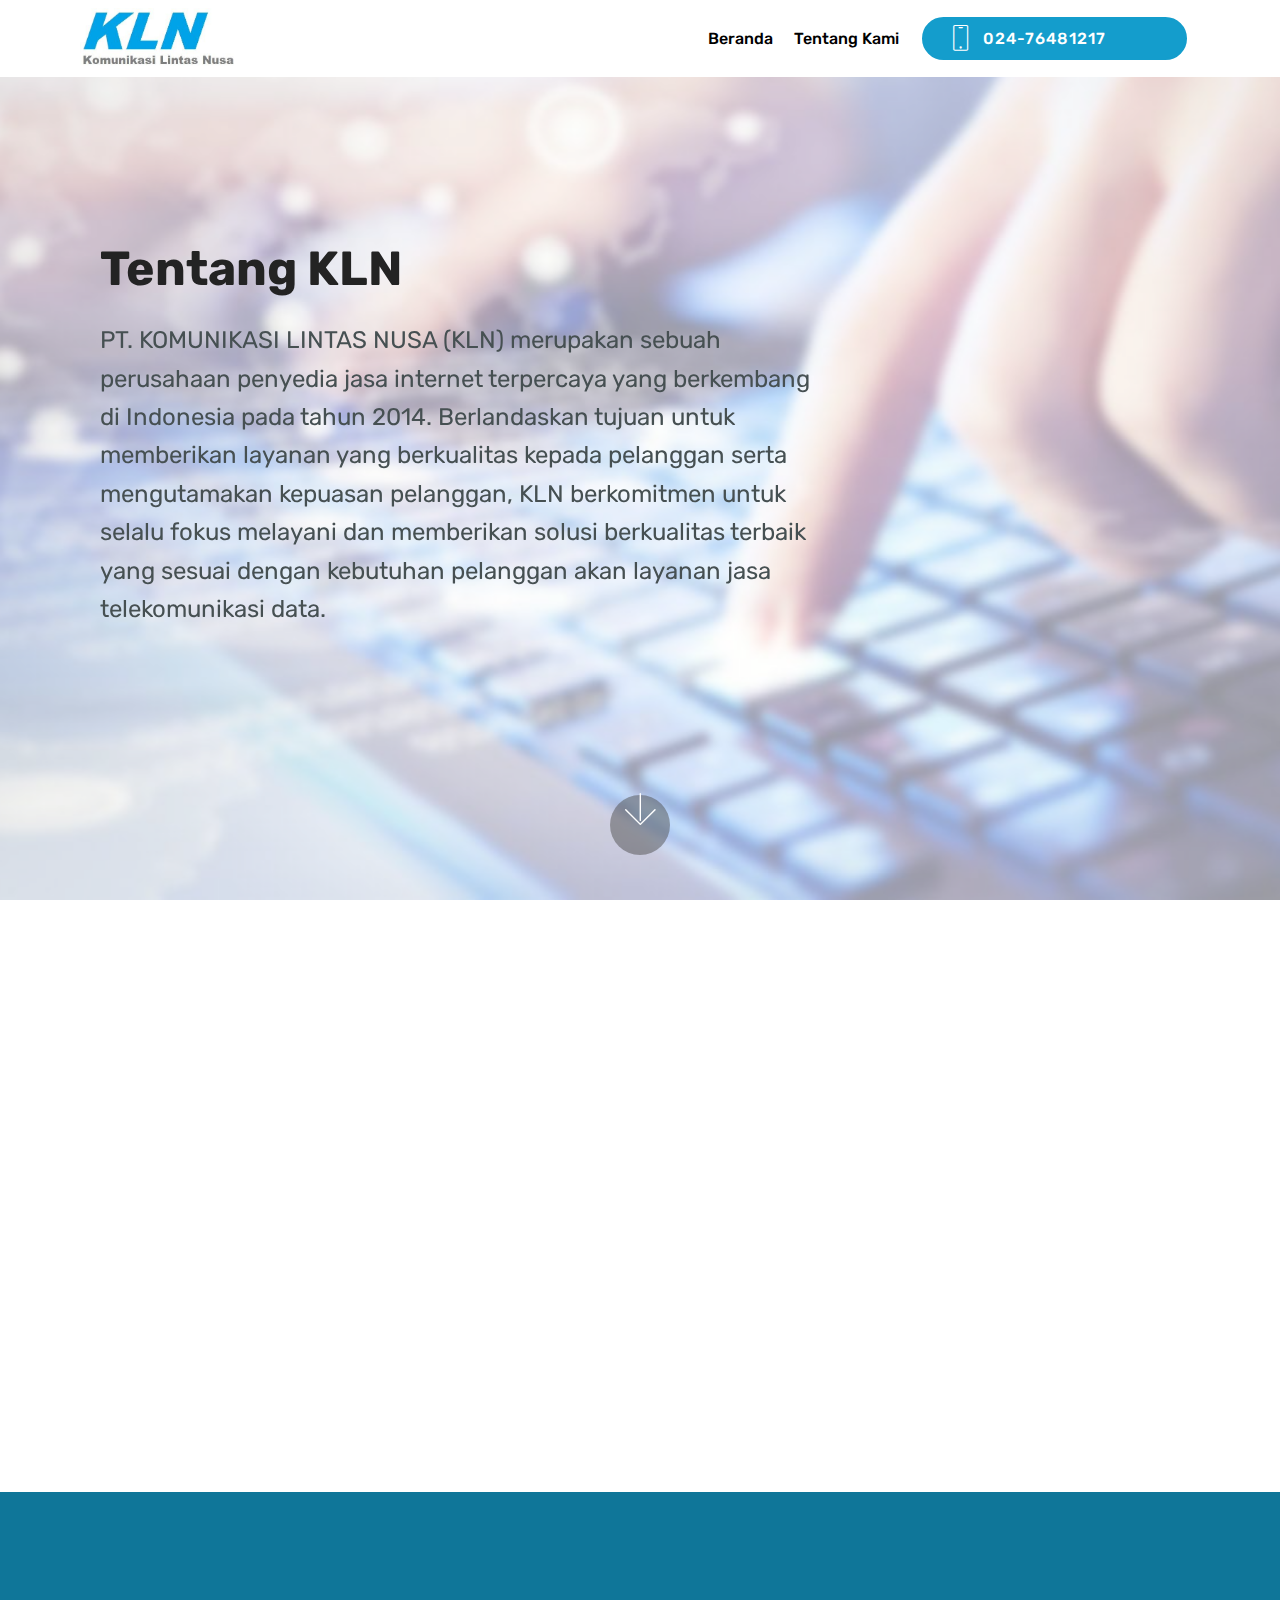
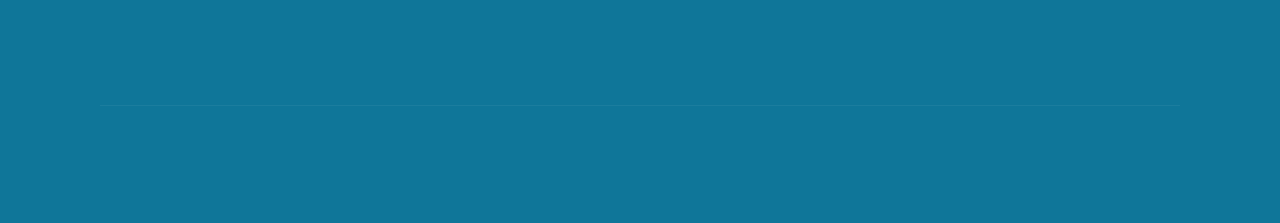
==== about.html @ 7d760fe8 "Signed-off-by: promosirupiah <promosirupiah@gmail.com>" ====
<!DOCTYPE html>
<html>
<head>
  <!-- Site made with Mobirise Website Builder v4.1.4, https://mobirise.com -->
  <meta charset="UTF-8">
  <meta http-equiv="X-UA-Compatible" content="IE=edge">
  <meta name="generator" content="Mobirise v4.1.4, mobirise.com">
  <meta name="viewport" content="width=device-width, initial-scale=1">
  <link rel="shortcut icon" href="assets/images/whatsapp-image-2017-09-11-at-20.19.16-489x171.jpg" type="image/x-icon">
  <meta name="description" content="Tentang P.T. Komunikasi Lintas Nusa">
  <title>Tentang Kami</title>
  <link rel="stylesheet" href="assets/web/assets/mobirise-icons/mobirise-icons.css">
  <link rel="stylesheet" href="https://fonts.googleapis.com/css?family=Rubik:300,300i,400,400i,500,500i,700,700i,900,900i">
  <link rel="stylesheet" href="assets/tether/tether.min.css">
  <link rel="stylesheet" href="assets/bootstrap/css/bootstrap.min.css">
  <link rel="stylesheet" href="assets/socicon/css/styles.css">
  <link rel="stylesheet" href="assets/animate.css/animate.min.css">
  <link rel="stylesheet" href="assets/dropdown/css/style.css">
  <link rel="stylesheet" href="assets/theme/css/style.css">
  <link href="https://fonts.googleapis.com/css?family=Rubik:300,300i,400,400i,500,500i,700,700i,900,900i" rel="stylesheet">
  <link href="assets/fonts/style.css" rel="stylesheet">
  <link href="https://fonts.googleapis.com/css?family=Rubik:300,300i,400,400i,500,500i,700,700i,900,900i" rel="stylesheet">
  <link href="assets/fonts/style.css" rel="stylesheet">
  <link rel="stylesheet" href="assets/mobirise/css/mbr-additional.css" type="text/css">
  
  
  
</head>
<body>
<section class="menu cid-qvcr5yLTSD" once="menu" id="menu2-5" data-rv-view="263">

    

    <nav class="navbar navbar-dropdown align-items-center navbar-fixed-top navbar-toggleable-sm">
        <button class="navbar-toggler navbar-toggler-right" type="button" data-toggle="collapse" data-target="#navbarSupportedContent" aria-controls="navbarSupportedContent" aria-expanded="false" aria-label="Toggle navigation">
            <div class="hamburger">
                <span></span>
                <span></span>
                <span></span>
                <span></span>
            </div>
        </button>
        <div class="menu-logo">
            <div class="navbar-brand">
                <span class="navbar-logo">
                    <a href="http://klnusa.net.id/">
                        <img src="assets/images/whatsapp-image-2017-09-11-at-20.19.16-489x171.jpg" alt="Mobirise" title="" media-simple="true" style="height: 3.8rem;">
                    </a>
                </span>
                
            </div>
        </div>
        <div class="collapse navbar-collapse" id="navbarSupportedContent">
            <ul class="navbar-nav nav-dropdown" data-app-modern-menu="true"><li class="nav-item">
                    <a class="nav-link link text-black display-4" href="index.html">
                        Beranda</a>
                </li><li class="nav-item"><a class="nav-link link text-black display-4" href="about.html">
                        Tentang Kami</a></li></ul>
            <div class="navbar-buttons mbr-section-btn"><a class="btn btn-sm btn-primary display-4" href="tel:+622476481217">
                    <span class="btn-icon mbri-mobile mbr-iconfont mbr-iconfont-btn">
                    </span>024-76481217&nbsp; &nbsp; &nbsp; &nbsp; &nbsp; &nbsp;</a></div>
        </div>
    </nav>
</section>

<section class="header9 cid-qvcQImP0Yd mbr-fullscreen mbr-parallax-background" id="header9-6" data-rv-view="265">

    

    <div class="mbr-overlay" style="opacity: 0.6; background-color: rgb(255, 255, 255);">
    </div>

    <div class="container">
        <div class="media-container-column mbr-white col-md-8">
            <h1 class="mbr-section-title align-left mbr-bold pb-3 mbr-fonts-style display-1">
                Tentang KLN</h1>
            
            <p class="mbr-text align-left pb-3 mbr-fonts-style display-5">
                PT. KOMUNIKASI LINTAS NUSA (KLN) merupakan sebuah perusahaan penyedia jasa internet terpercaya yang berkembang di Indonesia pada tahun 2014. Berlandaskan tujuan untuk memberikan layanan yang berkualitas kepada pelanggan serta mengutamakan kepuasan pelanggan, KLN berkomitmen untuk selalu fokus melayani dan memberikan solusi berkualitas terbaik yang sesuai dengan kebutuhan pelanggan akan layanan jasa telekomunikasi data.
            </p>
            
        </div>
    </div>

    <div class="mbr-arrow hidden-sm-down" aria-hidden="true">
        <a href="#next">
            <i class="mbri-down mbr-iconfont"></i>
        </a>
    </div>
</section>

<section class="mbr-section article content1 cid-qvd1i0zOAw" id="content2-f" data-rv-view="268">

     

    <div class="container">
        <div class="media-container-row">
            <div class="mbr-text col-12 col-md-8 mbr-fonts-style display-7">
                <blockquote><p> <strong>VISI</strong></p><p>Memberikan pelanggan solusi layanan jasa dan produk terbaik dengan mengutamakan kepuasan pelanggan, yang menjadikan KLN sebagai pilihan utama dalam layanan jasa jaringan Internet.</p></blockquote>
            </div>
        </div>
    </div>
</section>

<section class="mbr-section article content1 cid-qvd1uwiDpa" id="content2-g" data-rv-view="269">

     

    <div class="container">
        <div class="media-container-row">
            <div class="mbr-text col-12 col-md-8 mbr-fonts-style display-7">
                <blockquote><p><span style="font-size: 1.09rem;"><strong>MISI</strong></span></p><p><span style="font-style: normal; font-size: 1.09rem;">1. Memberikan kualitaslayanan terbaik yang didukung dengan berbagai solusi dan inovasi jaringan telekomunikasi dalammeningkatkan pelayanan bagi pelanggan.&nbsp;</span><br></p><p><span style="font-style: normal;"><span style="font-size: 1.09rem;">2. Membangun dan mengembangkan infrastrukturjaringan diseluruh kota-kota di Indonesia dengan teknologi terbaru.&nbsp;</span></span></p><p><span style="font-style: normal;"><span style="font-size: 1.09rem;">3. Selalu mengembangkan Sumber Daya Manusia secara konsisten untuk mencapai kesuksesan</span></span><strong>.</strong></p></blockquote>
            </div>
        </div>
    </div>
</section>

<section class="cid-qvcZahVEkO" id="footer1-d" data-rv-view="270">

    

    

    <div class="container">
        <div class="media-container-row content text-white">
            <div class="col-12 col-md-3">
                <div class="media-wrap">
                    <a href="http://klnusa.net.id/">
                        <img src="assets/images/klnlogo-800x697.png" alt="KLN" title="" media-simple="true">
                    </a>
                </div>
            </div>
            <div class="col-12 col-md-3 mbr-fonts-style display-7">
                <h5 class="pb-3">
                    Alamat</h5>
                <p class="mbr-text">
                    Villa Mulawarman no.18<br>Semarang 50266 &nbsp; &nbsp; &nbsp; &nbsp; &nbsp; &nbsp; &nbsp; &nbsp; &nbsp; &nbsp;<br>Jawa Tengah, Indonesia</p>
            </div>
            <div class="col-12 col-md-3 mbr-fonts-style display-7">
                <h5 class="pb-3">
                    Kontak</h5>
                <p class="mbr-text">
                    Email: info [at] klnusa.net.id<br>Marketing : 024 76481217                    <br>Teknisi : 024 7641236 
                </p>
            </div>
            <div class="col-12 col-md-3 mbr-fonts-style display-7">
                <h5 class="pb-3"></h5>
                <p class="mbr-text"></p>
            </div>
        </div>
        <div class="footer-lower">
            <div class="media-container-row">
                <div class="col-sm-12">
                    <hr>
                </div>
            </div>
            <div class="media-container-row mbr-white">
                <div class="col-sm-6 copyright">
                    <p class="mbr-text mbr-fonts-style display-7">
                        © Copyright 2017 P.T. Komunikasi Lintas Nusa - All Rights Reserved
                    </p>
                </div>
                <div class="col-md-6">
                    
                </div>
            </div>
        </div>
    </div>
</section>


  <script src="assets/web/assets/jquery/jquery.min.js"></script>
  <script src="assets/tether/tether.min.js"></script>
  <script src="assets/bootstrap/js/bootstrap.min.js"></script>
  <script src="assets/smooth-scroll/smooth-scroll.js"></script>
  <script src="assets/touch-swipe/jquery.touch-swipe.min.js"></script>
  <script src="assets/viewport-checker/jquery.viewportchecker.js"></script>
  <script src="assets/jarallax/jarallax.min.js"></script>
  <script src="assets/dropdown/js/script.min.js"></script>
  <script src="assets/theme/js/script.js"></script>
  
  
  <input name="animation" type="hidden">
  </body>
</html>
---- assets/web/assets/mobirise-icons/mobirise-icons.css ----
@font-face {
  font-family: 'MobiriseIcons';
  src:  url('mobirise-icons.eot?spat4u');
  src:  url('mobirise-icons.eot?spat4u#iefix') format('embedded-opentype'),
    url('mobirise-icons.ttf?spat4u') format('truetype'),
    url('mobirise-icons.woff?spat4u') format('woff'),
    url('mobirise-icons.svg?spat4u#MobiriseIcons') format('svg');
  font-weight: normal;
  font-style: normal;
}

[class^="mbri-"], [class*=" mbri-"] {
  /* use !important to prevent issues with browser extensions that change fonts */
  font-family: MobiriseIcons !important;
  speak: none;
  font-style: normal;
  font-weight: normal;
  font-variant: normal;
  text-transform: none;
  line-height: 1;

  /* Better Font Rendering =========== */
  -webkit-font-smoothing: antialiased;
  -moz-osx-font-smoothing: grayscale;
}

.mbri-add-submenu:before {
  content: "\e900";
}
.mbri-alert:before {
  content: "\e901";
}
.mbri-align-center:before {
  content: "\e902";
}
.mbri-align-justify:before {
  content: "\e903";
}
.mbri-align-left:before {
  content: "\e904";
}
.mbri-align-right:before {
  content: "\e905";
}
.mbri-android:before {
  content: "\e906";
}
.mbri-apple:before {
  content: "\e907";
}
.mbri-arrow-down:before {
  content: "\e908";
}
.mbri-arrow-next:before {
  content: "\e909";
}
.mbri-arrow-prev:before {
  content: "\e90a";
}
.mbri-arrow-up:before {
  content: "\e90b";
}
.mbri-bold:before {
  content: "\e90c";
}
.mbri-bookmark:before {
  content: "\e90d";
}
.mbri-bootstrap:before {
  content: "\e90e";
}
.mbri-briefcase:before {
  content: "\e90f";
}
.mbri-browse:before {
  content: "\e910";
}
.mbri-bulleted-list:before {
  content: "\e911";
}
.mbri-calendar:before {
  content: "\e912";
}
.mbri-camera:before {
  content: "\e913";
}
.mbri-cart-add:before {
  content: "\e914";
}
.mbri-cart-full:before {
  content: "\e915";
}
.mbri-cash:before {
  content: "\e916";
}
.mbri-change-style:before {
  content: "\e917";
}
.mbri-chat:before {
  content: "\e918";
}
.mbri-clock:before {
  content: "\e919";
}
.mbri-close:before {
  content: "\e91a";
}
.mbri-cloud:before {
  content: "\e91b";
}
.mbri-code:before {
  content: "\e91c";
}
.mbri-contact-form:before {
  content: "\e91d";
}
.mbri-credit-card:before {
  content: "\e91e";
}
.mbri-cursor-click:before {
  content: "\e91f";
}
.mbri-cust-feedback:before {
  content: "\e920";
}
.mbri-database:before {
  content: "\e921";
}
.mbri-delivery:before {
  content: "\e922";
}
.mbri-desktop:before {
  content: "\e923";
}
.mbri-devices:before {
  content: "\e924";
}
.mbri-down:before {
  content: "\e925";
}
.mbri-download:before {
  content: "\e989";
}
.mbri-drag-n-drop:before {
  content: "\e927";
}
.mbri-drag-n-drop2:before {
  content: "\e928";
}
.mbri-edit:before {
  content: "\e929";
}
.mbri-edit2:before {
  content: "\e92a";
}
.mbri-error:before {
  content: "\e92b";
}
.mbri-extension:before {
  content: "\e92c";
}
.mbri-features:before {
  content: "\e92d";
}
.mbri-file:before {
  content: "\e92e";
}
.mbri-flag:before {
  content: "\e92f";
}
.mbri-folder:before {
  content: "\e930";
}
.mbri-gift:before {
  content: "\e931";
}
.mbri-github:before {
  content: "\e932";
}
.mbri-globe:before {
  content: "\e933";
}
.mbri-globe-2:before {
  content: "\e934";
}
.mbri-growing-chart:before {
  content: "\e935";
}
.mbri-hearth:before {
  content: "\e936";
}
.mbri-help:before {
  content: "\e937";
}
.mbri-home:before {
  content: "\e938";
}
.mbri-hot-cup:before {
  content: "\e939";
}
.mbri-idea:before {
  content: "\e93a";
}
.mbri-image-gallery:before {
  content: "\e93b";
}
.mbri-image-slider:before {
  content: "\e93c";
}
.mbri-info:before {
  content: "\e93d";
}
.mbri-italic:before {
  content: "\e93e";
}
.mbri-key:before {
  content: "\e93f";
}
.mbri-laptop:before {
  content: "\e940";
}
.mbri-layers:before {
  content: "\e941";
}
.mbri-left-right:before {
  content: "\e942";
}
.mbri-left:before {
  content: "\e943";
}
.mbri-letter:before {
  content: "\e944";
}
.mbri-like:before {
  content: "\e945";
}
.mbri-link:before {
  content: "\e946";
}
.mbri-lock:before {
  content: "\e947";
}
.mbri-login:before {
  content: "\e948";
}
.mbri-logout:before {
  content: "\e949";
}
.mbri-magic-stick:before {
  content: "\e94a";
}
.mbri-map-pin:before {
  content: "\e94b";
}
.mbri-menu:before {
  content: "\e94c";
}
.mbri-mobile:before {
  content: "\e94d";
}
.mbri-mobile2:before {
  content: "\e94e";
}
.mbri-mobirise:before {
  content: "\e94f";
}
.mbri-more-horizontal:before {
  content: "\e950";
}
.mbri-more-vertical:before {
  content: "\e951";
}
.mbri-music:before {
  content: "\e952";
}
.mbri-new-file:before {
  content: "\e953";
}
.mbri-numbered-list:before {
  content: "\e954";
}
.mbri-opened-folder:before {
  content: "\e955";
}
.mbri-pages:before {
  content: "\e956";
}
.mbri-paper-plane:before {
  content: "\e957";
}
.mbri-paperclip:before {
  content: "\e958";
}
.mbri-photo:before {
  content: "\e959";
}
.mbri-photos:before {
  content: "\e95a";
}
.mbri-pin:before {
  content: "\e95b";
}
.mbri-play:before {
  content: "\e95c";
}
.mbri-plus:before {
  content: "\e95d";
}
.mbri-preview:before {
  content: "\e95e";
}
.mbri-print:before {
  content: "\e95f";
}
.mbri-protect:before {
  content: "\e960";
}
.mbri-question:before {
  content: "\e961";
}
.mbri-quote-left:before {
  content: "\e962";
}
.mbri-quote-right:before {
  content: "\e963";
}
.mbri-refresh:before {
  content: "\e964";
}
.mbri-responsive:before {
  content: "\e965";
}
.mbri-right:before {
  content: "\e966";
}
.mbri-rocket:before {
  content: "\e967";
}
.mbri-sad-face:before {
  content: "\e968";
}
.mbri-sale:before {
  content: "\e969";
}
.mbri-save:before {
  content: "\e96a";
}
.mbri-search:before {
  content: "\e96b";
}
.mbri-setting:before {
  content: "\e96c";
}
.mbri-setting2:before {
  content: "\e96d";
}
.mbri-setting3:before {
  content: "\e96e";
}
.mbri-share:before {
  content: "\e96f";
}
.mbri-shopping-bag:before {
  content: "\e970";
}
.mbri-shopping-basket:before {
  content: "\e971";
}
.mbri-shopping-cart:before {
  content: "\e972";
}
.mbri-sites:before {
  content: "\e973";
}
.mbri-smile-face:before {
  content: "\e974";
}
.mbri-speed:before {
  content: "\e975";
}
.mbri-star:before {
  content: "\e976";
}
.mbri-success:before {
  content: "\e977";
}
.mbri-sun:before {
  content: "\e978";
}
.mbri-sun2:before {
  content: "\e979";
}
.mbri-tablet:before {
  content: "\e97a";
}
.mbri-tablet-vertical:before {
  content: "\e97b";
}
.mbri-target:before {
  content: "\e97c";
}
.mbri-timer:before {
  content: "\e97d";
}
.mbri-to-ftp:before {
  content: "\e97e";
}
.mbri-to-local-drive:before {
  content: "\e97f";
}
.mbri-touch-swipe:before {
  content: "\e980";
}
.mbri-touch:before {
  content: "\e981";
}
.mbri-trash:before {
  content: "\e982";
}
.mbri-underline:before {
  content: "\e983";
}
.mbri-unlink:before {
  content: "\e984";
}
.mbri-unlock:before {
  content: "\e985";
}
.mbri-up-down:before {
  content: "\e986";
}
.mbri-up:before {
  content: "\e987";
}
.mbri-update:before {
  content: "\e988";
}
.mbri-upload:before {
 content: "\e926"; 
}
.mbri-user:before {
  content: "\e98a";
}
.mbri-user2:before {
  content: "\e98b";
}
.mbri-users:before {
  content: "\e98c";
}
.mbri-video:before {
  content: "\e98d";
}
.mbri-video-play:before {
  content: "\e98e";
}
.mbri-watch:before {
  content: "\e98f";
}
.mbri-website-theme:before {
  content: "\e990";
}
.mbri-wifi:before {
  content: "\e991";
}
.mbri-windows:before {
  content: "\e992";
}
.mbri-zoom-out:before {
  content: "\e993";
}
.mbri-redo:before {
  content: "\e994";
}
.mbri-undo:before {
  content: "\e995";
}
---- assets/socicon/css/styles.css ----
@charset "UTF-8";

@font-face {
  font-family: "socicon";
  src:url("../fonts/socicon.eot");
  src:url("../fonts/socicon.eot?#iefix") format("embedded-opentype"),
    url("../fonts/socicon.woff") format("woff"),
    url("../fonts/socicon.ttf") format("truetype"),
    url("../fonts/socicon.svg#socicon") format("svg");
  font-weight: normal;
  font-style: normal;

}

[data-icon]:before {
  font-family: "socicon" !important;
  content: attr(data-icon);
  font-style: normal !important;
  font-weight: normal !important;
  font-variant: normal !important;
  text-transform: none !important;
  speak: none;
  line-height: 1;
  -webkit-font-smoothing: antialiased;
  -moz-osx-font-smoothing: grayscale;
}

[class^="socicon-"]:before,
[class*=" socicon-"]:before {
  font-family: "socicon" !important;
  font-style: normal !important;
  font-weight: normal !important;
  font-variant: normal !important;
  text-transform: none !important;
  speak: none;
  line-height: 1;
  -webkit-font-smoothing: antialiased;
  -moz-osx-font-smoothing: grayscale;
}

.socicon-modelmayhem:before {
  content: "\e000";
}
.socicon-mixcloud:before {
  content: "\e001";
}
.socicon-drupal:before {
  content: "\e002";
}
.socicon-swarm:before {
  content: "\e003";
}
.socicon-istock:before {
  content: "\e004";
}
.socicon-yammer:before {
  content: "\e005";
}
.socicon-ello:before {
  content: "\e006";
}
.socicon-stackoverflow:before {
  content: "\e007";
}
.socicon-persona:before {
  content: "\e008";
}
.socicon-triplej:before {
  content: "\e009";
}
.socicon-houzz:before {
  content: "\e00a";
}
.socicon-rss:before {
  content: "\e00b";
}
.socicon-paypal:before {
  content: "\e00c";
}
.socicon-odnoklassniki:before {
  content: "\e00d";
}
.socicon-airbnb:before {
  content: "\e00e";
}
.socicon-periscope:before {
  content: "\e00f";
}
.socicon-outlook:before {
  content: "\e010";
}
.socicon-coderwall:before {
  content: "\e011";
}
.socicon-tripadvisor:before {
  content: "\e012";
}
.socicon-appnet:before {
  content: "\e013";
}
.socicon-goodreads:before {
  content: "\e014";
}
.socicon-tripit:before {
  content: "\e015";
}
.socicon-lanyrd:before {
  content: "\e016";
}
.socicon-slideshare:before {
  content: "\e017";
}
.socicon-buffer:before {
  content: "\e018";
}
.socicon-disqus:before {
  content: "\e019";
}
.socicon-vkontakte:before {
  content: "\e01a";
}
.socicon-whatsapp:before {
  content: "\e01b";
}
.socicon-patreon:before {
  content: "\e01c";
}
.socicon-storehouse:before {
  content: "\e01d";
}
.socicon-pocket:before {
  content: "\e01e";
}
.socicon-mail:before {
  content: "\e01f";
}
.socicon-blogger:before {
  content: "\e020";
}
.socicon-technorati:before {
  content: "\e021";
}
.socicon-reddit:before {
  content: "\e022";
}
.socicon-dribbble:before {
  content: "\e023";
}
.socicon-stumbleupon:before {
  content: "\e024";
}
.socicon-digg:before {
  content: "\e025";
}
.socicon-envato:before {
  content: "\e026";
}
.socicon-behance:before {
  content: "\e027";
}
.socicon-delicious:before {
  content: "\e028";
}
.socicon-deviantart:before {
  content: "\e029";
}
.socicon-forrst:before {
  content: "\e02a";
}
.socicon-play:before {
  content: "\e02b";
}
.socicon-zerply:before {
  content: "\e02c";
}
.socicon-wikipedia:before {
  content: "\e02d";
}
.socicon-apple:before {
  content: "\e02e";
}
.socicon-flattr:before {
  content: "\e02f";
}
.socicon-github:before {
  content: "\e030";
}
.socicon-renren:before {
  content: "\e031";
}
.socicon-friendfeed:before {
  content: "\e032";
}
.socicon-newsvine:before {
  content: "\e033";
}
.socicon-identica:before {
  content: "\e034";
}
.socicon-bebo:before {
  content: "\e035";
}
.socicon-zynga:before {
  content: "\e036";
}
.socicon-steam:before {
  content: "\e037";
}
.socicon-xbox:before {
  content: "\e038";
}
.socicon-windows:before {
  content: "\e039";
}
.socicon-qq:before {
  content: "\e03a";
}
.socicon-douban:before {
  content: "\e03b";
}
.socicon-meetup:before {
  content: "\e03c";
}
.socicon-playstation:before {
  content: "\e03d";
}
.socicon-android:before {
  content: "\e03e";
}
.socicon-snapchat:before {
  content: "\e03f";
}
.socicon-twitter:before {
  content: "\e040";
}
.socicon-facebook:before {
  content: "\e041";
}
.socicon-googleplus:before {
  content: "\e042";
}
.socicon-pinterest:before {
  content: "\e043";
}
.socicon-foursquare:before {
  content: "\e044";
}
.socicon-yahoo:before {
  content: "\e045";
}
.socicon-skype:before {
  content: "\e046";
}
.socicon-yelp:before {
  content: "\e047";
}
.socicon-feedburner:before {
  content: "\e048";
}
.socicon-linkedin:before {
  content: "\e049";
}
.socicon-viadeo:before {
  content: "\e04a";
}
.socicon-xing:before {
  content: "\e04b";
}
.socicon-myspace:before {
  content: "\e04c";
}
.socicon-soundcloud:before {
  content: "\e04d";
}
.socicon-spotify:before {
  content: "\e04e";
}
.socicon-grooveshark:before {
  content: "\e04f";
}
.socicon-lastfm:before {
  content: "\e050";
}
.socicon-youtube:before {
  content: "\e051";
}
.socicon-vimeo:before {
  content: "\e052";
}
.socicon-dailymotion:before {
  content: "\e053";
}
.socicon-vine:before {
  content: "\e054";
}
.socicon-flickr:before {
  content: "\e055";
}
.socicon-500px:before {
  content: "\e056";
}
.socicon-wordpress:before {
  content: "\e058";
}
.socicon-tumblr:before {
  content: "\e059";
}
.socicon-twitch:before {
  content: "\e05a";
}
.socicon-8tracks:before {
  content: "\e05b";
}
.socicon-amazon:before {
  content: "\e05c";
}
.socicon-icq:before {
  content: "\e05d";
}
.socicon-smugmug:before {
  content: "\e05e";
}
.socicon-ravelry:before {
  content: "\e05f";
}
.socicon-weibo:before {
  content: "\e060";
}
.socicon-baidu:before {
  content: "\e061";
}
.socicon-angellist:before {
  content: "\e062";
}
.socicon-ebay:before {
  content: "\e063";
}
.socicon-imdb:before {
  content: "\e064";
}
.socicon-stayfriends:before {
  content: "\e065";
}
.socicon-residentadvisor:before {
  content: "\e066";
}
.socicon-google:before {
  content: "\e067";
}
.socicon-yandex:before {
  content: "\e068";
}
.socicon-sharethis:before {
  content: "\e069";
}
.socicon-bandcamp:before {
  content: "\e06a";
}
.socicon-itunes:before {
  content: "\e06b";
}
.socicon-deezer:before {
  content: "\e06c";
}
.socicon-telegram:before {
  content: "\e06e";
}
.socicon-openid:before {
  content: "\e06f";
}
.socicon-amplement:before {
  content: "\e070";
}
.socicon-viber:before {
  content: "\e071";
}
.socicon-zomato:before {
  content: "\e072";
}
.socicon-draugiem:before {
  content: "\e074";
}
.socicon-endomodo:before {
  content: "\e075";
}
.socicon-filmweb:before {
  content: "\e076";
}
.socicon-stackexchange:before {
  content: "\e077";
}
.socicon-wykop:before {
  content: "\e078";
}
.socicon-teamspeak:before {
  content: "\e079";
}
.socicon-teamviewer:before {
  content: "\e07a";
}
.socicon-ventrilo:before {
  content: "\e07b";
}
.socicon-younow:before {
  content: "\e07c";
}
.socicon-raidcall:before {
  content: "\e07d";
}
.socicon-mumble:before {
  content: "\e07e";
}
.socicon-medium:before {
  content: "\e06d";
}
.socicon-bebee:before {
  content: "\e07f";
}
.socicon-hitbox:before {
  content: "\e080";
}
.socicon-reverbnation:before {
  content: "\e081";
}
.socicon-formulr:before {
  content: "\e082";
}
.socicon-instagram:before {
  content: "\e057";
}
.socicon-battlenet:before {
  content: "\e083";
}
.socicon-chrome:before {
  content: "\e084";
}
.socicon-discord:before {
  content: "\e086";
}
.socicon-issuu:before {
  content: "\e087";
}
.socicon-macos:before {
  content: "\e088";
}
.socicon-firefox:before {
  content: "\e089";
}
.socicon-opera:before {
  content: "\e08d";
}
.socicon-keybase:before {
  content: "\e090";
}
.socicon-alliance:before {
  content: "\e091";
}
.socicon-livejournal:before {
  content: "\e092";
}
.socicon-googlephotos:before {
  content: "\e093";
}
.socicon-horde:before {
  content: "\e094";
}
.socicon-etsy:before {
  content: "\e095";
}
.socicon-zapier:before {
  content: "\e096";
}
.socicon-google-scholar:before {
  content: "\e097";
}
.socicon-researchgate:before {
  content: "\e098";
}
.socicon-wechat:before {
  content: "\e099";
}
.socicon-strava:before {
  content: "\e09a";
}
.socicon-line:before {
  content: "\e09b";
}
.socicon-lyft:before {
  content: "\e09c";
}
.socicon-uber:before {
  content: "\e09d";
}
.socicon-songkick:before {
  content: "\e09e";
}
.socicon-viewbug:before {
  content: "\e09f";
}
.socicon-googlegroups:before {
  content: "\e0a0";
}
.socicon-quora:before {
  content: "\e073";
}
.socicon-diablo:before {
  content: "\e085";
}
.socicon-blizzard:before {
  content: "\e0a1";
}
.socicon-hearthstone:before {
  content: "\e08b";
}
.socicon-heroes:before {
  content: "\e08a";
}
.socicon-overwatch:before {
  content: "\e08c";
}
.socicon-warcraft:before {
  content: "\e08e";
}
.socicon-starcraft:before {
  content: "\e08f";
}
.socicon-beam:before {
  content: "\e0a2";
}
.socicon-curse:before {
  content: "\e0a3";
}
.socicon-player:before {
  content: "\e0a4";
}
.socicon-streamjar:before {
  content: "\e0a5";
}
.socicon-nintendo:before {
  content: "\e0a6";
}
.socicon-hellocoton:before {
  content: "\e0a7";
}
---- assets/dropdown/css/style.css ----
.navbar-dropdown {
  left: 0;
  padding: 0;
  position: absolute;
  right: 0;
  top: 0;
  transition: all 0.45s ease;
  z-index: 1030;
  background: #282828; }
  .navbar-dropdown .navbar-logo {
    margin-right: 0.8rem;
    transition: margin 0.3s ease-in-out;
    vertical-align: middle; }
    .navbar-dropdown .navbar-logo img {
      height: 3.125rem;
      transition: all 0.3s ease-in-out; }
    .navbar-dropdown .navbar-logo.mbr-iconfont {
      font-size: 3.125rem;
      line-height: 3.125rem; }
  .navbar-dropdown .navbar-caption {
    font-weight: 700;
    white-space: normal;
    vertical-align: -4px;
    line-height: 3.125rem !important; }
    .navbar-dropdown .navbar-caption, .navbar-dropdown .navbar-caption:hover {
      color: inherit;
      text-decoration: none; }
  .navbar-dropdown .mbr-iconfont + .navbar-caption {
    vertical-align: -1px; }
  .navbar-dropdown.navbar-fixed-top {
    position: fixed; }
  .navbar-dropdown .navbar-brand span {
    vertical-align: -4px; }
  .navbar-dropdown.bg-color.transparent {
    background: none; }
  .navbar-dropdown.navbar-short .navbar-brand {
    padding: 0.625rem 0; }
    .navbar-dropdown.navbar-short .navbar-brand span {
      vertical-align: -1px; }
  .navbar-dropdown.navbar-short .navbar-caption {
    line-height: 2.375rem !important;
    vertical-align: -2px; }
  .navbar-dropdown.navbar-short .navbar-logo {
    margin-right: 0.5rem; }
    .navbar-dropdown.navbar-short .navbar-logo img {
      height: 2.375rem; }
    .navbar-dropdown.navbar-short .navbar-logo.mbr-iconfont {
      font-size: 2.375rem;
      line-height: 2.375rem; }
  .navbar-dropdown.navbar-short .mbr-table-cell {
    height: 3.625rem; }
  .navbar-dropdown .navbar-close {
    left: 0.6875rem;
    position: fixed;
    top: 0.75rem;
    z-index: 1000; }
  .navbar-dropdown .hamburger-icon {
    content: "";
    display: inline-block;
    vertical-align: middle;
    width: 16px;
    -webkit-box-shadow: 0 -6px 0 1px #282828,0 0 0 1px #282828,0 6px 0 1px #282828;
    -moz-box-shadow: 0 -6px 0 1px #282828,0 0 0 1px #282828,0 6px 0 1px #282828;
    box-shadow: 0 -6px 0 1px #282828,0 0 0 1px #282828,0 6px 0 1px #282828; }

.dropdown-menu .dropdown-toggle[data-toggle="dropdown-submenu"]::after {
  border-bottom: 0.35em solid transparent;
  border-left: 0.35em solid;
  border-right: 0;
  border-top: 0.35em solid transparent;
  margin-left: 0.3rem; }

.dropdown-menu .dropdown-item:focus {
  outline: 0; }

.nav-dropdown {
  font-size: 0.75rem;
  font-weight: 500;
  height: auto !important; }
  .nav-dropdown .nav-btn {
    padding-left: 1rem; }
  .nav-dropdown .link {
    margin: .667em 1.667em;
    font-weight: 500;
    padding: 0;
    transition: color .2s ease-in-out; }
    .nav-dropdown .link.dropdown-toggle {
      margin-right: 2.583em; }
      .nav-dropdown .link.dropdown-toggle::after {
        margin-left: .25rem;
        border-top: 0.35em solid;
        border-right: 0.35em solid transparent;
        border-left: 0.35em solid transparent;
        border-bottom: 0; }
      .nav-dropdown .link.dropdown-toggle[aria-expanded="true"] {
        margin: 0;
        padding: 0.667em 3.263em  0.667em 1.667em; }
  .nav-dropdown .link::after,
  .nav-dropdown .dropdown-item::after {
    color: inherit; }
  .nav-dropdown .btn {
    font-size: 0.75rem;
    font-weight: 700;
    letter-spacing: 0;
    margin-bottom: 0;
    padding-left: 1.25rem;
    padding-right: 1.25rem; }
  .nav-dropdown .dropdown-menu {
    border-radius: 0;
    border: 0;
    left: 0;
    margin: 0;
    padding-bottom: 1.25rem;
    padding-top: 1.25rem;
    position: relative; }
  .nav-dropdown .dropdown-submenu {
    margin-left: 0.125rem;
    top: 0; }
  .nav-dropdown .dropdown-item {
    font-weight: 500;
    line-height: 2;
    padding: 0.3846em 4.615em 0.3846em 1.5385em;
    position: relative;
    transition: color .2s ease-in-out, background-color .2s ease-in-out; }
    .nav-dropdown .dropdown-item::after {
      margin-top: -0.3077em;
      position: absolute;
      right: 1.1538em;
      top: 50%; }
    .nav-dropdown .dropdown-item:focus, .nav-dropdown .dropdown-item:hover {
      background: none; }

@media (max-width: 767px) {
  .nav-dropdown.navbar-toggleable-sm {
    bottom: 0;
    display: none;
    left: 0;
    overflow-x: hidden;
    position: fixed;
    top: 0;
    transform: translateX(-100%);
    -ms-transform: translateX(-100%);
    -webkit-transform: translateX(-100%);
    width: 18.75rem;
    z-index: 999; } }
.nav-dropdown.navbar-toggleable-xl {
  bottom: 0;
  display: none;
  left: 0;
  overflow-x: hidden;
  position: fixed;
  top: 0;
  transform: translateX(-100%);
  -ms-transform: translateX(-100%);
  -webkit-transform: translateX(-100%);
  width: 18.75rem;
  z-index: 999; }

.nav-dropdown-sm {
  display: block !important;
  overflow-x: hidden;
  overflow: auto;
  padding-top: 3.875rem; }
  .nav-dropdown-sm::after {
    content: "";
    display: block;
    height: 3rem;
    width: 100%; }
  .nav-dropdown-sm.collapse.in ~ .navbar-close {
    display: block !important; }
  .nav-dropdown-sm.collapsing, .nav-dropdown-sm.collapse.in {
    transform: translateX(0);
    -ms-transform: translateX(0);
    -webkit-transform: translateX(0);
    transition: all 0.25s ease-out;
    -webkit-transition: all 0.25s ease-out;
    background: #282828; }
  .nav-dropdown-sm.collapsing[aria-expanded="false"] {
    transform: translateX(-100%);
    -ms-transform: translateX(-100%);
    -webkit-transform: translateX(-100%); }
  .nav-dropdown-sm .nav-item {
    display: block;
    margin-left: 0 !important;
    padding-left: 0; }
  .nav-dropdown-sm .link,
  .nav-dropdown-sm .dropdown-item {
    border-top: 1px dotted rgba(255, 255, 255, 0.1);
    font-size: 0.8125rem;
    line-height: 1.6;
    margin: 0 !important;
    padding: 0.875rem 2.4rem 0.875rem 1.5625rem !important;
    position: relative;
    white-space: normal; }
    .nav-dropdown-sm .link:focus, .nav-dropdown-sm .link:hover,
    .nav-dropdown-sm .dropdown-item:focus,
    .nav-dropdown-sm .dropdown-item:hover {
      background: rgba(0, 0, 0, 0.2) !important;
      color: #c0a375; }
  .nav-dropdown-sm .nav-btn {
    position: relative;
    padding: 1.5625rem 1.5625rem 0 1.5625rem; }
    .nav-dropdown-sm .nav-btn::before {
      border-top: 1px dotted rgba(255, 255, 255, 0.1);
      content: "";
      left: 0;
      position: absolute;
      top: 0;
      width: 100%; }
    .nav-dropdown-sm .nav-btn + .nav-btn {
      padding-top: 0.625rem; }
      .nav-dropdown-sm .nav-btn + .nav-btn::before {
        display: none; }
  .nav-dropdown-sm .btn {
    padding: 0.625rem 0; }
  .nav-dropdown-sm .dropdown-toggle[data-toggle="dropdown-submenu"]::after {
    margin-left: .25rem;
    border-top: 0.35em solid;
    border-right: 0.35em solid transparent;
    border-left: 0.35em solid transparent;
    border-bottom: 0; }
  .nav-dropdown-sm .dropdown-toggle[data-toggle="dropdown-submenu"][aria-expanded="true"]::after {
    border-top: 0;
    border-right: 0.35em solid transparent;
    border-left: 0.35em solid transparent;
    border-bottom: 0.35em solid; }
  .nav-dropdown-sm .dropdown-menu {
    margin: 0;
    padding: 0;
    position: relative;
    top: 0;
    left: 0;
    width: 100%;
    border: 0;
    float: none;
    border-radius: 0;
    background: none; }
  .nav-dropdown-sm .dropdown-submenu {
    left: 100%;
    margin-left: 0.125rem;
    margin-top: -1.25rem;
    top: 0; }

.navbar-toggleable-sm .nav-dropdown .dropdown-menu {
  position: absolute; }

.navbar-toggleable-sm .nav-dropdown .dropdown-submenu {
  left: 100%;
  margin-left: 0.125rem;
  margin-top: -1.25rem;
  top: 0; }

.navbar-toggleable-sm.opened .nav-dropdown .dropdown-menu {
  position: relative; }

.navbar-toggleable-sm.opened .nav-dropdown .dropdown-submenu {
  left: 0;
  margin-left: 00rem;
  margin-top: 0rem;
  top: 0; }

.is-builder .nav-dropdown.collapsing {
  transition: none !important; }

/*# sourceMappingURL=style.css.map */
---- assets/theme/css/style.css ----
/*!
 * Mobirise v4 theme (https://mobirise.com/)
 * Copyright 2017 Mobirise
 */
section {
  background-color: #eeeeee; }

section,
.container,
.container-fluid {
  position: relative;
  word-wrap: break-word; }

a.mbr-iconfont:hover {
  text-decoration: none; }

.article .lead p, .article .lead ul, .article .lead ol, .article .lead pre, .article .lead blockquote {
  margin-bottom: 0; }

a {
  font-style: normal;
  font-weight: 400;
  cursor: pointer; }
  a, a:hover {
    text-decoration: none; }

figure {
  margin-bottom: 0; }

body {
  color: #232323; }

h1, h2, h3, h4, h5, h6,
.h1, .h2, .h3, .h4, .h5, .h6,
.display-1, .display-2, .display-3, .display-4 {
  line-height: 1;
  word-break: break-word;
  word-wrap: break-word; }

b, strong {
  font-weight: bold; }

blockquote {
  padding: 10px 0 10px 20px;
  position: relative;
  border-left: 2px solid;
  border-color: #ff3366; }

input:-webkit-autofill, input:-webkit-autofill:hover, input:-webkit-autofill:focus, input:-webkit-autofill:active {
  transition-delay: 9999s;
  transition-property: background-color, color; }

textarea[type="hidden"] {
  display: none; }

body {
  position: relative; }

section {
  background-position: 50% 50%;
  background-repeat: no-repeat;
  background-size: cover; }
  section .mbr-background-video,
  section .mbr-background-video-preview {
    position: absolute;
    bottom: 0;
    left: 0;
    right: 0;
    top: 0; }

.hidden {
  visibility: hidden; }

.mbr-z-index20 {
  z-index: 20; }

/*! Base colors */
.mbr-white {
  color: #ffffff; }

.mbr-black {
  color: #000000; }

.mbr-bg-white {
  background-color: #ffffff; }

.mbr-bg-black {
  background-color: #000000; }

/*! Text-aligns */
.align-left {
  text-align: left; }

.align-center {
  text-align: center; }

.align-right {
  text-align: right; }

@media (max-width: 767px) {
  .align-left, .align-center, .align-right, .mbr-section-btn, .mbr-section-title {
    text-align: center; } }
/*! Font-weight  */
.mbr-light {
  font-weight: 300; }

.mbr-regular {
  font-weight: 400; }

.mbr-semibold {
  font-weight: 500; }

.mbr-bold {
  font-weight: 700; }

/*! Media  */
.media-size-item {
  -webkit-flex: 1 1 auto;
  -moz-flex: 1 1 auto;
  -ms-flex: 1 1 auto;
  -o-flex: 1 1 auto;
  flex: 1 1 auto; }

.media-content {
  -webkit-flex-basis: 100%;
  flex-basis: 100%; }

.media-container-row {
  display: -ms-flexbox;
  display: -webkit-flex;
  display: flex;
  -webkit-flex-direction: row;
  -ms-flex-direction: row;
  flex-direction: row;
  -webkit-flex-wrap: wrap;
  -ms-flex-wrap: wrap;
  flex-wrap: wrap;
  -webkit-justify-content: center;
  -ms-flex-pack: center;
  justify-content: center;
  -webkit-align-content: center;
  -ms-flex-line-pack: center;
  align-content: center;
  -webkit-align-items: start;
  -ms-flex-align: start;
  align-items: start; }
  .media-container-row .media-size-item {
    width: 400px; }

.media-container-column {
  display: -ms-flexbox;
  display: -webkit-flex;
  display: flex;
  -webkit-flex-direction: column;
  -ms-flex-direction: column;
  flex-direction: column;
  -webkit-flex-wrap: wrap;
  -ms-flex-wrap: wrap;
  flex-wrap: wrap;
  -webkit-justify-content: center;
  -ms-flex-pack: center;
  justify-content: center;
  -webkit-align-content: center;
  -ms-flex-line-pack: center;
  align-content: center;
  -webkit-align-items: stretch;
  -ms-flex-align: stretch;
  align-items: stretch; }
  .media-container-column > * {
    width: 100%; }

@media (min-width: 992px) {
  .media-container-row {
    -webkit-flex-wrap: nowrap;
    -ms-flex-wrap: nowrap;
    flex-wrap: nowrap; } }
figure {
  overflow: hidden; }

figure[mbr-media-size] {
  transition: width 0.1s; }

.mbr-figure img, .mbr-figure iframe {
  display: block;
  width: 100%; }

.card {
  background-color: transparent;
  border: none; }

.card-img {
  text-align: center;
  flex-shrink: 0; }

.media {
  max-width: 100%;
  margin: 0 auto; }

.mbr-figure {
  -ms-flex-item-align: center;
  -ms-grid-row-align: center;
  -webkit-align-self: center;
  align-self: center; }

.media-container > div {
  max-width: 100%; }

.mbr-figure img, .card-img img {
  width: 100%; }

@media (max-width: 991px) {
  .media-size-item {
    width: auto !important; }

  .media {
    width: auto; }

  .mbr-figure {
    width: 100% !important; } }
/*! Buttons */
.mbr-section-btn {
  margin-left: -.25rem;
  margin-right: -.25rem;
  font-size: 0; }

nav .mbr-section-btn {
  margin-left: 0rem;
  margin-right: 0rem; }

/*! Btn icon margin */
.btn .mbr-iconfont, .btn.btn-sm .mbr-iconfont {
  cursor: pointer;
  margin-right: 0.5rem; }

.btn.btn-md .mbr-iconfont, .btn.btn-md .mbr-iconfont {
  margin-right: 0.8rem; }

.mbr-regular {
  font-weight: 400; }

.mbr-semibold {
  font-weight: 500; }

.mbr-bold {
  font-weight: 700; }

[type="submit"] {
  -webkit-appearance: none; }

/*! Full-screen */
.mbr-fullscreen .mbr-overlay {
  min-height: 100vh; }

.mbr-fullscreen {
  display: flex;
  display: -webkit-flex;
  display: -moz-flex;
  display: -ms-flex;
  display: -o-flex;
  align-items: center;
  -webkit-align-items: center;
  min-height: 100vh;
  padding-top: 3rem;
  padding-bottom: 3rem; }

/*! Map */
.map {
  height: 25rem;
  position: relative; }
  .map iframe {
    width: 100%;
    height: 100%; }

/* Form */
.form-asterisk {
  font-family: initial;
  position: absolute;
  top: -2px;
  font-weight: normal; }

/*! Scroll to top arrow */
.mbr-arrow-up {
  bottom: 25px;
  right: 90px;
  position: fixed;
  text-align: right;
  z-index: 5000;
  color: #ffffff;
  font-size: 32px;
  transform: rotate(180deg);
  -webkit-transform: rotate(180deg); }

.mbr-arrow-up a {
  background: rgba(0, 0, 0, 0.2);
  border-radius: 3px;
  color: #fff;
  display: inline-block;
  height: 60px;
  width: 60px;
  outline-style: none !important;
  position: relative;
  text-decoration: none;
  transition: all .3s ease-in-out;
  cursor: pointer;
  text-align: center; }
  .mbr-arrow-up a:hover {
    background-color: rgba(0, 0, 0, 0.4); }
  .mbr-arrow-up a i {
    line-height: 60px; }

.mbr-arrow-up-icon {
  display: block;
  color: #fff; }

.mbr-arrow-up-icon::before {
  content: "\203a";
  display: inline-block;
  font-family: serif;
  font-size: 32px;
  line-height: 1;
  font-style: normal;
  position: relative;
  top: 6px;
  left: -4px;
  -webkit-transform: rotate(-90deg);
  transform: rotate(-90deg); }

/*! Arrow Down */
.mbr-arrow {
  position: absolute;
  bottom: 45px;
  left: 50%;
  width: 60px;
  height: 60px;
  cursor: pointer;
  background-color: rgba(80, 80, 80, 0.5);
  border-radius: 50%;
  -webkit-transform: translateX(-50%);
  transform: translateX(-50%); }
  .mbr-arrow > a {
    display: inline-block;
    text-decoration: none;
    outline-style: none;
    -webkit-animation: arrowdown 1.7s ease-in-out infinite;
    animation: arrowdown 1.7s ease-in-out infinite; }
    .mbr-arrow > a > i {
      position: absolute;
      top: -2px;
      left: 15px;
      font-size: 2rem; }

@keyframes arrowdown {
  0% {
    transform: translateY(0px);
    -webkit-transform: translateY(0px); }
  50% {
    transform: translateY(-5px);
    -webkit-transform: translateY(-5px); }
  100% {
    transform: translateY(0px);
    -webkit-transform: translateY(0px); } }
@-webkit-keyframes arrowdown {
  0% {
    transform: translateY(0px);
    -webkit-transform: translateY(0px); }
  50% {
    transform: translateY(-5px);
    -webkit-transform: translateY(-5px); }
  100% {
    transform: translateY(0px);
    -webkit-transform: translateY(0px); } }
@media (max-width: 500px) {
  .mbr-arrow-up {
    left: 50%;
    right: auto;
    transform: translateX(-50%) rotate(180deg);
    -webkit-transform: translateX(-50%) rotate(180deg); } }
/*Gradients animation*/
@keyframes gradient-animation {
  from {
    background-position: 0% 100%;
    animation-timing-function: ease-in-out; }
  to {
    background-position: 100% 0%;
    animation-timing-function: ease-in-out; } }
@-webkit-keyframes gradient-animation {
  from {
    background-position: 0% 100%;
    animation-timing-function: ease-in-out; }
  to {
    background-position: 100% 0%;
    animation-timing-function: ease-in-out; } }
.bg-gradient {
  background-size: 200% 200%;
  animation: gradient-animation 5s infinite alternate;
  -webkit-animation: gradient-animation 5s infinite alternate; }

.menu .navbar-brand {
  display: -webkit-flex; }
  .menu .navbar-brand span {
    display: flex;
    display: -webkit-flex; }
  .menu .navbar-brand .navbar-caption-wrap {
    display: -webkit-flex; }
  .menu .navbar-brand .navbar-logo img {
    display: -webkit-flex; }
@media (min-width: 768px) and (max-width: 991px) {
  .menu .navbar-toggleable-sm .navbar-nav {
    display: -webkit-box;
    display: -webkit-flex;
    display: -ms-flexbox; } }
@media (min-width: 992px) {
  .menu .navbar-nav.nav-dropdown {
    display: -webkit-flex; }
  .menu .navbar-toggleable-sm .navbar-collapse {
    display: -webkit-flex !important; } }

/*# sourceMappingURL=style.css.map */
.engine {
	position: absolute;
	text-indent: -2400px;
	text-align: center;
	padding: 0;
	top: 0;
	left: -2400px;
}
---- assets/mobirise/css/mbr-additional.css ----
@import url(../../../https://fonts.googleapis.com/css?family=Rubik:300,300i,400,400i,500,500i,700,700i,900,900i);





body {
  font-family: Rubik;
  font-style: normal;
  line-height: 1.5;
}
.mbr-section-title {
  font-style: normal;
  line-height: 1.2;
}
.mbr-section-subtitle {
  line-height: 1.3;
}
.mbr-text {
  font-style: normal;
  line-height: 1.6;
}
.display-1 {
  font-family: 'Rubik', sans-serif;
  font-size: 3rem;
}
.display-1 > .mbr-iconfont {
  font-size: 4.8rem;
}
.display-2 {
  font-family: 'Rubik', sans-serif;
  font-size: 2rem;
}
.display-2 > .mbr-iconfont {
  font-size: 3.2rem;
}
.display-4 {
  font-family: 'Rubik', sans-serif;
  font-size: 1rem;
}
.display-4 > .mbr-iconfont {
  font-size: 1.6rem;
}
.display-5 {
  font-family: 'Rubik', sans-serif;
  font-size: 1.5rem;
}
.display-5 > .mbr-iconfont {
  font-size: 2.4rem;
}
.display-7 {
  font-family: 'Rubik', sans-serif;
  font-size: 1rem;
}
.display-7 > .mbr-iconfont {
  font-size: 1.6rem;
}
/* ---- Fluid typography for mobile devices ---- */
/* 1.4 - font scale ratio ( bootstrap == 1.42857 ) */
/* 100vw - current viewport width */
/* (48 - 20)  48 == 48rem == 768px, 20 == 20rem == 320px(minimal supported viewport) */
/* 0.65 - min scale variable, may vary */
@media (max-width: 768px) {
  .display-1 {
    font-size: 2.4rem;
    font-size: calc( 1.7rem + (3 - 1.7) * ((100vw - 20rem) / (48 - 20)));
    line-height: calc( 1.4 * (1.7rem + (3 - 1.7) * ((100vw - 20rem) / (48 - 20))));
  }
  .display-2 {
    font-size: 1.6rem;
    font-size: calc( 1.35rem + (2 - 1.35) * ((100vw - 20rem) / (48 - 20)));
    line-height: calc( 1.4 * (1.35rem + (2 - 1.35) * ((100vw - 20rem) / (48 - 20))));
  }
  .display-4 {
    font-size: 0.8rem;
    font-size: calc( 1rem + (1 - 1) * ((100vw - 20rem) / (48 - 20)));
    line-height: calc( 1.4 * (1rem + (1 - 1) * ((100vw - 20rem) / (48 - 20))));
  }
  .display-5 {
    font-size: 1.2rem;
    font-size: calc( 1.175rem + (1.5 - 1.175) * ((100vw - 20rem) / (48 - 20)));
    line-height: calc( 1.4 * (1.175rem + (1.5 - 1.175) * ((100vw - 20rem) / (48 - 20))));
  }
}
/* Buttons */
.btn {
  font-weight: 500;
  border-width: 2px;
  font-style: normal;
  letter-spacing: 1px;
  margin: .4rem .8rem;
  white-space: normal;
  -webkit-transition: all 0.3s ease-in-out;
  -moz-transition: all 0.3s ease-in-out;
  transition: all 0.3s ease-in-out;
  padding: 1rem 3rem;
  border-radius: 3px;
  display: inline-flex;
  align-items: center;
  justify-content: center;
  word-break: break-word;
}
.navbar .btn {
  font-family: 'Rubik', sans-serif;
  font-size: 1rem;
}
.navbar .btn > .mbr-iconfont {
  font-size: 1.6rem;
}
.btn-sm {
  font-weight: 500;
  letter-spacing: 1px;
  -webkit-transition: all 0.3s ease-in-out;
  -moz-transition: all 0.3s ease-in-out;
  transition: all 0.3s ease-in-out;
  padding: 0.6rem 1.5rem;
  border-radius: 3px;
}
.btn-md {
  font-weight: 500;
  letter-spacing: 1px;
  margin: .4rem .8rem !important;
  -webkit-transition: all 0.3s ease-in-out;
  -moz-transition: all 0.3s ease-in-out;
  transition: all 0.3s ease-in-out;
  padding: 1rem 3rem;
  border-radius: 3px;
}
.btn-lg {
  font-weight: 500;
  letter-spacing: 1px;
  margin: .4rem .8rem !important;
  -webkit-transition: all 0.3s ease-in-out;
  -moz-transition: all 0.3s ease-in-out;
  transition: all 0.3s ease-in-out;
  padding: 1.2rem 3.2rem;
  border-radius: 3px;
}
.bg-primary {
  background-color: #149dcc !important;
}
.bg-success {
  background-color: #f7ed4a !important;
}
.bg-info {
  background-color: #82786e !important;
}
.bg-warning {
  background-color: #879a9f !important;
}
.bg-danger {
  background-color: #b1a374 !important;
}
.btn-primary,
.btn-primary:active,
.btn-primary.active {
  background-color: #149dcc;
  border-color: #149dcc;
  color: #ffffff;
}
.btn-primary:hover,
.btn-primary:focus,
.btn-primary.focus {
  color: #ffffff;
  background-color: #0d6786;
  border-color: #0d6786;
}
.btn-primary.disabled,
.btn-primary:disabled {
  color: #ffffff !important;
  background-color: #0d6786 !important;
  border-color: #0d6786 !important;
}
.btn-secondary,
.btn-secondary:active,
.btn-secondary.active {
  background-color: #ff3366;
  border-color: #ff3366;
  color: #ffffff;
}
.btn-secondary:hover,
.btn-secondary:focus,
.btn-secondary.focus {
  color: #ffffff;
  background-color: #e50039;
  border-color: #e50039;
}
.btn-secondary.disabled,
.btn-secondary:disabled {
  color: #ffffff !important;
  background-color: #e50039 !important;
  border-color: #e50039 !important;
}
.btn-info,
.btn-info:active,
.btn-info.active {
  background-color: #82786e;
  border-color: #82786e;
  color: #ffffff;
}
.btn-info:hover,
.btn-info:focus,
.btn-info.focus {
  color: #ffffff;
  background-color: #59524b;
  border-color: #59524b;
}
.btn-info.disabled,
.btn-info:disabled {
  color: #ffffff !important;
  background-color: #59524b !important;
  border-color: #59524b !important;
}
.btn-success,
.btn-success:active,
.btn-success.active {
  background-color: #f7ed4a;
  border-color: #f7ed4a;
  color: #ffffff;
}
.btn-success:hover,
.btn-success:focus,
.btn-success.focus {
  color: #ffffff;
  background-color: #eadd0a;
  border-color: #eadd0a;
}
.btn-success.disabled,
.btn-success:disabled {
  color: #ffffff !important;
  background-color: #eadd0a !important;
  border-color: #eadd0a !important;
}
.btn-warning,
.btn-warning:active,
.btn-warning.active {
  background-color: #879a9f;
  border-color: #879a9f;
  color: #ffffff;
}
.btn-warning:hover,
.btn-warning:focus,
.btn-warning.focus {
  color: #ffffff;
  background-color: #617479;
  border-color: #617479;
}
.btn-warning.disabled,
.btn-warning:disabled {
  color: #ffffff !important;
  background-color: #617479 !important;
  border-color: #617479 !important;
}
.btn-danger,
.btn-danger:active,
.btn-danger.active {
  background-color: #b1a374;
  border-color: #b1a374;
  color: #ffffff;
}
.btn-danger:hover,
.btn-danger:focus,
.btn-danger.focus {
  color: #ffffff;
  background-color: #8b7d4e;
  border-color: #8b7d4e;
}
.btn-danger.disabled,
.btn-danger:disabled {
  color: #ffffff !important;
  background-color: #8b7d4e !important;
  border-color: #8b7d4e !important;
}
.btn-white {
  color: #333333 !important;
}
.btn-white,
.btn-white:active,
.btn-white.active {
  background-color: #ffffff;
  border-color: #ffffff;
  color: #ffffff;
}
.btn-white:hover,
.btn-white:focus,
.btn-white.focus {
  color: #ffffff;
  background-color: #d4d4d4;
  border-color: #d4d4d4;
}
.btn-white.disabled,
.btn-white:disabled {
  color: #ffffff !important;
  background-color: #d4d4d4 !important;
  border-color: #d4d4d4 !important;
}
.btn-black,
.btn-black:active,
.btn-black.active {
  background-color: #333333;
  border-color: #333333;
  color: #ffffff;
}
.btn-black:hover,
.btn-black:focus,
.btn-black.focus {
  color: #ffffff;
  background-color: #0d0d0d;
  border-color: #0d0d0d;
}
.btn-black.disabled,
.btn-black:disabled {
  color: #ffffff !important;
  background-color: #0d0d0d !important;
  border-color: #0d0d0d !important;
}
.btn-primary-outline,
.btn-primary-outline:active,
.btn-primary-outline.active {
  background: none;
  border-color: #0b566f;
  color: #0b566f;
}
.btn-primary-outline:hover,
.btn-primary-outline:focus,
.btn-primary-outline.focus {
  color: #ffffff;
  background-color: #149dcc;
  border-color: #149dcc;
}
.btn-primary-outline.disabled,
.btn-primary-outline:disabled {
  color: #ffffff !important;
  background-color: #149dcc !important;
  border-color: #149dcc !important;
}
.btn-secondary-outline,
.btn-secondary-outline:active,
.btn-secondary-outline.active {
  background: none;
  border-color: #cc0033;
  color: #cc0033;
}
.btn-secondary-outline:hover,
.btn-secondary-outline:focus,
.btn-secondary-outline.focus {
  color: #ffffff;
  background-color: #ff3366;
  border-color: #ff3366;
}
.btn-secondary-outline.disabled,
.btn-secondary-outline:disabled {
  color: #ffffff !important;
  background-color: #ff3366 !important;
  border-color: #ff3366 !important;
}
.btn-info-outline,
.btn-info-outline:active,
.btn-info-outline.active {
  background: none;
  border-color: #4b453f;
  color: #4b453f;
}
.btn-info-outline:hover,
.btn-info-outline:focus,
.btn-info-outline.focus {
  color: #ffffff;
  background-color: #82786e;
  border-color: #82786e;
}
.btn-info-outline.disabled,
.btn-info-outline:disabled {
  color: #ffffff !important;
  background-color: #82786e !important;
  border-color: #82786e !important;
}
.btn-success-outline,
.btn-success-outline:active,
.btn-success-outline.active {
  background: none;
  border-color: #d2c609;
  color: #d2c609;
}
.btn-success-outline:hover,
.btn-success-outline:focus,
.btn-success-outline.focus {
  color: #ffffff;
  background-color: #f7ed4a;
  border-color: #f7ed4a;
}
.btn-success-outline.disabled,
.btn-success-outline:disabled {
  color: #ffffff !important;
  background-color: #f7ed4a !important;
  border-color: #f7ed4a !important;
}
.btn-warning-outline,
.btn-warning-outline:active,
.btn-warning-outline.active {
  background: none;
  border-color: #55666b;
  color: #55666b;
}
.btn-warning-outline:hover,
.btn-warning-outline:focus,
.btn-warning-outline.focus {
  color: #ffffff;
  background-color: #879a9f;
  border-color: #879a9f;
}
.btn-warning-outline.disabled,
.btn-warning-outline:disabled {
  color: #ffffff !important;
  background-color: #879a9f !important;
  border-color: #879a9f !important;
}
.btn-danger-outline,
.btn-danger-outline:active,
.btn-danger-outline.active {
  background: none;
  border-color: #7a6e45;
  color: #7a6e45;
}
.btn-danger-outline:hover,
.btn-danger-outline:focus,
.btn-danger-outline.focus {
  color: #ffffff;
  background-color: #b1a374;
  border-color: #b1a374;
}
.btn-danger-outline.disabled,
.btn-danger-outline:disabled {
  color: #ffffff !important;
  background-color: #b1a374 !important;
  border-color: #b1a374 !important;
}
.btn-black-outline,
.btn-black-outline:active,
.btn-black-outline.active {
  background: none;
  border-color: #000000;
  color: #000000;
}
.btn-black-outline:hover,
.btn-black-outline:focus,
.btn-black-outline.focus {
  color: #ffffff;
  background-color: #333333;
  border-color: #333333;
}
.btn-black-outline.disabled,
.btn-black-outline:disabled {
  color: #ffffff !important;
  background-color: #333333 !important;
  border-color: #333333 !important;
}
.btn-white-outline,
.btn-white-outline:active,
.btn-white-outline.active {
  background: none;
  border-color: #ffffff;
  color: #ffffff;
}
.btn-white-outline:hover,
.btn-white-outline:focus,
.btn-white-outline.focus {
  color: #333333;
  background-color: #ffffff;
  border-color: #ffffff;
}
.text-primary {
  color: #149dcc !important;
}
.text-secondary {
  color: #ff3366 !important;
}
.text-success {
  color: #f7ed4a !important;
}
.text-info {
  color: #82786e !important;
}
.text-warning {
  color: #879a9f !important;
}
.text-danger {
  color: #b1a374 !important;
}
.text-white {
  color: #ffffff !important;
}
.text-black {
  color: #000000 !important;
}
a.text-primary:hover,
a.text-primary:focus {
  color: #0b566f !important;
}
a.text-secondary:hover,
a.text-secondary:focus {
  color: #cc0033 !important;
}
a.text-success:hover,
a.text-success:focus {
  color: #d2c609 !important;
}
a.text-info:hover,
a.text-info:focus {
  color: #4b453f !important;
}
a.text-warning:hover,
a.text-warning:focus {
  color: #55666b !important;
}
a.text-danger:hover,
a.text-danger:focus {
  color: #7a6e45 !important;
}
a.text-white:hover,
a.text-white:focus {
  color: #b3b3b3 !important;
}
a.text-black:hover,
a.text-black:focus {
  color: #4d4d4d !important;
}
.alert-success {
  background-color: #70c770;
}
.alert-info {
  background-color: #82786e;
}
.alert-warning {
  background-color: #879a9f;
}
.alert-danger {
  background-color: #b1a374;
}
.mbr-section-btn a.btn:not(.btn-form) {
  border-radius: 100px;
}
.mbr-section-btn a.btn:not(.btn-form):hover {
  box-shadow: 0 10px 40px 0 rgba(0, 0, 0, 0.2);
}
.mbr-gallery-filter li a {
  border-radius: 100px !important;
}
.mbr-gallery-filter li.active .btn {
  background-color: #149dcc;
  border-color: #149dcc;
  color: #ffffff;
}
.mbr-gallery-filter li.active .btn:focus {
  box-shadow: none;
}
.nav-tabs .nav-link {
  border-radius: 100px !important;
}
.btn-form {
  border-radius: 0;
}
.btn-form:hover {
  cursor: pointer;
}
a,
a:hover {
  color: #149dcc;
}
.mbr-plan-header.bg-primary .mbr-plan-subtitle,
.mbr-plan-header.bg-primary .mbr-plan-price-desc {
  color: #b4e6f8;
}
.mbr-plan-header.bg-success .mbr-plan-subtitle,
.mbr-plan-header.bg-success .mbr-plan-price-desc {
  color: #ffffff;
}
.mbr-plan-header.bg-info .mbr-plan-subtitle,
.mbr-plan-header.bg-info .mbr-plan-price-desc {
  color: #beb8b2;
}
.mbr-plan-header.bg-warning .mbr-plan-subtitle,
.mbr-plan-header.bg-warning .mbr-plan-price-desc {
  color: #ced6d8;
}
.mbr-plan-header.bg-danger .mbr-plan-subtitle,
.mbr-plan-header.bg-danger .mbr-plan-price-desc {
  color: #dfd9c6;
}
/* Scroll to top button*/
.scrollToTop_wraper {
  opacity: 0 !important;
}
/* Others*/
.note-check a[data-value=Rubik] {
  font-style: normal;
}
.mbr-arrow a {
  color: #ffffff;
}
.form-control-label {
  position: relative;
  cursor: pointer;
  margin-bottom: .357em;
  padding: 0;
}
.alert {
  color: #ffffff;
  border-radius: 0;
  border: 0;
  font-size: .875rem;
  line-height: 1.5;
  margin-bottom: 1.875rem;
  padding: 1.25rem;
  position: relative;
}
.alert.alert-form::after {
  background-color: inherit;
  bottom: -7px;
  content: "";
  display: block;
  height: 14px;
  left: 50%;
  margin-left: -7px;
  position: absolute;
  transform: rotate(45deg);
  width: 14px;
}
.form-control {
  background-color: #f5f5f5;
  box-shadow: none;
  color: #565656;
  font-family: 'Rubik', sans-serif;
  font-size: 1rem;
  line-height: 1.43;
  min-height: 3.5em;
  padding: 1.07em .5em;
}
.form-control > .mbr-iconfont {
  font-size: 1.6rem;
}
.form-control,
.form-control:focus {
  border: 1px solid #e8e8e8;
}
.form-active .form-control:invalid {
  border-color: red;
}
.mbr-overlay {
  background-color: #000;
  bottom: 0;
  left: 0;
  opacity: .5;
  position: absolute;
  right: 0;
  top: 0;
  z-index: 0;
}
blockquote {
  font-style: italic;
  padding: 10px 0 10px 20px;
  font-size: 1.09rem;
  position: relative;
  border-color: #149dcc;
  border-width: 3px;
}
ul,
ol,
pre,
blockquote {
  margin-bottom: 2.3125rem;
}
pre {
  background: #f4f4f4;
  padding: 10px 24px;
  white-space: pre-wrap;
}
.inactive {
  -webkit-user-select: none;
  -moz-user-select: none;
  -ms-user-select: none;
  user-select: none;
  pointer-events: none;
  -webkit-user-drag: none;
  user-drag: none;
}
.mbr-section__comments .row {
  justify-content: center;
}
/* Forms */
.mbr-form .btn {
  margin: .4rem 0;
}
.mbr-form .input-group-btn a.btn {
  border-radius: 100px !important;
}
.mbr-form .input-group-btn a.btn:hover {
  box-shadow: 0 10px 40px 0 rgba(0, 0, 0, 0.2);
}
.mbr-form .input-group-btn button[type="submit"] {
  border-radius: 100px !important;
  padding: 1rem 3rem;
}
.mbr-form .input-group-btn button[type="submit"]:hover {
  box-shadow: 0 10px 40px 0 rgba(0, 0, 0, 0.2);
}
.form2 .form-control {
  border-top-left-radius: 100px;
  border-bottom-left-radius: 100px;
}
.form2 .input-group-btn a.btn {
  border-top-left-radius: 0 !important;
  border-bottom-left-radius: 0 !important;
}
.form2 .input-group-btn button[type="submit"] {
  border-top-left-radius: 0 !important;
  border-bottom-left-radius: 0 !important;
}
.form3 input[type="email"] {
  border-radius: 100px !important;
}
@media (max-width: 349px) {
  .form2 input[type="email"] {
    border-radius: 100px !important;
  }
  .form2 .input-group-btn a.btn {
    border-radius: 100px !important;
  }
  .form2 .input-group-btn button[type="submit"] {
    border-radius: 100px !important;
  }
}
@media (max-width: 767px) {
  .btn {
    font-size: .75rem !important;
  }
  .btn .mbr-iconfont {
    font-size: 1rem !important;
  }
}
/* Social block */
.btn-social {
  font-size: 20px;
  border-radius: 50%;
  padding: 0;
  width: 44px;
  height: 44px;
  line-height: 44px;
  text-align: center;
  position: relative;
  border: 2px solid #c0a375;
  border-color: #149dcc;
  color: #232323;
  cursor: pointer;
}
.btn-social i {
  top: 0;
  line-height: 44px;
  width: 44px;
}
.btn-social:hover {
  color: #fff;
  background: #149dcc;
}
.btn-social + .btn {
  margin-left: .1rem;
}
/* Footer */
.mbr-footer-content li::before,
.mbr-footer .mbr-contacts li::before {
  background: #149dcc;
}
.mbr-footer-content li a:hover,
.mbr-footer .mbr-contacts li a:hover {
  color: #149dcc;
}
.footer3 input[type="email"],
.footer4 input[type="email"] {
  border-radius: 100px !important;
}
.footer3 .input-group-btn a.btn,
.footer4 .input-group-btn a.btn {
  border-radius: 100px !important;
}
.footer3 .input-group-btn button[type="submit"],
.footer4 .input-group-btn button[type="submit"] {
  border-radius: 100px !important;
}
/* Headers*/
.header13 .form-inline input[type="email"],
.header14 .form-inline input[type="email"] {
  border-radius: 100px;
}
.header13 .form-inline input[type="text"],
.header14 .form-inline input[type="text"] {
  border-radius: 100px;
}
.header13 .form-inline input[type="tel"],
.header14 .form-inline input[type="tel"] {
  border-radius: 100px;
}
.header13 .form-inline a.btn,
.header14 .form-inline a.btn {
  border-radius: 100px;
}
.header13 .form-inline button,
.header14 .form-inline button {
  border-radius: 100px !important;
}
.cid-qvcr5yLTSD .navbar {
  background: #ffffff;
  transition: none;
  min-height: 77px;
  padding: .5rem 0;
}
.cid-qvcr5yLTSD .navbar-dropdown.bg-color.transparent.opened {
  background: #ffffff;
}
.cid-qvcr5yLTSD a {
  font-style: normal;
}
.cid-qvcr5yLTSD .nav-item span {
  padding-right: 0.4em;
  line-height: 0.5em;
  vertical-align: text-bottom;
  position: relative;
  top: -0.2em;
  text-decoration: none;
}
.cid-qvcr5yLTSD .nav-item a {
  padding: 0.7rem 0 !important;
  margin: 0rem .65rem !important;
}
.cid-qvcr5yLTSD .btn {
  padding: 0.4rem 1.5rem;
  display: inline-flex;
  align-items: center;
}
.cid-qvcr5yLTSD .btn .mbr-iconfont {
  font-size: 1.6rem;
}
.cid-qvcr5yLTSD .menu-logo {
  margin-right: auto;
}
.cid-qvcr5yLTSD .menu-logo .navbar-brand {
  display: flex;
  margin-left: 5rem;
  padding: 0;
  transition: padding .2s;
  min-height: 3.8rem;
  align-items: center;
}
.cid-qvcr5yLTSD .menu-logo .navbar-brand .navbar-caption-wrap {
  display: flex;
  -webkit-align-items: center;
  align-items: center;
  word-break: break-word;
  min-width: 7rem;
  margin: .3rem 0;
}
.cid-qvcr5yLTSD .menu-logo .navbar-brand .navbar-caption-wrap .navbar-caption {
  line-height: 1.2rem !important;
  padding-right: 2rem;
}
.cid-qvcr5yLTSD .menu-logo .navbar-brand .navbar-logo {
  font-size: 4rem;
  transition: font-size 0.25s;
}
.cid-qvcr5yLTSD .menu-logo .navbar-brand .navbar-logo img {
  display: flex;
}
.cid-qvcr5yLTSD .menu-logo .navbar-brand .navbar-logo .mbr-iconfont {
  transition: font-size 0.25s;
}
.cid-qvcr5yLTSD .navbar-toggleable-sm .navbar-collapse {
  justify-content: flex-end;
  -webkit-justify-content: flex-end;
  padding-right: 5rem;
  width: auto;
}
.cid-qvcr5yLTSD .navbar-toggleable-sm .navbar-collapse .navbar-nav {
  flex-wrap: wrap;
  -webkit-flex-wrap: wrap;
  padding-left: 0;
}
.cid-qvcr5yLTSD .navbar-toggleable-sm .navbar-collapse .navbar-nav .nav-item {
  -webkit-align-self: center;
  align-self: center;
}
.cid-qvcr5yLTSD .navbar-toggleable-sm .navbar-collapse .navbar-buttons {
  padding-left: 0;
  padding-bottom: 0;
}
.cid-qvcr5yLTSD .dropdown .dropdown-menu {
  background: #ffffff;
  display: none;
  position: absolute;
  min-width: 5rem;
  padding-top: 1.4rem;
  padding-bottom: 1.4rem;
  text-align: left;
}
.cid-qvcr5yLTSD .dropdown .dropdown-menu .dropdown-item {
  width: auto;
  padding: 0.235em 1.5385em 0.235em 1.5385em !important;
}
.cid-qvcr5yLTSD .dropdown .dropdown-menu .dropdown-item::after {
  right: 0.5rem;
}
.cid-qvcr5yLTSD .dropdown .dropdown-menu .dropdown-submenu {
  margin: 0;
}
.cid-qvcr5yLTSD .dropdown.open > .dropdown-menu {
  display: block;
}
.cid-qvcr5yLTSD .navbar-toggleable-sm.opened:after {
  position: absolute;
  width: 100vw;
  height: 100vh;
  content: '';
  background-color: rgba(0, 0, 0, 0.1);
  left: 0;
  bottom: 0;
  transform: translateY(100%);
  -webkit-transform: translateY(100%);
  z-index: 1000;
}
.cid-qvcr5yLTSD .navbar.navbar-short {
  min-height: 60px;
  transition: all .2s;
}
.cid-qvcr5yLTSD .navbar.navbar-short .navbar-toggler-right {
  top: 20px;
}
.cid-qvcr5yLTSD .navbar.navbar-short .navbar-logo a {
  font-size: 2.5rem !important;
  line-height: 2.5rem;
  transition: font-size 0.25s;
}
.cid-qvcr5yLTSD .navbar.navbar-short .navbar-logo a .mbr-iconfont {
  font-size: 2.5rem !important;
}
.cid-qvcr5yLTSD .navbar.navbar-short .navbar-logo a img {
  height: 3rem !important;
}
.cid-qvcr5yLTSD .navbar.navbar-short .navbar-brand {
  min-height: 3rem;
}
.cid-qvcr5yLTSD button.navbar-toggler {
  width: 31px;
  height: 18px;
  cursor: pointer;
  transition: all .2s;
  top: 1.5rem;
  right: 1rem;
}
.cid-qvcr5yLTSD button.navbar-toggler:focus {
  outline: none;
}
.cid-qvcr5yLTSD button.navbar-toggler .hamburger span {
  position: absolute;
  right: 0;
  width: 30px;
  height: 2px;
  border-right: 5px;
  background-color: #333333;
}
.cid-qvcr5yLTSD button.navbar-toggler .hamburger span:nth-child(1) {
  top: 0;
  transition: all .2s;
}
.cid-qvcr5yLTSD button.navbar-toggler .hamburger span:nth-child(2) {
  top: 8px;
  transition: all .15s;
}
.cid-qvcr5yLTSD button.navbar-toggler .hamburger span:nth-child(3) {
  top: 8px;
  transition: all .15s;
}
.cid-qvcr5yLTSD button.navbar-toggler .hamburger span:nth-child(4) {
  top: 16px;
  transition: all .2s;
}
.cid-qvcr5yLTSD nav.opened .hamburger span:nth-child(1) {
  top: 8px;
  width: 0;
  opacity: 0;
  right: 50%;
  transition: all .2s;
}
.cid-qvcr5yLTSD nav.opened .hamburger span:nth-child(2) {
  -webkit-transform: rotate(45deg);
  transform: rotate(45deg);
  transition: all .25s;
}
.cid-qvcr5yLTSD nav.opened .hamburger span:nth-child(3) {
  -webkit-transform: rotate(-45deg);
  transform: rotate(-45deg);
  transition: all .25s;
}
.cid-qvcr5yLTSD nav.opened .hamburger span:nth-child(4) {
  top: 8px;
  width: 0;
  opacity: 0;
  right: 50%;
  transition: all .2s;
}
.cid-qvcr5yLTSD .collapsed .btn {
  display: flex;
}
.cid-qvcr5yLTSD .collapsed .navbar-collapse {
  display: none !important;
  padding-right: 0 !important;
}
.cid-qvcr5yLTSD .collapsed .navbar-collapse.collapsing,
.cid-qvcr5yLTSD .collapsed .navbar-collapse.show {
  display: block !important;
}
.cid-qvcr5yLTSD .collapsed .navbar-collapse.collapsing .navbar-nav,
.cid-qvcr5yLTSD .collapsed .navbar-collapse.show .navbar-nav {
  display: block;
  text-align: center;
}
.cid-qvcr5yLTSD .collapsed .navbar-collapse.collapsing .navbar-nav .nav-item,
.cid-qvcr5yLTSD .collapsed .navbar-collapse.show .navbar-nav .nav-item {
  clear: both;
}
.cid-qvcr5yLTSD .collapsed .navbar-collapse.collapsing .navbar-buttons,
.cid-qvcr5yLTSD .collapsed .navbar-collapse.show .navbar-buttons {
  text-align: center;
}
.cid-qvcr5yLTSD .collapsed .navbar-collapse.collapsing .navbar-buttons:last-child,
.cid-qvcr5yLTSD .collapsed .navbar-collapse.show .navbar-buttons:last-child {
  margin-bottom: 1rem;
}
.cid-qvcr5yLTSD .collapsed button.navbar-toggler {
  display: block;
}
.cid-qvcr5yLTSD .collapsed .navbar-brand {
  margin-left: 1rem !important;
  margin-top: .5rem;
}
.cid-qvcr5yLTSD .collapsed .navbar-toggleable-sm {
  flex-direction: column;
  -webkit-flex-direction: column;
}
.cid-qvcr5yLTSD .collapsed .dropdown .dropdown-menu {
  width: 100%;
  text-align: center;
  position: relative;
  opacity: 0;
  display: block;
  height: 0;
  visibility: hidden;
  padding: 0;
  transition-duration: .5s;
  transition-property: opacity,padding,height;
}
.cid-qvcr5yLTSD .collapsed .dropdown.open > .dropdown-menu {
  position: relative;
  opacity: 1;
  height: auto;
  padding: 1.4rem 0;
  visibility: visible;
}
.cid-qvcr5yLTSD .collapsed .dropdown .dropdown-submenu {
  left: 0;
  text-align: center;
  width: 100%;
}
.cid-qvcr5yLTSD .collapsed .dropdown .dropdown-toggle[data-toggle="dropdown-submenu"]::after {
  margin-top: 0;
  position: inherit;
  right: 0;
  top: 50%;
  display: inline-block;
  width: 0;
  height: 0;
  margin-left: .3em;
  vertical-align: middle;
  content: "";
  border-top: .30em solid;
  border-right: .30em solid transparent;
  border-left: .30em solid transparent;
}
@media (max-width: 991px) {
  .cid-qvcr5yLTSD img {
    height: 3.8rem !important;
  }
  .cid-qvcr5yLTSD .btn {
    display: flex;
  }
  .cid-qvcr5yLTSD button.navbar-toggler {
    display: block;
  }
  .cid-qvcr5yLTSD .navbar-brand {
    margin-left: 1rem !important;
    margin-top: .5rem;
  }
  .cid-qvcr5yLTSD .navbar-toggleable-sm {
    flex-direction: column;
    -webkit-flex-direction: column;
  }
  .cid-qvcr5yLTSD .navbar-collapse {
    display: none !important;
    padding-right: 0 !important;
  }
  .cid-qvcr5yLTSD .navbar-collapse.collapsing,
  .cid-qvcr5yLTSD .navbar-collapse.show {
    display: block !important;
  }
  .cid-qvcr5yLTSD .navbar-collapse.collapsing .navbar-nav,
  .cid-qvcr5yLTSD .navbar-collapse.show .navbar-nav {
    display: block;
    text-align: center;
  }
  .cid-qvcr5yLTSD .navbar-collapse.collapsing .navbar-nav .nav-item,
  .cid-qvcr5yLTSD .navbar-collapse.show .navbar-nav .nav-item {
    clear: both;
  }
  .cid-qvcr5yLTSD .navbar-collapse.collapsing .navbar-buttons,
  .cid-qvcr5yLTSD .navbar-collapse.show .navbar-buttons {
    text-align: center;
  }
  .cid-qvcr5yLTSD .navbar-collapse.collapsing .navbar-buttons:last-child,
  .cid-qvcr5yLTSD .navbar-collapse.show .navbar-buttons:last-child {
    margin-bottom: 1rem;
  }
  .cid-qvcr5yLTSD .dropdown .dropdown-menu {
    width: 100%;
    text-align: center;
    position: relative;
    opacity: 0;
    display: block;
    height: 0;
    visibility: hidden;
    padding: 0;
    transition-duration: .5s;
    transition-property: opacity,padding,height;
  }
  .cid-qvcr5yLTSD .dropdown.open > .dropdown-menu {
    position: relative;
    opacity: 1;
    height: auto;
    padding: 1.4rem 0;
    visibility: visible;
  }
  .cid-qvcr5yLTSD .dropdown .dropdown-submenu {
    left: 0;
    text-align: center;
    width: 100%;
  }
  .cid-qvcr5yLTSD .dropdown .dropdown-toggle[data-toggle="dropdown-submenu"]::after {
    margin-top: 0;
    position: inherit;
    right: 0;
    top: 50%;
    display: inline-block;
    width: 0;
    height: 0;
    margin-left: .3em;
    vertical-align: middle;
    content: "";
    border-top: .30em solid;
    border-right: .30em solid transparent;
    border-left: .30em solid transparent;
  }
}
.cid-qvcr6eSDMa {
  background-image: url("../../../assets/images/294523-network2-2000x1097.jpg");
}
.cid-qvcr6eSDMa H1 {
  color: #232323;
}
.cid-qvcr6eSDMa .mbr-text,
.cid-qvcr6eSDMa .mbr-section-btn {
  color: #232323;
  text-align: center;
}
.cid-qvcr6eSDMa H3 {
  color: #5b686b;
}
.cid-qvcs4ciH9T {
  padding-top: 90px;
  padding-bottom: 90px;
  background-image: url("../../../assets/images/jamblur-1181x886.jpg");
}
.cid-qvcs4ciH9T H1 {
  color: #ffffff;
}
.cid-qvcs4ciH9T .mbr-text,
.cid-qvcs4ciH9T .mbr-section-btn {
  color: #ffffff;
}
.cid-qvcISMU6D3 {
  padding-top: 0px;
  padding-bottom: 0px;
  background-color: #ffffff;
}
.cid-qvcISMU6D3 .card-img {
  background-color: #fff;
}
.cid-qvcISMU6D3 .card-img a {
  display: block;
  padding-top: 2rem;
}
.cid-qvcISMU6D3 .card-box {
  background-color: #ffffff;
  padding: 2rem;
}
.cid-qvcISMU6D3 h4 {
  font-weight: 500;
  margin-bottom: 0;
  text-align: left;
}
.cid-qvcISMU6D3 p {
  text-align: left;
}
.cid-qvcISMU6D3 .mbr-text {
  color: #767676;
}
.cid-qvcISMU6D3 .card-wrapper {
  box-shadow: 0px 0px 0px 0px rgba(0, 0, 0, 0);
  transition: box-shadow 0.3s;
}
.cid-qvcISMU6D3 .card-wrapper:hover {
  box-shadow: 0px 0px 30px 0px rgba(0, 0, 0, 0.05);
  transition: box-shadow 0.3s;
}
@media (min-width: 992px) {
  .cid-qvcISMU6D3 .my-col {
    flex: 0 0 20%;
    max-width: 20%;
    padding: 15px;
  }
}
.cid-qvcI8aMbSa {
  padding-top: 60px;
  padding-bottom: 60px;
  background-color: #0f7699;
}
.cid-qvcI8aMbSa .mbr-section-subtitle {
  color: #ffffff;
}
.cid-qvcI8aMbSa H2 {
  color: #ffffff;
}
.cid-qvcI8aMbSa .mbr-section-subtitle DIV {
  color: #ffffff;
}
.cid-qvcSkXcxFp {
  padding-top: 15px;
  padding-bottom: 45px;
  background-color: #ffffff;
}
.cid-qvcSkXcxFp .carousel-control {
  background: #000;
}
.cid-qvcSkXcxFp .mbr-section-subtitle {
  color: #767676;
}
.cid-qvcSkXcxFp .carousel-item {
  -webkit-justify-content: center;
  justify-content: center;
}
.cid-qvcSkXcxFp .carousel-item .media-container-row {
  -webkit-flex-grow: 1;
  flex-grow: 1;
}
.cid-qvcSkXcxFp .carousel-item .wrap-img {
  text-align: center;
}
.cid-qvcSkXcxFp .carousel-item .wrap-img img {
  max-height: 150px;
  width: auto;
  max-width: 100%;
}
.cid-qvcSkXcxFp .carousel-controls {
  display: flex;
  -webkit-justify-content: center;
  justify-content: center;
}
.cid-qvcSkXcxFp .carousel-controls .carousel-control {
  background: #000;
  border-radius: 50%;
  position: static;
  width: 40px;
  height: 40px;
  margin-top: 2rem;
  border-width: 1px;
}
.cid-qvcSkXcxFp .carousel-controls .carousel-control.carousel-control-prev {
  left: auto;
  margin-right: 20px;
  margin-left: 0;
}
.cid-qvcSkXcxFp .carousel-controls .carousel-control.carousel-control-next {
  right: auto;
  margin-right: 0;
}
.cid-qvcSkXcxFp .carousel-controls .carousel-control .mbr-iconfont {
  font-size: 1rem;
}
.cid-qvcSkXcxFp .cloneditem-1,
.cid-qvcSkXcxFp .cloneditem-2,
.cid-qvcSkXcxFp .cloneditem-3,
.cid-qvcSkXcxFp .cloneditem-4,
.cid-qvcSkXcxFp .cloneditem-5 {
  display: none;
}
.cid-qvcSkXcxFp .col-lg-15 {
  -webkit-box-flex: 0;
  -ms-flex: 0 0 100%;
  -webkit-flex: 0 0 100%;
  flex: 0 0 100%;
  max-width: 100%;
  position: relative;
  min-height: 1px;
  padding-right: 10px;
  padding-left: 10px;
  width: 100%;
}
@media (min-width: 992px) {
  .cid-qvcSkXcxFp .col-lg-15 {
    -ms-flex: 0 0 20%;
    -webkit-flex: 0 0 20%;
    flex: 0 0 20%;
    max-width: 20%;
    width: 20%;
  }
  .cid-qvcSkXcxFp .carousel-inner.slides2 > .carousel-item.active.carousel-item-right,
  .cid-qvcSkXcxFp .carousel-inner.slides2 > .carousel-item.carousel-item-next {
    left: 0;
    -webkit-transform: translate3d(50%, 0, 0);
    transform: translate3d(50%, 0, 0);
  }
  .cid-qvcSkXcxFp .carousel-inner.slides2 > .carousel-item.active.carousel-item-left,
  .cid-qvcSkXcxFp .carousel-inner.slides2 > .carousel-item.carousel-item-prev {
    left: 0;
    -webkit-transform: translate3d(-50%, 0, 0);
    transform: translate3d(-50%, 0, 0);
  }
  .cid-qvcSkXcxFp .carousel-inner.slides2 > .carousel-item.carousel-item-left,
  .cid-qvcSkXcxFp .carousel-inner.slides2 > .carousel-item.carousel-item-prev.carousel-item-right,
  .cid-qvcSkXcxFp .carousel-inner.slides2 > .carousel-item.active {
    left: 0;
    -webkit-transform: translate3d(0, 0, 0);
    transform: translate3d(0, 0, 0);
  }
  .cid-qvcSkXcxFp .carousel-inner.slides2 .cloneditem-1,
  .cid-qvcSkXcxFp .carousel-inner.slides2 .cloneditem-2,
  .cid-qvcSkXcxFp .carousel-inner.slides2 .cloneditem-3 {
    display: block;
  }
  .cid-qvcSkXcxFp .carousel-inner.slides3 > .carousel-item.active.carousel-item-right,
  .cid-qvcSkXcxFp .carousel-inner.slides3 > .carousel-item.carousel-item-next {
    left: 0;
    -webkit-transform: translate3d(33.333333%, 0, 0);
    transform: translate3d(33.333333%, 0, 0);
  }
  .cid-qvcSkXcxFp .carousel-inner.slides3 > .carousel-item.active.carousel-item-left,
  .cid-qvcSkXcxFp .carousel-inner.slides3 > .carousel-item.carousel-item-prev {
    left: 0;
    -webkit-transform: translate3d(-33.333333%, 0, 0);
    transform: translate3d(-33.333333%, 0, 0);
  }
  .cid-qvcSkXcxFp .carousel-inner.slides3 > .carousel-item.carousel-item-left,
  .cid-qvcSkXcxFp .carousel-inner.slides3 > .carousel-item.carousel-item-prev.carousel-item-right,
  .cid-qvcSkXcxFp .carousel-inner.slides3 > .carousel-item.active {
    left: 0;
    -webkit-transform: translate3d(0, 0, 0);
    transform: translate3d(0, 0, 0);
  }
  .cid-qvcSkXcxFp .carousel-inner.slides3 .cloneditem-1,
  .cid-qvcSkXcxFp .carousel-inner.slides3 .cloneditem-2,
  .cid-qvcSkXcxFp .carousel-inner.slides3 .cloneditem-3 {
    display: block;
  }
  .cid-qvcSkXcxFp .carousel-inner.slides4 > .carousel-item.active.carousel-item-right,
  .cid-qvcSkXcxFp .carousel-inner.slides4 > .carousel-item.carousel-item-next {
    left: 0;
    -webkit-transform: translate3d(25%, 0, 0);
    transform: translate3d(25%, 0, 0);
  }
  .cid-qvcSkXcxFp .carousel-inner.slides4 > .carousel-item.active.carousel-item-left,
  .cid-qvcSkXcxFp .carousel-inner.slides4 > .carousel-item.carousel-item-prev {
    left: 0;
    -webkit-transform: translate3d(-25%, 0, 0);
    transform: translate3d(-25%, 0, 0);
  }
  .cid-qvcSkXcxFp .carousel-inner.slides4 > .carousel-item.carousel-item-left,
  .cid-qvcSkXcxFp .carousel-inner.slides4 > .carousel-item.carousel-item-prev.carousel-item-right,
  .cid-qvcSkXcxFp .carousel-inner.slides4 > .carousel-item.active {
    left: 0;
    -webkit-transform: translate3d(0, 0, 0);
    transform: translate3d(0, 0, 0);
  }
  .cid-qvcSkXcxFp .carousel-inner.slides4 .cloneditem-1,
  .cid-qvcSkXcxFp .carousel-inner.slides4 .cloneditem-2,
  .cid-qvcSkXcxFp .carousel-inner.slides4 .cloneditem-3 {
    display: block;
  }
  .cid-qvcSkXcxFp .carousel-inner.slides5 > .carousel-item.active.carousel-item-right,
  .cid-qvcSkXcxFp .carousel-inner.slides5 > .carousel-item.carousel-item-next {
    left: 0;
    -webkit-transform: translate3d(20%, 0, 0);
    transform: translate3d(20%, 0, 0);
  }
  .cid-qvcSkXcxFp .carousel-inner.slides5 > .carousel-item.active.carousel-item-left,
  .cid-qvcSkXcxFp .carousel-inner.slides5 > .carousel-item.carousel-item-prev {
    left: 0;
    -webkit-transform: translate3d(-20%, 0, 0);
    transform: translate3d(-20%, 0, 0);
  }
  .cid-qvcSkXcxFp .carousel-inner.slides5 > .carousel-item.carousel-item-left,
  .cid-qvcSkXcxFp .carousel-inner.slides5 > .carousel-item.carousel-item-prev.carousel-item-right,
  .cid-qvcSkXcxFp .carousel-inner.slides5 > .carousel-item.active {
    left: 0;
    -webkit-transform: translate3d(0, 0, 0);
    transform: translate3d(0, 0, 0);
  }
  .cid-qvcSkXcxFp .carousel-inner.slides5 .cloneditem-1,
  .cid-qvcSkXcxFp .carousel-inner.slides5 .cloneditem-2,
  .cid-qvcSkXcxFp .carousel-inner.slides5 .cloneditem-3,
  .cid-qvcSkXcxFp .carousel-inner.slides5 .cloneditem-4 {
    display: block;
  }
  .cid-qvcSkXcxFp .carousel-inner.slides6 > .carousel-item.active.carousel-item-right,
  .cid-qvcSkXcxFp .carousel-inner.slides6 > .carousel-item.carousel-item-next {
    left: 0;
    -webkit-transform: translate3d(16.666667%, 0, 0);
    transform: translate3d(16.666667%, 0, 0);
  }
  .cid-qvcSkXcxFp .carousel-inner.slides6 > .carousel-item.active.carousel-item-left,
  .cid-qvcSkXcxFp .carousel-inner.slides6 > .carousel-item.carousel-item-prev {
    left: 0;
    -webkit-transform: translate3d(-16.666667%, 0, 0);
    transform: translate3d(-16.666667%, 0, 0);
  }
  .cid-qvcSkXcxFp .carousel-inner.slides6 > .carousel-item.carousel-item-left,
  .cid-qvcSkXcxFp .carousel-inner.slides6 > .carousel-item.carousel-item-prev.carousel-item-right,
  .cid-qvcSkXcxFp .carousel-inner.slides6 > .carousel-item.active {
    left: 0;
    -webkit-transform: translate3d(0, 0, 0);
    transform: translate3d(0, 0, 0);
  }
  .cid-qvcSkXcxFp .carousel-inner.slides6 .cloneditem-1,
  .cid-qvcSkXcxFp .carousel-inner.slides6 .cloneditem-2,
  .cid-qvcSkXcxFp .carousel-inner.slides6 .cloneditem-3,
  .cid-qvcSkXcxFp .carousel-inner.slides6 .cloneditem-4,
  .cid-qvcSkXcxFp .carousel-inner.slides6 .cloneditem-5 {
    display: block;
  }
}
.cid-qvcVbngSpN {
  padding-top: 60px;
  padding-bottom: 60px;
  background-color: #0f7699;
}
@media (max-width: 767px) {
  .cid-qvcVbngSpN .content {
    text-align: center;
  }
  .cid-qvcVbngSpN .content > div:not(:last-child) {
    margin-bottom: 2rem;
  }
}
@media (max-width: 767px) {
  .cid-qvcVbngSpN .media-wrap {
    margin-bottom: 1rem;
  }
}
.cid-qvcVbngSpN .media-wrap .mbr-iconfont-logo {
  font-size: 7.5rem;
  color: #f36;
}
.cid-qvcVbngSpN .media-wrap img {
  height: 6rem;
}
@media (max-width: 767px) {
  .cid-qvcVbngSpN .footer-lower .copyright {
    margin-bottom: 1rem;
    text-align: center;
  }
}
.cid-qvcVbngSpN .footer-lower hr {
  margin: 1rem 0;
  border-color: #fff;
  opacity: .05;
}
.cid-qvcVbngSpN .footer-lower .social-list {
  padding-left: 0;
  margin-bottom: 0;
  list-style: none;
  display: flex;
  flex-wrap: wrap;
  justify-content: flex-end;
  -webkit-justify-content: flex-end;
}
.cid-qvcVbngSpN .footer-lower .social-list .mbr-iconfont-social {
  font-size: 1.3rem;
  color: #fff;
}
.cid-qvcVbngSpN .footer-lower .social-list .soc-item {
  margin: 0 .5rem;
}
.cid-qvcVbngSpN .footer-lower .social-list a {
  margin: 0;
  opacity: .5;
  -webkit-transition: .2s linear;
  transition: .2s linear;
}
.cid-qvcVbngSpN .footer-lower .social-list a:hover {
  opacity: 1;
}
@media (max-width: 767px) {
  .cid-qvcVbngSpN .footer-lower .social-list {
    justify-content: center;
    -webkit-justify-content: center;
  }
}
.cid-qvcVbngSpN H5 {
  text-align: left;
}
.cid-qvcVbngSpN P {
  text-align: left;
}
.cid-qvcr5yLTSD .navbar {
  background: #ffffff;
  transition: none;
  min-height: 77px;
  padding: .5rem 0;
}
.cid-qvcr5yLTSD .navbar-dropdown.bg-color.transparent.opened {
  background: #ffffff;
}
.cid-qvcr5yLTSD a {
  font-style: normal;
}
.cid-qvcr5yLTSD .nav-item span {
  padding-right: 0.4em;
  line-height: 0.5em;
  vertical-align: text-bottom;
  position: relative;
  top: -0.2em;
  text-decoration: none;
}
.cid-qvcr5yLTSD .nav-item a {
  padding: 0.7rem 0 !important;
  margin: 0rem .65rem !important;
}
.cid-qvcr5yLTSD .btn {
  padding: 0.4rem 1.5rem;
  display: inline-flex;
  align-items: center;
}
.cid-qvcr5yLTSD .btn .mbr-iconfont {
  font-size: 1.6rem;
}
.cid-qvcr5yLTSD .menu-logo {
  margin-right: auto;
}
.cid-qvcr5yLTSD .menu-logo .navbar-brand {
  display: flex;
  margin-left: 5rem;
  padding: 0;
  transition: padding .2s;
  min-height: 3.8rem;
  align-items: center;
}
.cid-qvcr5yLTSD .menu-logo .navbar-brand .navbar-caption-wrap {
  display: flex;
  -webkit-align-items: center;
  align-items: center;
  word-break: break-word;
  min-width: 7rem;
  margin: .3rem 0;
}
.cid-qvcr5yLTSD .menu-logo .navbar-brand .navbar-caption-wrap .navbar-caption {
  line-height: 1.2rem !important;
  padding-right: 2rem;
}
.cid-qvcr5yLTSD .menu-logo .navbar-brand .navbar-logo {
  font-size: 4rem;
  transition: font-size 0.25s;
}
.cid-qvcr5yLTSD .menu-logo .navbar-brand .navbar-logo img {
  display: flex;
}
.cid-qvcr5yLTSD .menu-logo .navbar-brand .navbar-logo .mbr-iconfont {
  transition: font-size 0.25s;
}
.cid-qvcr5yLTSD .navbar-toggleable-sm .navbar-collapse {
  justify-content: flex-end;
  -webkit-justify-content: flex-end;
  padding-right: 5rem;
  width: auto;
}
.cid-qvcr5yLTSD .navbar-toggleable-sm .navbar-collapse .navbar-nav {
  flex-wrap: wrap;
  -webkit-flex-wrap: wrap;
  padding-left: 0;
}
.cid-qvcr5yLTSD .navbar-toggleable-sm .navbar-collapse .navbar-nav .nav-item {
  -webkit-align-self: center;
  align-self: center;
}
.cid-qvcr5yLTSD .navbar-toggleable-sm .navbar-collapse .navbar-buttons {
  padding-left: 0;
  padding-bottom: 0;
}
.cid-qvcr5yLTSD .dropdown .dropdown-menu {
  background: #ffffff;
  display: none;
  position: absolute;
  min-width: 5rem;
  padding-top: 1.4rem;
  padding-bottom: 1.4rem;
  text-align: left;
}
.cid-qvcr5yLTSD .dropdown .dropdown-menu .dropdown-item {
  width: auto;
  padding: 0.235em 1.5385em 0.235em 1.5385em !important;
}
.cid-qvcr5yLTSD .dropdown .dropdown-menu .dropdown-item::after {
  right: 0.5rem;
}
.cid-qvcr5yLTSD .dropdown .dropdown-menu .dropdown-submenu {
  margin: 0;
}
.cid-qvcr5yLTSD .dropdown.open > .dropdown-menu {
  display: block;
}
.cid-qvcr5yLTSD .navbar-toggleable-sm.opened:after {
  position: absolute;
  width: 100vw;
  height: 100vh;
  content: '';
  background-color: rgba(0, 0, 0, 0.1);
  left: 0;
  bottom: 0;
  transform: translateY(100%);
  -webkit-transform: translateY(100%);
  z-index: 1000;
}
.cid-qvcr5yLTSD .navbar.navbar-short {
  min-height: 60px;
  transition: all .2s;
}
.cid-qvcr5yLTSD .navbar.navbar-short .navbar-toggler-right {
  top: 20px;
}
.cid-qvcr5yLTSD .navbar.navbar-short .navbar-logo a {
  font-size: 2.5rem !important;
  line-height: 2.5rem;
  transition: font-size 0.25s;
}
.cid-qvcr5yLTSD .navbar.navbar-short .navbar-logo a .mbr-iconfont {
  font-size: 2.5rem !important;
}
.cid-qvcr5yLTSD .navbar.navbar-short .navbar-logo a img {
  height: 3rem !important;
}
.cid-qvcr5yLTSD .navbar.navbar-short .navbar-brand {
  min-height: 3rem;
}
.cid-qvcr5yLTSD button.navbar-toggler {
  width: 31px;
  height: 18px;
  cursor: pointer;
  transition: all .2s;
  top: 1.5rem;
  right: 1rem;
}
.cid-qvcr5yLTSD button.navbar-toggler:focus {
  outline: none;
}
.cid-qvcr5yLTSD button.navbar-toggler .hamburger span {
  position: absolute;
  right: 0;
  width: 30px;
  height: 2px;
  border-right: 5px;
  background-color: #333333;
}
.cid-qvcr5yLTSD button.navbar-toggler .hamburger span:nth-child(1) {
  top: 0;
  transition: all .2s;
}
.cid-qvcr5yLTSD button.navbar-toggler .hamburger span:nth-child(2) {
  top: 8px;
  transition: all .15s;
}
.cid-qvcr5yLTSD button.navbar-toggler .hamburger span:nth-child(3) {
  top: 8px;
  transition: all .15s;
}
.cid-qvcr5yLTSD button.navbar-toggler .hamburger span:nth-child(4) {
  top: 16px;
  transition: all .2s;
}
.cid-qvcr5yLTSD nav.opened .hamburger span:nth-child(1) {
  top: 8px;
  width: 0;
  opacity: 0;
  right: 50%;
  transition: all .2s;
}
.cid-qvcr5yLTSD nav.opened .hamburger span:nth-child(2) {
  -webkit-transform: rotate(45deg);
  transform: rotate(45deg);
  transition: all .25s;
}
.cid-qvcr5yLTSD nav.opened .hamburger span:nth-child(3) {
  -webkit-transform: rotate(-45deg);
  transform: rotate(-45deg);
  transition: all .25s;
}
.cid-qvcr5yLTSD nav.opened .hamburger span:nth-child(4) {
  top: 8px;
  width: 0;
  opacity: 0;
  right: 50%;
  transition: all .2s;
}
.cid-qvcr5yLTSD .collapsed .btn {
  display: flex;
}
.cid-qvcr5yLTSD .collapsed .navbar-collapse {
  display: none !important;
  padding-right: 0 !important;
}
.cid-qvcr5yLTSD .collapsed .navbar-collapse.collapsing,
.cid-qvcr5yLTSD .collapsed .navbar-collapse.show {
  display: block !important;
}
.cid-qvcr5yLTSD .collapsed .navbar-collapse.collapsing .navbar-nav,
.cid-qvcr5yLTSD .collapsed .navbar-collapse.show .navbar-nav {
  display: block;
  text-align: center;
}
.cid-qvcr5yLTSD .collapsed .navbar-collapse.collapsing .navbar-nav .nav-item,
.cid-qvcr5yLTSD .collapsed .navbar-collapse.show .navbar-nav .nav-item {
  clear: both;
}
.cid-qvcr5yLTSD .collapsed .navbar-collapse.collapsing .navbar-buttons,
.cid-qvcr5yLTSD .collapsed .navbar-collapse.show .navbar-buttons {
  text-align: center;
}
.cid-qvcr5yLTSD .collapsed .navbar-collapse.collapsing .navbar-buttons:last-child,
.cid-qvcr5yLTSD .collapsed .navbar-collapse.show .navbar-buttons:last-child {
  margin-bottom: 1rem;
}
.cid-qvcr5yLTSD .collapsed button.navbar-toggler {
  display: block;
}
.cid-qvcr5yLTSD .collapsed .navbar-brand {
  margin-left: 1rem !important;
  margin-top: .5rem;
}
.cid-qvcr5yLTSD .collapsed .navbar-toggleable-sm {
  flex-direction: column;
  -webkit-flex-direction: column;
}
.cid-qvcr5yLTSD .collapsed .dropdown .dropdown-menu {
  width: 100%;
  text-align: center;
  position: relative;
  opacity: 0;
  display: block;
  height: 0;
  visibility: hidden;
  padding: 0;
  transition-duration: .5s;
  transition-property: opacity,padding,height;
}
.cid-qvcr5yLTSD .collapsed .dropdown.open > .dropdown-menu {
  position: relative;
  opacity: 1;
  height: auto;
  padding: 1.4rem 0;
  visibility: visible;
}
.cid-qvcr5yLTSD .collapsed .dropdown .dropdown-submenu {
  left: 0;
  text-align: center;
  width: 100%;
}
.cid-qvcr5yLTSD .collapsed .dropdown .dropdown-toggle[data-toggle="dropdown-submenu"]::after {
  margin-top: 0;
  position: inherit;
  right: 0;
  top: 50%;
  display: inline-block;
  width: 0;
  height: 0;
  margin-left: .3em;
  vertical-align: middle;
  content: "";
  border-top: .30em solid;
  border-right: .30em solid transparent;
  border-left: .30em solid transparent;
}
@media (max-width: 991px) {
  .cid-qvcr5yLTSD img {
    height: 3.8rem !important;
  }
  .cid-qvcr5yLTSD .btn {
    display: flex;
  }
  .cid-qvcr5yLTSD button.navbar-toggler {
    display: block;
  }
  .cid-qvcr5yLTSD .navbar-brand {
    margin-left: 1rem !important;
    margin-top: .5rem;
  }
  .cid-qvcr5yLTSD .navbar-toggleable-sm {
    flex-direction: column;
    -webkit-flex-direction: column;
  }
  .cid-qvcr5yLTSD .navbar-collapse {
    display: none !important;
    padding-right: 0 !important;
  }
  .cid-qvcr5yLTSD .navbar-collapse.collapsing,
  .cid-qvcr5yLTSD .navbar-collapse.show {
    display: block !important;
  }
  .cid-qvcr5yLTSD .navbar-collapse.collapsing .navbar-nav,
  .cid-qvcr5yLTSD .navbar-collapse.show .navbar-nav {
    display: block;
    text-align: center;
  }
  .cid-qvcr5yLTSD .navbar-collapse.collapsing .navbar-nav .nav-item,
  .cid-qvcr5yLTSD .navbar-collapse.show .navbar-nav .nav-item {
    clear: both;
  }
  .cid-qvcr5yLTSD .navbar-collapse.collapsing .navbar-buttons,
  .cid-qvcr5yLTSD .navbar-collapse.show .navbar-buttons {
    text-align: center;
  }
  .cid-qvcr5yLTSD .navbar-collapse.collapsing .navbar-buttons:last-child,
  .cid-qvcr5yLTSD .navbar-collapse.show .navbar-buttons:last-child {
    margin-bottom: 1rem;
  }
  .cid-qvcr5yLTSD .dropdown .dropdown-menu {
    width: 100%;
    text-align: center;
    position: relative;
    opacity: 0;
    display: block;
    height: 0;
    visibility: hidden;
    padding: 0;
    transition-duration: .5s;
    transition-property: opacity,padding,height;
  }
  .cid-qvcr5yLTSD .dropdown.open > .dropdown-menu {
    position: relative;
    opacity: 1;
    height: auto;
    padding: 1.4rem 0;
    visibility: visible;
  }
  .cid-qvcr5yLTSD .dropdown .dropdown-submenu {
    left: 0;
    text-align: center;
    width: 100%;
  }
  .cid-qvcr5yLTSD .dropdown .dropdown-toggle[data-toggle="dropdown-submenu"]::after {
    margin-top: 0;
    position: inherit;
    right: 0;
    top: 50%;
    display: inline-block;
    width: 0;
    height: 0;
    margin-left: .3em;
    vertical-align: middle;
    content: "";
    border-top: .30em solid;
    border-right: .30em solid transparent;
    border-left: .30em solid transparent;
  }
}
.cid-qvcQImP0Yd {
  background-image: url("../../../assets/images/resinternet-1600x787.jpg");
}
.cid-qvcQImP0Yd h1 {
  color: #616161;
}
.cid-qvcQImP0Yd h2,
.cid-qvcQImP0Yd h3,
.cid-qvcQImP0Yd p {
  color: #767676;
}
.cid-qvcQImP0Yd .mbr-section-subtitle {
  font-style: italic;
}
.cid-qvcQImP0Yd H1 {
  color: #232323;
  text-align: left;
}
.cid-qvcQImP0Yd H3 {
  color: #232323;
}
.cid-qvcQImP0Yd P {
  color: #465052;
  text-align: left;
}
.cid-qvd1i0zOAw {
  padding-top: 15px;
  padding-bottom: 0px;
  background-color: #ffffff;
}
.cid-qvd1i0zOAw .mbr-text,
.cid-qvd1i0zOAw blockquote {
  color: #767676;
}
.cid-qvd1uwiDpa {
  padding-top: 0px;
  padding-bottom: 60px;
  background-color: #ffffff;
}
.cid-qvd1uwiDpa .mbr-text,
.cid-qvd1uwiDpa blockquote {
  color: #767676;
}
.cid-qvcZahVEkO {
  padding-top: 60px;
  padding-bottom: 60px;
  background-color: #0f7699;
}
@media (max-width: 767px) {
  .cid-qvcZahVEkO .content {
    text-align: center;
  }
  .cid-qvcZahVEkO .content > div:not(:last-child) {
    margin-bottom: 2rem;
  }
}
@media (max-width: 767px) {
  .cid-qvcZahVEkO .media-wrap {
    margin-bottom: 1rem;
  }
}
.cid-qvcZahVEkO .media-wrap .mbr-iconfont-logo {
  font-size: 7.5rem;
  color: #f36;
}
.cid-qvcZahVEkO .media-wrap img {
  height: 6rem;
}
@media (max-width: 767px) {
  .cid-qvcZahVEkO .footer-lower .copyright {
    margin-bottom: 1rem;
    text-align: center;
  }
}
.cid-qvcZahVEkO .footer-lower hr {
  margin: 1rem 0;
  border-color: #fff;
  opacity: .05;
}
.cid-qvcZahVEkO .footer-lower .social-list {
  padding-left: 0;
  margin-bottom: 0;
  list-style: none;
  display: flex;
  flex-wrap: wrap;
  justify-content: flex-end;
  -webkit-justify-content: flex-end;
}
.cid-qvcZahVEkO .footer-lower .social-list .mbr-iconfont-social {
  font-size: 1.3rem;
  color: #fff;
}
.cid-qvcZahVEkO .footer-lower .social-list .soc-item {
  margin: 0 .5rem;
}
.cid-qvcZahVEkO .footer-lower .social-list a {
  margin: 0;
  opacity: .5;
  -webkit-transition: .2s linear;
  transition: .2s linear;
}
.cid-qvcZahVEkO .footer-lower .social-list a:hover {
  opacity: 1;
}
@media (max-width: 767px) {
  .cid-qvcZahVEkO .footer-lower .social-list {
    justify-content: center;
    -webkit-justify-content: center;
  }
}
.cid-qvcZahVEkO P {
  text-align: left;
}
.cid-qvcZahVEkO H5 {
  text-align: left;
}
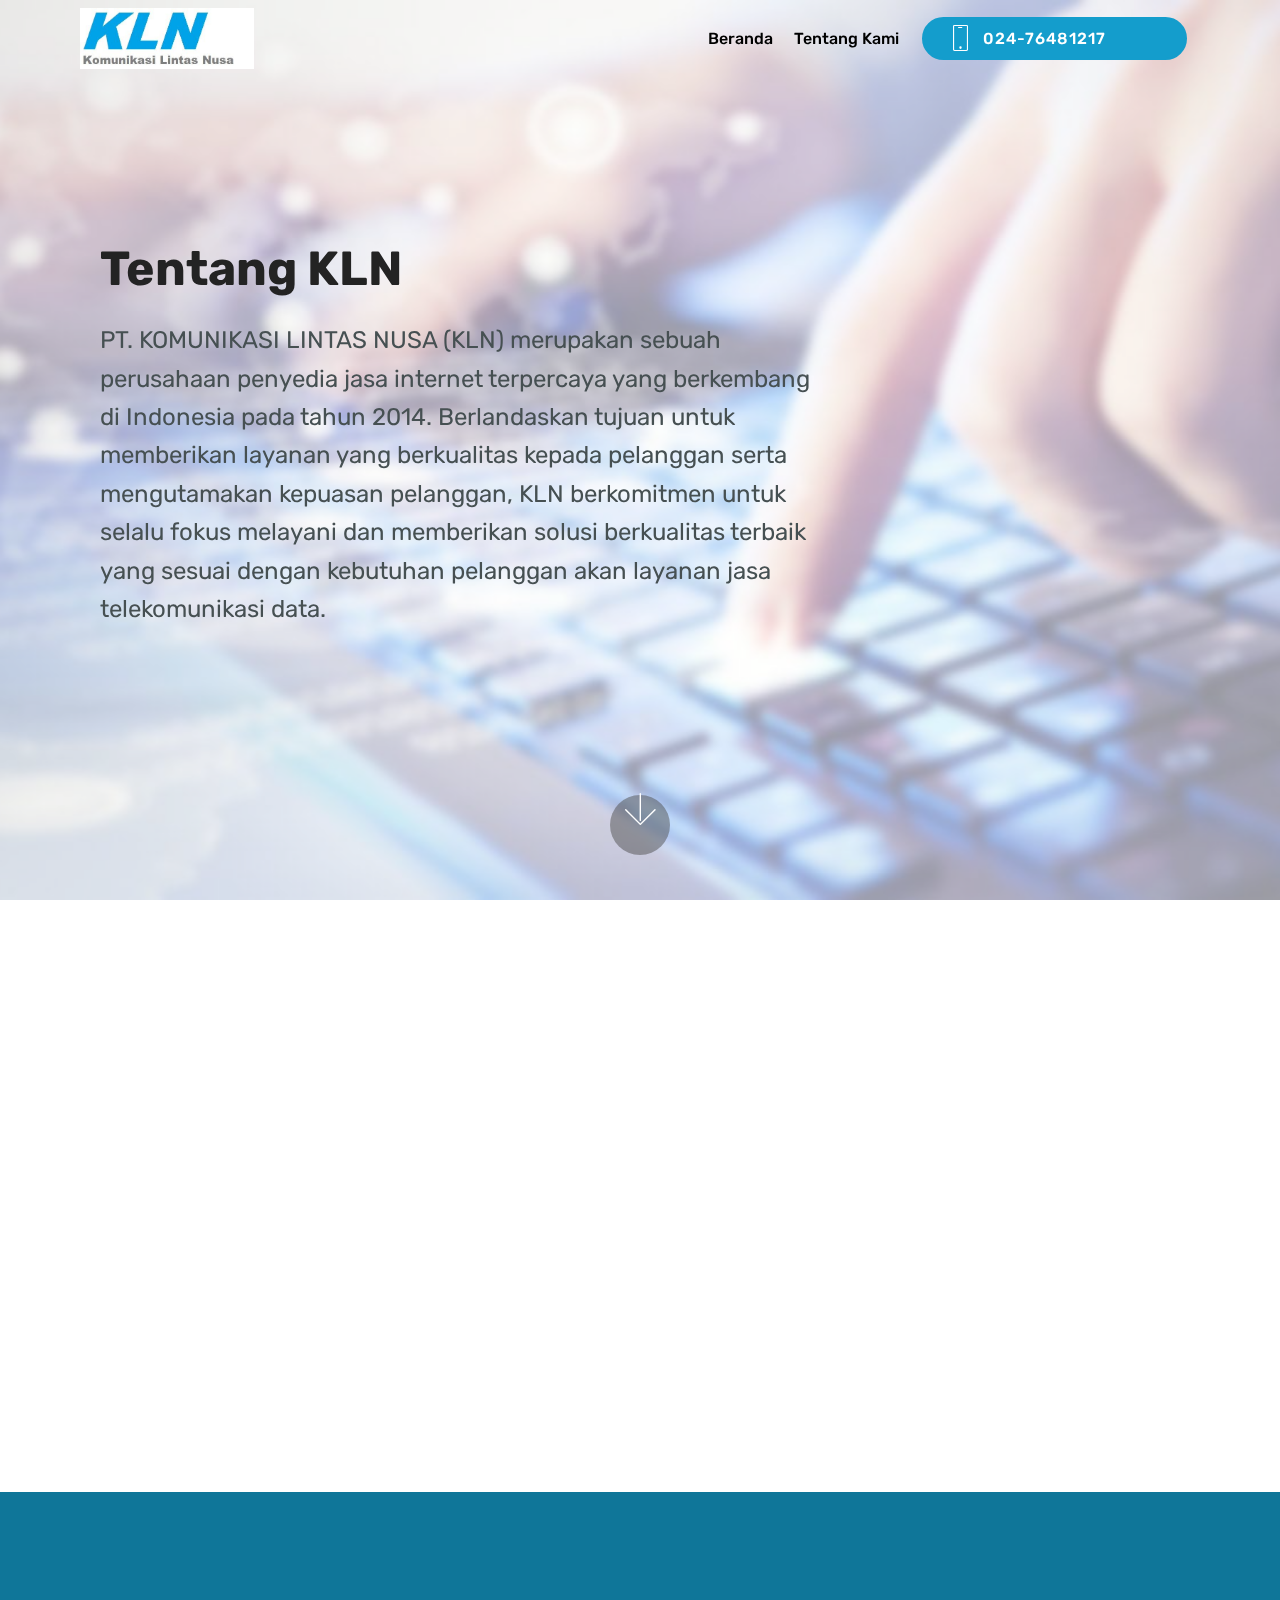
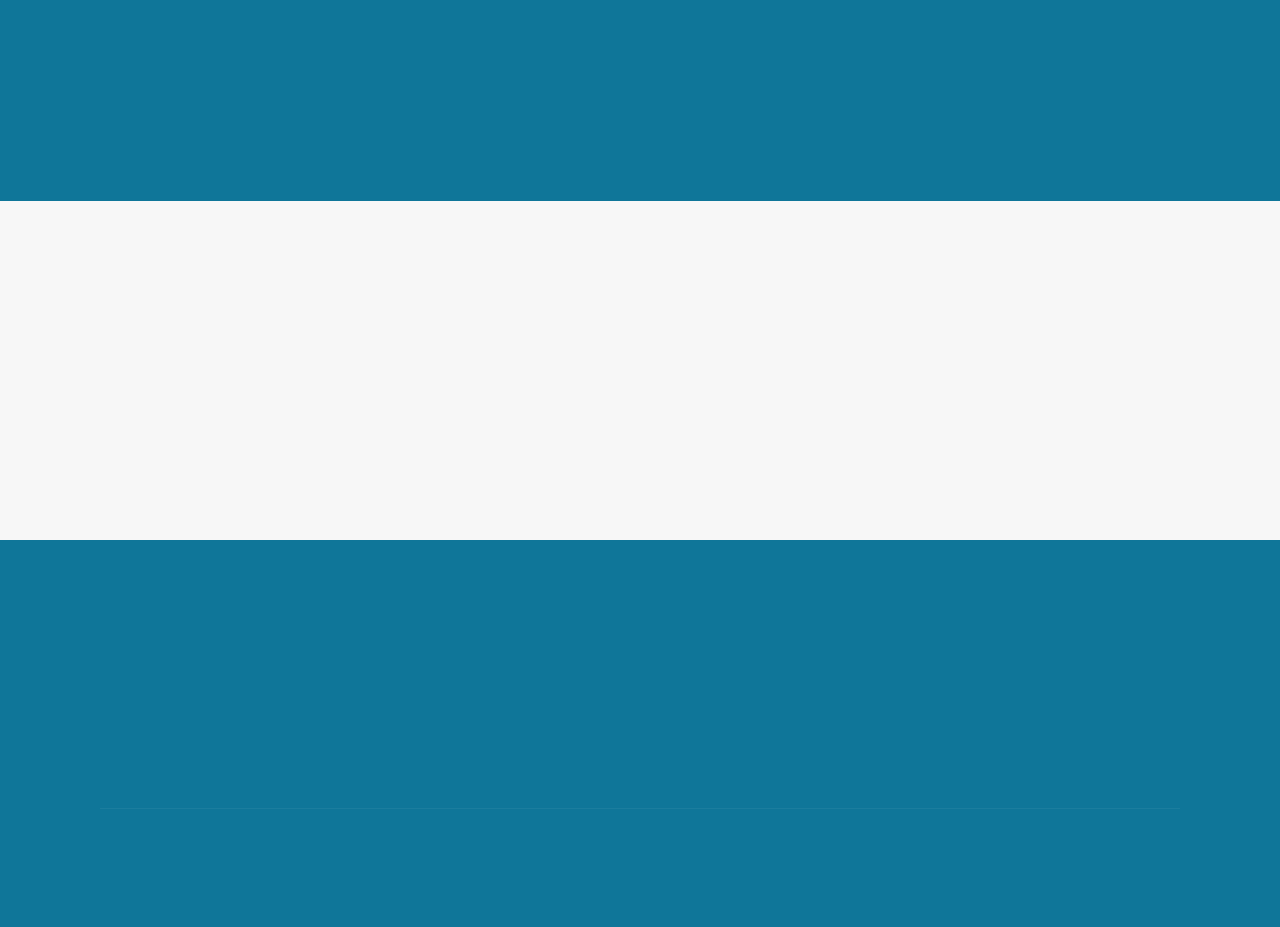
==== commit 518ec86f: "Signed-off-by: promosirupiah <promosirupiah@gmail.com>" ====
--- a/about.html
+++ b/about.html
@@ -1,10 +1,8 @@
 <!DOCTYPE html>
 <html>
 <head>
-  <!-- Site made with Mobirise Website Builder v4.1.4, https://mobirise.com -->
   <meta charset="UTF-8">
   <meta http-equiv="X-UA-Compatible" content="IE=edge">
-  <meta name="generator" content="Mobirise v4.1.4, mobirise.com">
   <meta name="viewport" content="width=device-width, initial-scale=1">
   <link rel="shortcut icon" href="assets/images/whatsapp-image-2017-09-11-at-20.19.16-489x171.jpg" type="image/x-icon">
   <meta name="description" content="Tentang P.T. Komunikasi Lintas Nusa">
@@ -19,19 +17,17 @@
   <link rel="stylesheet" href="assets/theme/css/style.css">
   <link href="https://fonts.googleapis.com/css?family=Rubik:300,300i,400,400i,500,500i,700,700i,900,900i" rel="stylesheet">
   <link href="assets/fonts/style.css" rel="stylesheet">
-  <link href="https://fonts.googleapis.com/css?family=Rubik:300,300i,400,400i,500,500i,700,700i,900,900i" rel="stylesheet">
-  <link href="assets/fonts/style.css" rel="stylesheet">
   <link rel="stylesheet" href="assets/mobirise/css/mbr-additional.css" type="text/css">
   
   
   
 </head>
 <body>
-<section class="menu cid-qvcr5yLTSD" once="menu" id="menu2-5" data-rv-view="263">
-
-    
-
-    <nav class="navbar navbar-dropdown align-items-center navbar-fixed-top navbar-toggleable-sm">
+<section class="menu cid-qvcr5yLTSD" once="menu" id="menu2-5" data-rv-view="227">
+
+    
+
+    <nav class="navbar navbar-dropdown align-items-center navbar-fixed-top navbar-toggleable-sm bg-color transparent">
         <button class="navbar-toggler navbar-toggler-right" type="button" data-toggle="collapse" data-target="#navbarSupportedContent" aria-controls="navbarSupportedContent" aria-expanded="false" aria-label="Toggle navigation">
             <div class="hamburger">
                 <span></span>
@@ -63,7 +59,7 @@
     </nav>
 </section>
 
-<section class="header9 cid-qvcQImP0Yd mbr-fullscreen mbr-parallax-background" id="header9-6" data-rv-view="265">
+<section class="header9 cid-qvcQImP0Yd mbr-fullscreen mbr-parallax-background" id="header9-6" data-rv-view="229">
 
     
 
@@ -89,7 +85,7 @@
     </div>
 </section>
 
-<section class="mbr-section article content1 cid-qvd1i0zOAw" id="content2-f" data-rv-view="268">
+<section class="mbr-section article content1 cid-qvd1i0zOAw" id="content2-f" data-rv-view="232">
 
      
 
@@ -102,7 +98,7 @@
     </div>
 </section>
 
-<section class="mbr-section article content1 cid-qvd1uwiDpa" id="content2-g" data-rv-view="269">
+<section class="mbr-section article content1 cid-qvd1uwiDpa" id="content2-g" data-rv-view="233">
 
      
 
@@ -115,7 +111,41 @@
     </div>
 </section>
 
-<section class="cid-qvcZahVEkO" id="footer1-d" data-rv-view="270">
+<section class="mbr-section content4 cid-qvdoNsqC0b" id="content4-1b" data-rv-view="234">
+
+    
+
+    <div class="container">
+        <div class="media-container-row">
+            <div class="title col-12 col-md-8">
+                <h2 class="align-center pb-3 mbr-fonts-style display-2">Layanan dan Solusi Teknologi Informasi yang mengikuti perkembangan zaman</h2>
+                <h3 class="mbr-section-subtitle align-center mbr-light mbr-fonts-style display-5">Support teknis 24 jam<div>Flexible/ Custom Solution</div><div>Realtime support</div></h3>
+                
+            </div>
+        </div>
+    </div>
+</section>
+
+<section class="cid-qvdoJQdo8N mbr-parallax-background" id="header2-1a" data-rv-view="236">
+
+    
+
+    <div class="mbr-overlay" style="opacity: 0.5; background-color: rgb(255, 255, 255);"></div>
+
+    <div class="container align-center">
+        <div class="media-container-column mbr-white col-md-10 offset-md-1">
+            <h1 class="mbr-section-title mbr-bold pb-3 mbr-fonts-style display-1">
+                P.T. Komunikasi Lintas Nusa<br></h1>
+            <h3 class="mbr-section-subtitle align-center mbr-light pb-3 mbr-fonts-style display-2">
+                Solusi kebutuhan Internet Anda</h3>
+            <p class="mbr-text pb-3 mbr-fonts-style display-5"></p>
+            <div class="mbr-section-btn"><a class="btn btn-md btn-primary display-4" href="broadband.html">Broadband</a> <a class="btn btn-md btn-primary display-4" href="dedicated.html">Dedicated</a> <a class="btn btn-md btn-primary display-4" href="vpn.html">VPN</a>  <a class="btn btn-md btn-primary display-4" href="hosting.html">Hosting</a> <a class="btn btn-md btn-primary display-4" href="colocation.html">Server CoLocation</a> <a class="btn btn-md btn-primary display-4" href="lan.html">LAN</a></div>
+        </div>
+    </div>
+    
+</section>
+
+<section class="cid-qvdoGRQmcY" id="footer1-19" data-rv-view="239">
 
     
 
@@ -144,7 +174,7 @@
                 </p>
             </div>
             <div class="col-12 col-md-3 mbr-fonts-style display-7">
-                <h5 class="pb-3"></h5>
+                <h5 class="pb-3">Services<br><br><a href="broadband.html" class="text-success">Broadband</a><br><a href="dedicated.html" class="text-success">Dedicated</a><br><a href="vpn.html" class="text-success">VPN</a><br><a href="hosting.html" class="text-success">Hosting</a><br><a href="colocation.html" class="text-success">Server CoLocation</a><br><a href="lan.html" class="text-success">LAN</a></h5>
                 <p class="mbr-text"></p>
             </div>
         </div>
--- a/assets/mobirise/css/mbr-additional.css
+++ b/assets/mobirise/css/mbr-additional.css
@@ -1926,43 +1926,73 @@
 .cid-qvd1uwiDpa blockquote {
   color: #767676;
 }
-.cid-qvcZahVEkO {
+.cid-qvdoNsqC0b {
   padding-top: 60px;
   padding-bottom: 60px;
   background-color: #0f7699;
 }
+.cid-qvdoNsqC0b .mbr-section-subtitle {
+  color: #ffffff;
+}
+.cid-qvdoNsqC0b H2 {
+  color: #ffffff;
+}
+.cid-qvdoNsqC0b .mbr-section-subtitle DIV {
+  color: #ffffff;
+}
+.cid-qvdoJQdo8N {
+  padding-top: 15px;
+  padding-bottom: 15px;
+  background-image: url("../../../assets/images/294523-network2-2000x1097.jpg");
+}
+.cid-qvdoJQdo8N H1 {
+  color: #232323;
+}
+.cid-qvdoJQdo8N .mbr-text,
+.cid-qvdoJQdo8N .mbr-section-btn {
+  color: #232323;
+  text-align: center;
+}
+.cid-qvdoJQdo8N H3 {
+  color: #5b686b;
+}
+.cid-qvdoGRQmcY {
+  padding-top: 60px;
+  padding-bottom: 60px;
+  background-color: #0f7699;
+}
 @media (max-width: 767px) {
-  .cid-qvcZahVEkO .content {
-    text-align: center;
-  }
-  .cid-qvcZahVEkO .content > div:not(:last-child) {
+  .cid-qvdoGRQmcY .content {
+    text-align: center;
+  }
+  .cid-qvdoGRQmcY .content > div:not(:last-child) {
     margin-bottom: 2rem;
   }
 }
 @media (max-width: 767px) {
-  .cid-qvcZahVEkO .media-wrap {
+  .cid-qvdoGRQmcY .media-wrap {
     margin-bottom: 1rem;
   }
 }
-.cid-qvcZahVEkO .media-wrap .mbr-iconfont-logo {
+.cid-qvdoGRQmcY .media-wrap .mbr-iconfont-logo {
   font-size: 7.5rem;
   color: #f36;
 }
-.cid-qvcZahVEkO .media-wrap img {
+.cid-qvdoGRQmcY .media-wrap img {
   height: 6rem;
 }
 @media (max-width: 767px) {
-  .cid-qvcZahVEkO .footer-lower .copyright {
+  .cid-qvdoGRQmcY .footer-lower .copyright {
     margin-bottom: 1rem;
     text-align: center;
   }
 }
-.cid-qvcZahVEkO .footer-lower hr {
+.cid-qvdoGRQmcY .footer-lower hr {
   margin: 1rem 0;
   border-color: #fff;
   opacity: .05;
 }
-.cid-qvcZahVEkO .footer-lower .social-list {
+.cid-qvdoGRQmcY .footer-lower .social-list {
   padding-left: 0;
   margin-bottom: 0;
   list-style: none;
@@ -1971,31 +2001,2906 @@
   justify-content: flex-end;
   -webkit-justify-content: flex-end;
 }
-.cid-qvcZahVEkO .footer-lower .social-list .mbr-iconfont-social {
+.cid-qvdoGRQmcY .footer-lower .social-list .mbr-iconfont-social {
   font-size: 1.3rem;
   color: #fff;
 }
-.cid-qvcZahVEkO .footer-lower .social-list .soc-item {
+.cid-qvdoGRQmcY .footer-lower .social-list .soc-item {
   margin: 0 .5rem;
 }
-.cid-qvcZahVEkO .footer-lower .social-list a {
+.cid-qvdoGRQmcY .footer-lower .social-list a {
   margin: 0;
   opacity: .5;
   -webkit-transition: .2s linear;
   transition: .2s linear;
 }
-.cid-qvcZahVEkO .footer-lower .social-list a:hover {
+.cid-qvdoGRQmcY .footer-lower .social-list a:hover {
   opacity: 1;
 }
 @media (max-width: 767px) {
-  .cid-qvcZahVEkO .footer-lower .social-list {
+  .cid-qvdoGRQmcY .footer-lower .social-list {
     justify-content: center;
     -webkit-justify-content: center;
   }
 }
-.cid-qvcZahVEkO P {
+.cid-qvdoGRQmcY H5 {
   text-align: left;
 }
-.cid-qvcZahVEkO H5 {
+.cid-qvdoGRQmcY P {
   text-align: left;
 }
+.cid-qvcr5yLTSD .navbar {
+  background: #ffffff;
+  transition: none;
+  min-height: 77px;
+  padding: .5rem 0;
+}
+.cid-qvcr5yLTSD .navbar-dropdown.bg-color.transparent.opened {
+  background: #ffffff;
+}
+.cid-qvcr5yLTSD a {
+  font-style: normal;
+}
+.cid-qvcr5yLTSD .nav-item span {
+  padding-right: 0.4em;
+  line-height: 0.5em;
+  vertical-align: text-bottom;
+  position: relative;
+  top: -0.2em;
+  text-decoration: none;
+}
+.cid-qvcr5yLTSD .nav-item a {
+  padding: 0.7rem 0 !important;
+  margin: 0rem .65rem !important;
+}
+.cid-qvcr5yLTSD .btn {
+  padding: 0.4rem 1.5rem;
+  display: inline-flex;
+  align-items: center;
+}
+.cid-qvcr5yLTSD .btn .mbr-iconfont {
+  font-size: 1.6rem;
+}
+.cid-qvcr5yLTSD .menu-logo {
+  margin-right: auto;
+}
+.cid-qvcr5yLTSD .menu-logo .navbar-brand {
+  display: flex;
+  margin-left: 5rem;
+  padding: 0;
+  transition: padding .2s;
+  min-height: 3.8rem;
+  align-items: center;
+}
+.cid-qvcr5yLTSD .menu-logo .navbar-brand .navbar-caption-wrap {
+  display: flex;
+  -webkit-align-items: center;
+  align-items: center;
+  word-break: break-word;
+  min-width: 7rem;
+  margin: .3rem 0;
+}
+.cid-qvcr5yLTSD .menu-logo .navbar-brand .navbar-caption-wrap .navbar-caption {
+  line-height: 1.2rem !important;
+  padding-right: 2rem;
+}
+.cid-qvcr5yLTSD .menu-logo .navbar-brand .navbar-logo {
+  font-size: 4rem;
+  transition: font-size 0.25s;
+}
+.cid-qvcr5yLTSD .menu-logo .navbar-brand .navbar-logo img {
+  display: flex;
+}
+.cid-qvcr5yLTSD .menu-logo .navbar-brand .navbar-logo .mbr-iconfont {
+  transition: font-size 0.25s;
+}
+.cid-qvcr5yLTSD .navbar-toggleable-sm .navbar-collapse {
+  justify-content: flex-end;
+  -webkit-justify-content: flex-end;
+  padding-right: 5rem;
+  width: auto;
+}
+.cid-qvcr5yLTSD .navbar-toggleable-sm .navbar-collapse .navbar-nav {
+  flex-wrap: wrap;
+  -webkit-flex-wrap: wrap;
+  padding-left: 0;
+}
+.cid-qvcr5yLTSD .navbar-toggleable-sm .navbar-collapse .navbar-nav .nav-item {
+  -webkit-align-self: center;
+  align-self: center;
+}
+.cid-qvcr5yLTSD .navbar-toggleable-sm .navbar-collapse .navbar-buttons {
+  padding-left: 0;
+  padding-bottom: 0;
+}
+.cid-qvcr5yLTSD .dropdown .dropdown-menu {
+  background: #ffffff;
+  display: none;
+  position: absolute;
+  min-width: 5rem;
+  padding-top: 1.4rem;
+  padding-bottom: 1.4rem;
+  text-align: left;
+}
+.cid-qvcr5yLTSD .dropdown .dropdown-menu .dropdown-item {
+  width: auto;
+  padding: 0.235em 1.5385em 0.235em 1.5385em !important;
+}
+.cid-qvcr5yLTSD .dropdown .dropdown-menu .dropdown-item::after {
+  right: 0.5rem;
+}
+.cid-qvcr5yLTSD .dropdown .dropdown-menu .dropdown-submenu {
+  margin: 0;
+}
+.cid-qvcr5yLTSD .dropdown.open > .dropdown-menu {
+  display: block;
+}
+.cid-qvcr5yLTSD .navbar-toggleable-sm.opened:after {
+  position: absolute;
+  width: 100vw;
+  height: 100vh;
+  content: '';
+  background-color: rgba(0, 0, 0, 0.1);
+  left: 0;
+  bottom: 0;
+  transform: translateY(100%);
+  -webkit-transform: translateY(100%);
+  z-index: 1000;
+}
+.cid-qvcr5yLTSD .navbar.navbar-short {
+  min-height: 60px;
+  transition: all .2s;
+}
+.cid-qvcr5yLTSD .navbar.navbar-short .navbar-toggler-right {
+  top: 20px;
+}
+.cid-qvcr5yLTSD .navbar.navbar-short .navbar-logo a {
+  font-size: 2.5rem !important;
+  line-height: 2.5rem;
+  transition: font-size 0.25s;
+}
+.cid-qvcr5yLTSD .navbar.navbar-short .navbar-logo a .mbr-iconfont {
+  font-size: 2.5rem !important;
+}
+.cid-qvcr5yLTSD .navbar.navbar-short .navbar-logo a img {
+  height: 3rem !important;
+}
+.cid-qvcr5yLTSD .navbar.navbar-short .navbar-brand {
+  min-height: 3rem;
+}
+.cid-qvcr5yLTSD button.navbar-toggler {
+  width: 31px;
+  height: 18px;
+  cursor: pointer;
+  transition: all .2s;
+  top: 1.5rem;
+  right: 1rem;
+}
+.cid-qvcr5yLTSD button.navbar-toggler:focus {
+  outline: none;
+}
+.cid-qvcr5yLTSD button.navbar-toggler .hamburger span {
+  position: absolute;
+  right: 0;
+  width: 30px;
+  height: 2px;
+  border-right: 5px;
+  background-color: #333333;
+}
+.cid-qvcr5yLTSD button.navbar-toggler .hamburger span:nth-child(1) {
+  top: 0;
+  transition: all .2s;
+}
+.cid-qvcr5yLTSD button.navbar-toggler .hamburger span:nth-child(2) {
+  top: 8px;
+  transition: all .15s;
+}
+.cid-qvcr5yLTSD button.navbar-toggler .hamburger span:nth-child(3) {
+  top: 8px;
+  transition: all .15s;
+}
+.cid-qvcr5yLTSD button.navbar-toggler .hamburger span:nth-child(4) {
+  top: 16px;
+  transition: all .2s;
+}
+.cid-qvcr5yLTSD nav.opened .hamburger span:nth-child(1) {
+  top: 8px;
+  width: 0;
+  opacity: 0;
+  right: 50%;
+  transition: all .2s;
+}
+.cid-qvcr5yLTSD nav.opened .hamburger span:nth-child(2) {
+  -webkit-transform: rotate(45deg);
+  transform: rotate(45deg);
+  transition: all .25s;
+}
+.cid-qvcr5yLTSD nav.opened .hamburger span:nth-child(3) {
+  -webkit-transform: rotate(-45deg);
+  transform: rotate(-45deg);
+  transition: all .25s;
+}
+.cid-qvcr5yLTSD nav.opened .hamburger span:nth-child(4) {
+  top: 8px;
+  width: 0;
+  opacity: 0;
+  right: 50%;
+  transition: all .2s;
+}
+.cid-qvcr5yLTSD .collapsed .btn {
+  display: flex;
+}
+.cid-qvcr5yLTSD .collapsed .navbar-collapse {
+  display: none !important;
+  padding-right: 0 !important;
+}
+.cid-qvcr5yLTSD .collapsed .navbar-collapse.collapsing,
+.cid-qvcr5yLTSD .collapsed .navbar-collapse.show {
+  display: block !important;
+}
+.cid-qvcr5yLTSD .collapsed .navbar-collapse.collapsing .navbar-nav,
+.cid-qvcr5yLTSD .collapsed .navbar-collapse.show .navbar-nav {
+  display: block;
+  text-align: center;
+}
+.cid-qvcr5yLTSD .collapsed .navbar-collapse.collapsing .navbar-nav .nav-item,
+.cid-qvcr5yLTSD .collapsed .navbar-collapse.show .navbar-nav .nav-item {
+  clear: both;
+}
+.cid-qvcr5yLTSD .collapsed .navbar-collapse.collapsing .navbar-buttons,
+.cid-qvcr5yLTSD .collapsed .navbar-collapse.show .navbar-buttons {
+  text-align: center;
+}
+.cid-qvcr5yLTSD .collapsed .navbar-collapse.collapsing .navbar-buttons:last-child,
+.cid-qvcr5yLTSD .collapsed .navbar-collapse.show .navbar-buttons:last-child {
+  margin-bottom: 1rem;
+}
+.cid-qvcr5yLTSD .collapsed button.navbar-toggler {
+  display: block;
+}
+.cid-qvcr5yLTSD .collapsed .navbar-brand {
+  margin-left: 1rem !important;
+  margin-top: .5rem;
+}
+.cid-qvcr5yLTSD .collapsed .navbar-toggleable-sm {
+  flex-direction: column;
+  -webkit-flex-direction: column;
+}
+.cid-qvcr5yLTSD .collapsed .dropdown .dropdown-menu {
+  width: 100%;
+  text-align: center;
+  position: relative;
+  opacity: 0;
+  display: block;
+  height: 0;
+  visibility: hidden;
+  padding: 0;
+  transition-duration: .5s;
+  transition-property: opacity,padding,height;
+}
+.cid-qvcr5yLTSD .collapsed .dropdown.open > .dropdown-menu {
+  position: relative;
+  opacity: 1;
+  height: auto;
+  padding: 1.4rem 0;
+  visibility: visible;
+}
+.cid-qvcr5yLTSD .collapsed .dropdown .dropdown-submenu {
+  left: 0;
+  text-align: center;
+  width: 100%;
+}
+.cid-qvcr5yLTSD .collapsed .dropdown .dropdown-toggle[data-toggle="dropdown-submenu"]::after {
+  margin-top: 0;
+  position: inherit;
+  right: 0;
+  top: 50%;
+  display: inline-block;
+  width: 0;
+  height: 0;
+  margin-left: .3em;
+  vertical-align: middle;
+  content: "";
+  border-top: .30em solid;
+  border-right: .30em solid transparent;
+  border-left: .30em solid transparent;
+}
+@media (max-width: 991px) {
+  .cid-qvcr5yLTSD img {
+    height: 3.8rem !important;
+  }
+  .cid-qvcr5yLTSD .btn {
+    display: flex;
+  }
+  .cid-qvcr5yLTSD button.navbar-toggler {
+    display: block;
+  }
+  .cid-qvcr5yLTSD .navbar-brand {
+    margin-left: 1rem !important;
+    margin-top: .5rem;
+  }
+  .cid-qvcr5yLTSD .navbar-toggleable-sm {
+    flex-direction: column;
+    -webkit-flex-direction: column;
+  }
+  .cid-qvcr5yLTSD .navbar-collapse {
+    display: none !important;
+    padding-right: 0 !important;
+  }
+  .cid-qvcr5yLTSD .navbar-collapse.collapsing,
+  .cid-qvcr5yLTSD .navbar-collapse.show {
+    display: block !important;
+  }
+  .cid-qvcr5yLTSD .navbar-collapse.collapsing .navbar-nav,
+  .cid-qvcr5yLTSD .navbar-collapse.show .navbar-nav {
+    display: block;
+    text-align: center;
+  }
+  .cid-qvcr5yLTSD .navbar-collapse.collapsing .navbar-nav .nav-item,
+  .cid-qvcr5yLTSD .navbar-collapse.show .navbar-nav .nav-item {
+    clear: both;
+  }
+  .cid-qvcr5yLTSD .navbar-collapse.collapsing .navbar-buttons,
+  .cid-qvcr5yLTSD .navbar-collapse.show .navbar-buttons {
+    text-align: center;
+  }
+  .cid-qvcr5yLTSD .navbar-collapse.collapsing .navbar-buttons:last-child,
+  .cid-qvcr5yLTSD .navbar-collapse.show .navbar-buttons:last-child {
+    margin-bottom: 1rem;
+  }
+  .cid-qvcr5yLTSD .dropdown .dropdown-menu {
+    width: 100%;
+    text-align: center;
+    position: relative;
+    opacity: 0;
+    display: block;
+    height: 0;
+    visibility: hidden;
+    padding: 0;
+    transition-duration: .5s;
+    transition-property: opacity,padding,height;
+  }
+  .cid-qvcr5yLTSD .dropdown.open > .dropdown-menu {
+    position: relative;
+    opacity: 1;
+    height: auto;
+    padding: 1.4rem 0;
+    visibility: visible;
+  }
+  .cid-qvcr5yLTSD .dropdown .dropdown-submenu {
+    left: 0;
+    text-align: center;
+    width: 100%;
+  }
+  .cid-qvcr5yLTSD .dropdown .dropdown-toggle[data-toggle="dropdown-submenu"]::after {
+    margin-top: 0;
+    position: inherit;
+    right: 0;
+    top: 50%;
+    display: inline-block;
+    width: 0;
+    height: 0;
+    margin-left: .3em;
+    vertical-align: middle;
+    content: "";
+    border-top: .30em solid;
+    border-right: .30em solid transparent;
+    border-left: .30em solid transparent;
+  }
+}
+.cid-qvd7zIqDKn {
+  background-image: url("../../../assets/images/resinternet-1600x787.jpg");
+}
+@media (min-width: 992px) {
+  .cid-qvd7zIqDKn .mbr-figure {
+    padding-right: 4rem;
+  }
+}
+@media (max-width: 991px) {
+  .cid-qvd7zIqDKn .mbr-figure {
+    padding-bottom: 3rem;
+  }
+}
+@media (max-width: 767px) {
+  .cid-qvd7zIqDKn .mbr-text {
+    text-align: center;
+  }
+}
+.cid-qvd7zIqDKn H1 {
+  color: #232323;
+}
+.cid-qvd7zIqDKn .mbr-text,
+.cid-qvd7zIqDKn .mbr-section-btn {
+  color: #232323;
+}
+.cid-qvd8fewkGS {
+  padding-top: 30px;
+  padding-bottom: 15px;
+  background-color: #2e2e2e;
+}
+.cid-qvd8fewkGS .line {
+  background-color: #ffffff;
+  color: #ffffff;
+  align: center;
+  height: 2px;
+  margin: 0 auto;
+}
+.cid-qvd8fewkGS .section-text {
+  padding: 2rem 0;
+}
+.cid-qvd8fewkGS .inner-container {
+  margin: 0 auto;
+}
+@media (max-width: 768px) {
+  .cid-qvd8fewkGS .inner-container {
+    width: 100% !important;
+  }
+}
+.cid-qvdtzkvR76 {
+  padding-top: 60px;
+  padding-bottom: 60px;
+  background-color: #0f7699;
+}
+.cid-qvdtzkvR76 .mbr-section-subtitle {
+  color: #ffffff;
+}
+.cid-qvdtzkvR76 H2 {
+  color: #ffffff;
+}
+.cid-qvdtzkvR76 .mbr-section-subtitle DIV {
+  color: #ffffff;
+}
+.cid-qvdtnvGQI0 {
+  padding-top: 30px;
+  padding-bottom: 45px;
+  background-image: url("../../../assets/images/294523-network2-2000x1097.jpg");
+}
+.cid-qvdtnvGQI0 H1 {
+  color: #232323;
+}
+.cid-qvdtnvGQI0 .mbr-text,
+.cid-qvdtnvGQI0 .mbr-section-btn {
+  color: #232323;
+  text-align: center;
+}
+.cid-qvdtnvGQI0 H3 {
+  color: #5b686b;
+}
+.cid-qvdjnRLsQO {
+  padding-top: 60px;
+  padding-bottom: 60px;
+  background-color: #0f7699;
+}
+@media (max-width: 767px) {
+  .cid-qvdjnRLsQO .content {
+    text-align: center;
+  }
+  .cid-qvdjnRLsQO .content > div:not(:last-child) {
+    margin-bottom: 2rem;
+  }
+}
+@media (max-width: 767px) {
+  .cid-qvdjnRLsQO .media-wrap {
+    margin-bottom: 1rem;
+  }
+}
+.cid-qvdjnRLsQO .media-wrap .mbr-iconfont-logo {
+  font-size: 7.5rem;
+  color: #f36;
+}
+.cid-qvdjnRLsQO .media-wrap img {
+  height: 6rem;
+}
+@media (max-width: 767px) {
+  .cid-qvdjnRLsQO .footer-lower .copyright {
+    margin-bottom: 1rem;
+    text-align: center;
+  }
+}
+.cid-qvdjnRLsQO .footer-lower hr {
+  margin: 1rem 0;
+  border-color: #fff;
+  opacity: .05;
+}
+.cid-qvdjnRLsQO .footer-lower .social-list {
+  padding-left: 0;
+  margin-bottom: 0;
+  list-style: none;
+  display: flex;
+  flex-wrap: wrap;
+  justify-content: flex-end;
+  -webkit-justify-content: flex-end;
+}
+.cid-qvdjnRLsQO .footer-lower .social-list .mbr-iconfont-social {
+  font-size: 1.3rem;
+  color: #fff;
+}
+.cid-qvdjnRLsQO .footer-lower .social-list .soc-item {
+  margin: 0 .5rem;
+}
+.cid-qvdjnRLsQO .footer-lower .social-list a {
+  margin: 0;
+  opacity: .5;
+  -webkit-transition: .2s linear;
+  transition: .2s linear;
+}
+.cid-qvdjnRLsQO .footer-lower .social-list a:hover {
+  opacity: 1;
+}
+@media (max-width: 767px) {
+  .cid-qvdjnRLsQO .footer-lower .social-list {
+    justify-content: center;
+    -webkit-justify-content: center;
+  }
+}
+.cid-qvdjnRLsQO H5 {
+  text-align: left;
+}
+.cid-qvdjnRLsQO P {
+  text-align: left;
+}
+.cid-qvdar9uNBt {
+  padding-top: 90px;
+  padding-bottom: 90px;
+  background-image: url("../../../assets/images/cropped-home-1640x686.jpg");
+}
+@media (min-width: 992px) {
+  .cid-qvdar9uNBt .mbr-figure {
+    padding-right: 4rem;
+  }
+}
+@media (max-width: 991px) {
+  .cid-qvdar9uNBt .mbr-figure {
+    padding-bottom: 3rem;
+  }
+}
+@media (max-width: 767px) {
+  .cid-qvdar9uNBt .mbr-text {
+    text-align: center;
+  }
+}
+.cid-qvdtimexO8 {
+  padding-top: 60px;
+  padding-bottom: 60px;
+  background-color: #0f7699;
+}
+.cid-qvdtimexO8 .mbr-section-subtitle {
+  color: #ffffff;
+}
+.cid-qvdtimexO8 H2 {
+  color: #ffffff;
+}
+.cid-qvdtimexO8 .mbr-section-subtitle DIV {
+  color: #ffffff;
+}
+.cid-qvdjYDpooT {
+  padding-top: 90px;
+  padding-bottom: 90px;
+  background-image: url("../../../assets/images/294523-network2-2000x1097.jpg");
+}
+.cid-qvdjYDpooT H1 {
+  color: #232323;
+}
+.cid-qvdjYDpooT .mbr-text,
+.cid-qvdjYDpooT .mbr-section-btn {
+  color: #232323;
+  text-align: center;
+}
+.cid-qvdjYDpooT H3 {
+  color: #5b686b;
+}
+.cid-qvcr5yLTSD .navbar {
+  background: #ffffff;
+  transition: none;
+  min-height: 77px;
+  padding: .5rem 0;
+}
+.cid-qvcr5yLTSD .navbar-dropdown.bg-color.transparent.opened {
+  background: #ffffff;
+}
+.cid-qvcr5yLTSD a {
+  font-style: normal;
+}
+.cid-qvcr5yLTSD .nav-item span {
+  padding-right: 0.4em;
+  line-height: 0.5em;
+  vertical-align: text-bottom;
+  position: relative;
+  top: -0.2em;
+  text-decoration: none;
+}
+.cid-qvcr5yLTSD .nav-item a {
+  padding: 0.7rem 0 !important;
+  margin: 0rem .65rem !important;
+}
+.cid-qvcr5yLTSD .btn {
+  padding: 0.4rem 1.5rem;
+  display: inline-flex;
+  align-items: center;
+}
+.cid-qvcr5yLTSD .btn .mbr-iconfont {
+  font-size: 1.6rem;
+}
+.cid-qvcr5yLTSD .menu-logo {
+  margin-right: auto;
+}
+.cid-qvcr5yLTSD .menu-logo .navbar-brand {
+  display: flex;
+  margin-left: 5rem;
+  padding: 0;
+  transition: padding .2s;
+  min-height: 3.8rem;
+  align-items: center;
+}
+.cid-qvcr5yLTSD .menu-logo .navbar-brand .navbar-caption-wrap {
+  display: flex;
+  -webkit-align-items: center;
+  align-items: center;
+  word-break: break-word;
+  min-width: 7rem;
+  margin: .3rem 0;
+}
+.cid-qvcr5yLTSD .menu-logo .navbar-brand .navbar-caption-wrap .navbar-caption {
+  line-height: 1.2rem !important;
+  padding-right: 2rem;
+}
+.cid-qvcr5yLTSD .menu-logo .navbar-brand .navbar-logo {
+  font-size: 4rem;
+  transition: font-size 0.25s;
+}
+.cid-qvcr5yLTSD .menu-logo .navbar-brand .navbar-logo img {
+  display: flex;
+}
+.cid-qvcr5yLTSD .menu-logo .navbar-brand .navbar-logo .mbr-iconfont {
+  transition: font-size 0.25s;
+}
+.cid-qvcr5yLTSD .navbar-toggleable-sm .navbar-collapse {
+  justify-content: flex-end;
+  -webkit-justify-content: flex-end;
+  padding-right: 5rem;
+  width: auto;
+}
+.cid-qvcr5yLTSD .navbar-toggleable-sm .navbar-collapse .navbar-nav {
+  flex-wrap: wrap;
+  -webkit-flex-wrap: wrap;
+  padding-left: 0;
+}
+.cid-qvcr5yLTSD .navbar-toggleable-sm .navbar-collapse .navbar-nav .nav-item {
+  -webkit-align-self: center;
+  align-self: center;
+}
+.cid-qvcr5yLTSD .navbar-toggleable-sm .navbar-collapse .navbar-buttons {
+  padding-left: 0;
+  padding-bottom: 0;
+}
+.cid-qvcr5yLTSD .dropdown .dropdown-menu {
+  background: #ffffff;
+  display: none;
+  position: absolute;
+  min-width: 5rem;
+  padding-top: 1.4rem;
+  padding-bottom: 1.4rem;
+  text-align: left;
+}
+.cid-qvcr5yLTSD .dropdown .dropdown-menu .dropdown-item {
+  width: auto;
+  padding: 0.235em 1.5385em 0.235em 1.5385em !important;
+}
+.cid-qvcr5yLTSD .dropdown .dropdown-menu .dropdown-item::after {
+  right: 0.5rem;
+}
+.cid-qvcr5yLTSD .dropdown .dropdown-menu .dropdown-submenu {
+  margin: 0;
+}
+.cid-qvcr5yLTSD .dropdown.open > .dropdown-menu {
+  display: block;
+}
+.cid-qvcr5yLTSD .navbar-toggleable-sm.opened:after {
+  position: absolute;
+  width: 100vw;
+  height: 100vh;
+  content: '';
+  background-color: rgba(0, 0, 0, 0.1);
+  left: 0;
+  bottom: 0;
+  transform: translateY(100%);
+  -webkit-transform: translateY(100%);
+  z-index: 1000;
+}
+.cid-qvcr5yLTSD .navbar.navbar-short {
+  min-height: 60px;
+  transition: all .2s;
+}
+.cid-qvcr5yLTSD .navbar.navbar-short .navbar-toggler-right {
+  top: 20px;
+}
+.cid-qvcr5yLTSD .navbar.navbar-short .navbar-logo a {
+  font-size: 2.5rem !important;
+  line-height: 2.5rem;
+  transition: font-size 0.25s;
+}
+.cid-qvcr5yLTSD .navbar.navbar-short .navbar-logo a .mbr-iconfont {
+  font-size: 2.5rem !important;
+}
+.cid-qvcr5yLTSD .navbar.navbar-short .navbar-logo a img {
+  height: 3rem !important;
+}
+.cid-qvcr5yLTSD .navbar.navbar-short .navbar-brand {
+  min-height: 3rem;
+}
+.cid-qvcr5yLTSD button.navbar-toggler {
+  width: 31px;
+  height: 18px;
+  cursor: pointer;
+  transition: all .2s;
+  top: 1.5rem;
+  right: 1rem;
+}
+.cid-qvcr5yLTSD button.navbar-toggler:focus {
+  outline: none;
+}
+.cid-qvcr5yLTSD button.navbar-toggler .hamburger span {
+  position: absolute;
+  right: 0;
+  width: 30px;
+  height: 2px;
+  border-right: 5px;
+  background-color: #333333;
+}
+.cid-qvcr5yLTSD button.navbar-toggler .hamburger span:nth-child(1) {
+  top: 0;
+  transition: all .2s;
+}
+.cid-qvcr5yLTSD button.navbar-toggler .hamburger span:nth-child(2) {
+  top: 8px;
+  transition: all .15s;
+}
+.cid-qvcr5yLTSD button.navbar-toggler .hamburger span:nth-child(3) {
+  top: 8px;
+  transition: all .15s;
+}
+.cid-qvcr5yLTSD button.navbar-toggler .hamburger span:nth-child(4) {
+  top: 16px;
+  transition: all .2s;
+}
+.cid-qvcr5yLTSD nav.opened .hamburger span:nth-child(1) {
+  top: 8px;
+  width: 0;
+  opacity: 0;
+  right: 50%;
+  transition: all .2s;
+}
+.cid-qvcr5yLTSD nav.opened .hamburger span:nth-child(2) {
+  -webkit-transform: rotate(45deg);
+  transform: rotate(45deg);
+  transition: all .25s;
+}
+.cid-qvcr5yLTSD nav.opened .hamburger span:nth-child(3) {
+  -webkit-transform: rotate(-45deg);
+  transform: rotate(-45deg);
+  transition: all .25s;
+}
+.cid-qvcr5yLTSD nav.opened .hamburger span:nth-child(4) {
+  top: 8px;
+  width: 0;
+  opacity: 0;
+  right: 50%;
+  transition: all .2s;
+}
+.cid-qvcr5yLTSD .collapsed .btn {
+  display: flex;
+}
+.cid-qvcr5yLTSD .collapsed .navbar-collapse {
+  display: none !important;
+  padding-right: 0 !important;
+}
+.cid-qvcr5yLTSD .collapsed .navbar-collapse.collapsing,
+.cid-qvcr5yLTSD .collapsed .navbar-collapse.show {
+  display: block !important;
+}
+.cid-qvcr5yLTSD .collapsed .navbar-collapse.collapsing .navbar-nav,
+.cid-qvcr5yLTSD .collapsed .navbar-collapse.show .navbar-nav {
+  display: block;
+  text-align: center;
+}
+.cid-qvcr5yLTSD .collapsed .navbar-collapse.collapsing .navbar-nav .nav-item,
+.cid-qvcr5yLTSD .collapsed .navbar-collapse.show .navbar-nav .nav-item {
+  clear: both;
+}
+.cid-qvcr5yLTSD .collapsed .navbar-collapse.collapsing .navbar-buttons,
+.cid-qvcr5yLTSD .collapsed .navbar-collapse.show .navbar-buttons {
+  text-align: center;
+}
+.cid-qvcr5yLTSD .collapsed .navbar-collapse.collapsing .navbar-buttons:last-child,
+.cid-qvcr5yLTSD .collapsed .navbar-collapse.show .navbar-buttons:last-child {
+  margin-bottom: 1rem;
+}
+.cid-qvcr5yLTSD .collapsed button.navbar-toggler {
+  display: block;
+}
+.cid-qvcr5yLTSD .collapsed .navbar-brand {
+  margin-left: 1rem !important;
+  margin-top: .5rem;
+}
+.cid-qvcr5yLTSD .collapsed .navbar-toggleable-sm {
+  flex-direction: column;
+  -webkit-flex-direction: column;
+}
+.cid-qvcr5yLTSD .collapsed .dropdown .dropdown-menu {
+  width: 100%;
+  text-align: center;
+  position: relative;
+  opacity: 0;
+  display: block;
+  height: 0;
+  visibility: hidden;
+  padding: 0;
+  transition-duration: .5s;
+  transition-property: opacity,padding,height;
+}
+.cid-qvcr5yLTSD .collapsed .dropdown.open > .dropdown-menu {
+  position: relative;
+  opacity: 1;
+  height: auto;
+  padding: 1.4rem 0;
+  visibility: visible;
+}
+.cid-qvcr5yLTSD .collapsed .dropdown .dropdown-submenu {
+  left: 0;
+  text-align: center;
+  width: 100%;
+}
+.cid-qvcr5yLTSD .collapsed .dropdown .dropdown-toggle[data-toggle="dropdown-submenu"]::after {
+  margin-top: 0;
+  position: inherit;
+  right: 0;
+  top: 50%;
+  display: inline-block;
+  width: 0;
+  height: 0;
+  margin-left: .3em;
+  vertical-align: middle;
+  content: "";
+  border-top: .30em solid;
+  border-right: .30em solid transparent;
+  border-left: .30em solid transparent;
+}
+@media (max-width: 991px) {
+  .cid-qvcr5yLTSD img {
+    height: 3.8rem !important;
+  }
+  .cid-qvcr5yLTSD .btn {
+    display: flex;
+  }
+  .cid-qvcr5yLTSD button.navbar-toggler {
+    display: block;
+  }
+  .cid-qvcr5yLTSD .navbar-brand {
+    margin-left: 1rem !important;
+    margin-top: .5rem;
+  }
+  .cid-qvcr5yLTSD .navbar-toggleable-sm {
+    flex-direction: column;
+    -webkit-flex-direction: column;
+  }
+  .cid-qvcr5yLTSD .navbar-collapse {
+    display: none !important;
+    padding-right: 0 !important;
+  }
+  .cid-qvcr5yLTSD .navbar-collapse.collapsing,
+  .cid-qvcr5yLTSD .navbar-collapse.show {
+    display: block !important;
+  }
+  .cid-qvcr5yLTSD .navbar-collapse.collapsing .navbar-nav,
+  .cid-qvcr5yLTSD .navbar-collapse.show .navbar-nav {
+    display: block;
+    text-align: center;
+  }
+  .cid-qvcr5yLTSD .navbar-collapse.collapsing .navbar-nav .nav-item,
+  .cid-qvcr5yLTSD .navbar-collapse.show .navbar-nav .nav-item {
+    clear: both;
+  }
+  .cid-qvcr5yLTSD .navbar-collapse.collapsing .navbar-buttons,
+  .cid-qvcr5yLTSD .navbar-collapse.show .navbar-buttons {
+    text-align: center;
+  }
+  .cid-qvcr5yLTSD .navbar-collapse.collapsing .navbar-buttons:last-child,
+  .cid-qvcr5yLTSD .navbar-collapse.show .navbar-buttons:last-child {
+    margin-bottom: 1rem;
+  }
+  .cid-qvcr5yLTSD .dropdown .dropdown-menu {
+    width: 100%;
+    text-align: center;
+    position: relative;
+    opacity: 0;
+    display: block;
+    height: 0;
+    visibility: hidden;
+    padding: 0;
+    transition-duration: .5s;
+    transition-property: opacity,padding,height;
+  }
+  .cid-qvcr5yLTSD .dropdown.open > .dropdown-menu {
+    position: relative;
+    opacity: 1;
+    height: auto;
+    padding: 1.4rem 0;
+    visibility: visible;
+  }
+  .cid-qvcr5yLTSD .dropdown .dropdown-submenu {
+    left: 0;
+    text-align: center;
+    width: 100%;
+  }
+  .cid-qvcr5yLTSD .dropdown .dropdown-toggle[data-toggle="dropdown-submenu"]::after {
+    margin-top: 0;
+    position: inherit;
+    right: 0;
+    top: 50%;
+    display: inline-block;
+    width: 0;
+    height: 0;
+    margin-left: .3em;
+    vertical-align: middle;
+    content: "";
+    border-top: .30em solid;
+    border-right: .30em solid transparent;
+    border-left: .30em solid transparent;
+  }
+}
+.cid-qvdjtSqP9O {
+  padding-top: 60px;
+  padding-bottom: 60px;
+  background-color: #0f7699;
+}
+@media (max-width: 767px) {
+  .cid-qvdjtSqP9O .content {
+    text-align: center;
+  }
+  .cid-qvdjtSqP9O .content > div:not(:last-child) {
+    margin-bottom: 2rem;
+  }
+}
+@media (max-width: 767px) {
+  .cid-qvdjtSqP9O .media-wrap {
+    margin-bottom: 1rem;
+  }
+}
+.cid-qvdjtSqP9O .media-wrap .mbr-iconfont-logo {
+  font-size: 7.5rem;
+  color: #f36;
+}
+.cid-qvdjtSqP9O .media-wrap img {
+  height: 6rem;
+}
+@media (max-width: 767px) {
+  .cid-qvdjtSqP9O .footer-lower .copyright {
+    margin-bottom: 1rem;
+    text-align: center;
+  }
+}
+.cid-qvdjtSqP9O .footer-lower hr {
+  margin: 1rem 0;
+  border-color: #fff;
+  opacity: .05;
+}
+.cid-qvdjtSqP9O .footer-lower .social-list {
+  padding-left: 0;
+  margin-bottom: 0;
+  list-style: none;
+  display: flex;
+  flex-wrap: wrap;
+  justify-content: flex-end;
+  -webkit-justify-content: flex-end;
+}
+.cid-qvdjtSqP9O .footer-lower .social-list .mbr-iconfont-social {
+  font-size: 1.3rem;
+  color: #fff;
+}
+.cid-qvdjtSqP9O .footer-lower .social-list .soc-item {
+  margin: 0 .5rem;
+}
+.cid-qvdjtSqP9O .footer-lower .social-list a {
+  margin: 0;
+  opacity: .5;
+  -webkit-transition: .2s linear;
+  transition: .2s linear;
+}
+.cid-qvdjtSqP9O .footer-lower .social-list a:hover {
+  opacity: 1;
+}
+@media (max-width: 767px) {
+  .cid-qvdjtSqP9O .footer-lower .social-list {
+    justify-content: center;
+    -webkit-justify-content: center;
+  }
+}
+.cid-qvdjtSqP9O H5 {
+  text-align: left;
+}
+.cid-qvdjtSqP9O P {
+  text-align: left;
+}
+.cid-qvcr5yLTSD .navbar {
+  background: #ffffff;
+  transition: none;
+  min-height: 77px;
+  padding: .5rem 0;
+}
+.cid-qvcr5yLTSD .navbar-dropdown.bg-color.transparent.opened {
+  background: #ffffff;
+}
+.cid-qvcr5yLTSD a {
+  font-style: normal;
+}
+.cid-qvcr5yLTSD .nav-item span {
+  padding-right: 0.4em;
+  line-height: 0.5em;
+  vertical-align: text-bottom;
+  position: relative;
+  top: -0.2em;
+  text-decoration: none;
+}
+.cid-qvcr5yLTSD .nav-item a {
+  padding: 0.7rem 0 !important;
+  margin: 0rem .65rem !important;
+}
+.cid-qvcr5yLTSD .btn {
+  padding: 0.4rem 1.5rem;
+  display: inline-flex;
+  align-items: center;
+}
+.cid-qvcr5yLTSD .btn .mbr-iconfont {
+  font-size: 1.6rem;
+}
+.cid-qvcr5yLTSD .menu-logo {
+  margin-right: auto;
+}
+.cid-qvcr5yLTSD .menu-logo .navbar-brand {
+  display: flex;
+  margin-left: 5rem;
+  padding: 0;
+  transition: padding .2s;
+  min-height: 3.8rem;
+  align-items: center;
+}
+.cid-qvcr5yLTSD .menu-logo .navbar-brand .navbar-caption-wrap {
+  display: flex;
+  -webkit-align-items: center;
+  align-items: center;
+  word-break: break-word;
+  min-width: 7rem;
+  margin: .3rem 0;
+}
+.cid-qvcr5yLTSD .menu-logo .navbar-brand .navbar-caption-wrap .navbar-caption {
+  line-height: 1.2rem !important;
+  padding-right: 2rem;
+}
+.cid-qvcr5yLTSD .menu-logo .navbar-brand .navbar-logo {
+  font-size: 4rem;
+  transition: font-size 0.25s;
+}
+.cid-qvcr5yLTSD .menu-logo .navbar-brand .navbar-logo img {
+  display: flex;
+}
+.cid-qvcr5yLTSD .menu-logo .navbar-brand .navbar-logo .mbr-iconfont {
+  transition: font-size 0.25s;
+}
+.cid-qvcr5yLTSD .navbar-toggleable-sm .navbar-collapse {
+  justify-content: flex-end;
+  -webkit-justify-content: flex-end;
+  padding-right: 5rem;
+  width: auto;
+}
+.cid-qvcr5yLTSD .navbar-toggleable-sm .navbar-collapse .navbar-nav {
+  flex-wrap: wrap;
+  -webkit-flex-wrap: wrap;
+  padding-left: 0;
+}
+.cid-qvcr5yLTSD .navbar-toggleable-sm .navbar-collapse .navbar-nav .nav-item {
+  -webkit-align-self: center;
+  align-self: center;
+}
+.cid-qvcr5yLTSD .navbar-toggleable-sm .navbar-collapse .navbar-buttons {
+  padding-left: 0;
+  padding-bottom: 0;
+}
+.cid-qvcr5yLTSD .dropdown .dropdown-menu {
+  background: #ffffff;
+  display: none;
+  position: absolute;
+  min-width: 5rem;
+  padding-top: 1.4rem;
+  padding-bottom: 1.4rem;
+  text-align: left;
+}
+.cid-qvcr5yLTSD .dropdown .dropdown-menu .dropdown-item {
+  width: auto;
+  padding: 0.235em 1.5385em 0.235em 1.5385em !important;
+}
+.cid-qvcr5yLTSD .dropdown .dropdown-menu .dropdown-item::after {
+  right: 0.5rem;
+}
+.cid-qvcr5yLTSD .dropdown .dropdown-menu .dropdown-submenu {
+  margin: 0;
+}
+.cid-qvcr5yLTSD .dropdown.open > .dropdown-menu {
+  display: block;
+}
+.cid-qvcr5yLTSD .navbar-toggleable-sm.opened:after {
+  position: absolute;
+  width: 100vw;
+  height: 100vh;
+  content: '';
+  background-color: rgba(0, 0, 0, 0.1);
+  left: 0;
+  bottom: 0;
+  transform: translateY(100%);
+  -webkit-transform: translateY(100%);
+  z-index: 1000;
+}
+.cid-qvcr5yLTSD .navbar.navbar-short {
+  min-height: 60px;
+  transition: all .2s;
+}
+.cid-qvcr5yLTSD .navbar.navbar-short .navbar-toggler-right {
+  top: 20px;
+}
+.cid-qvcr5yLTSD .navbar.navbar-short .navbar-logo a {
+  font-size: 2.5rem !important;
+  line-height: 2.5rem;
+  transition: font-size 0.25s;
+}
+.cid-qvcr5yLTSD .navbar.navbar-short .navbar-logo a .mbr-iconfont {
+  font-size: 2.5rem !important;
+}
+.cid-qvcr5yLTSD .navbar.navbar-short .navbar-logo a img {
+  height: 3rem !important;
+}
+.cid-qvcr5yLTSD .navbar.navbar-short .navbar-brand {
+  min-height: 3rem;
+}
+.cid-qvcr5yLTSD button.navbar-toggler {
+  width: 31px;
+  height: 18px;
+  cursor: pointer;
+  transition: all .2s;
+  top: 1.5rem;
+  right: 1rem;
+}
+.cid-qvcr5yLTSD button.navbar-toggler:focus {
+  outline: none;
+}
+.cid-qvcr5yLTSD button.navbar-toggler .hamburger span {
+  position: absolute;
+  right: 0;
+  width: 30px;
+  height: 2px;
+  border-right: 5px;
+  background-color: #333333;
+}
+.cid-qvcr5yLTSD button.navbar-toggler .hamburger span:nth-child(1) {
+  top: 0;
+  transition: all .2s;
+}
+.cid-qvcr5yLTSD button.navbar-toggler .hamburger span:nth-child(2) {
+  top: 8px;
+  transition: all .15s;
+}
+.cid-qvcr5yLTSD button.navbar-toggler .hamburger span:nth-child(3) {
+  top: 8px;
+  transition: all .15s;
+}
+.cid-qvcr5yLTSD button.navbar-toggler .hamburger span:nth-child(4) {
+  top: 16px;
+  transition: all .2s;
+}
+.cid-qvcr5yLTSD nav.opened .hamburger span:nth-child(1) {
+  top: 8px;
+  width: 0;
+  opacity: 0;
+  right: 50%;
+  transition: all .2s;
+}
+.cid-qvcr5yLTSD nav.opened .hamburger span:nth-child(2) {
+  -webkit-transform: rotate(45deg);
+  transform: rotate(45deg);
+  transition: all .25s;
+}
+.cid-qvcr5yLTSD nav.opened .hamburger span:nth-child(3) {
+  -webkit-transform: rotate(-45deg);
+  transform: rotate(-45deg);
+  transition: all .25s;
+}
+.cid-qvcr5yLTSD nav.opened .hamburger span:nth-child(4) {
+  top: 8px;
+  width: 0;
+  opacity: 0;
+  right: 50%;
+  transition: all .2s;
+}
+.cid-qvcr5yLTSD .collapsed .btn {
+  display: flex;
+}
+.cid-qvcr5yLTSD .collapsed .navbar-collapse {
+  display: none !important;
+  padding-right: 0 !important;
+}
+.cid-qvcr5yLTSD .collapsed .navbar-collapse.collapsing,
+.cid-qvcr5yLTSD .collapsed .navbar-collapse.show {
+  display: block !important;
+}
+.cid-qvcr5yLTSD .collapsed .navbar-collapse.collapsing .navbar-nav,
+.cid-qvcr5yLTSD .collapsed .navbar-collapse.show .navbar-nav {
+  display: block;
+  text-align: center;
+}
+.cid-qvcr5yLTSD .collapsed .navbar-collapse.collapsing .navbar-nav .nav-item,
+.cid-qvcr5yLTSD .collapsed .navbar-collapse.show .navbar-nav .nav-item {
+  clear: both;
+}
+.cid-qvcr5yLTSD .collapsed .navbar-collapse.collapsing .navbar-buttons,
+.cid-qvcr5yLTSD .collapsed .navbar-collapse.show .navbar-buttons {
+  text-align: center;
+}
+.cid-qvcr5yLTSD .collapsed .navbar-collapse.collapsing .navbar-buttons:last-child,
+.cid-qvcr5yLTSD .collapsed .navbar-collapse.show .navbar-buttons:last-child {
+  margin-bottom: 1rem;
+}
+.cid-qvcr5yLTSD .collapsed button.navbar-toggler {
+  display: block;
+}
+.cid-qvcr5yLTSD .collapsed .navbar-brand {
+  margin-left: 1rem !important;
+  margin-top: .5rem;
+}
+.cid-qvcr5yLTSD .collapsed .navbar-toggleable-sm {
+  flex-direction: column;
+  -webkit-flex-direction: column;
+}
+.cid-qvcr5yLTSD .collapsed .dropdown .dropdown-menu {
+  width: 100%;
+  text-align: center;
+  position: relative;
+  opacity: 0;
+  display: block;
+  height: 0;
+  visibility: hidden;
+  padding: 0;
+  transition-duration: .5s;
+  transition-property: opacity,padding,height;
+}
+.cid-qvcr5yLTSD .collapsed .dropdown.open > .dropdown-menu {
+  position: relative;
+  opacity: 1;
+  height: auto;
+  padding: 1.4rem 0;
+  visibility: visible;
+}
+.cid-qvcr5yLTSD .collapsed .dropdown .dropdown-submenu {
+  left: 0;
+  text-align: center;
+  width: 100%;
+}
+.cid-qvcr5yLTSD .collapsed .dropdown .dropdown-toggle[data-toggle="dropdown-submenu"]::after {
+  margin-top: 0;
+  position: inherit;
+  right: 0;
+  top: 50%;
+  display: inline-block;
+  width: 0;
+  height: 0;
+  margin-left: .3em;
+  vertical-align: middle;
+  content: "";
+  border-top: .30em solid;
+  border-right: .30em solid transparent;
+  border-left: .30em solid transparent;
+}
+@media (max-width: 991px) {
+  .cid-qvcr5yLTSD img {
+    height: 3.8rem !important;
+  }
+  .cid-qvcr5yLTSD .btn {
+    display: flex;
+  }
+  .cid-qvcr5yLTSD button.navbar-toggler {
+    display: block;
+  }
+  .cid-qvcr5yLTSD .navbar-brand {
+    margin-left: 1rem !important;
+    margin-top: .5rem;
+  }
+  .cid-qvcr5yLTSD .navbar-toggleable-sm {
+    flex-direction: column;
+    -webkit-flex-direction: column;
+  }
+  .cid-qvcr5yLTSD .navbar-collapse {
+    display: none !important;
+    padding-right: 0 !important;
+  }
+  .cid-qvcr5yLTSD .navbar-collapse.collapsing,
+  .cid-qvcr5yLTSD .navbar-collapse.show {
+    display: block !important;
+  }
+  .cid-qvcr5yLTSD .navbar-collapse.collapsing .navbar-nav,
+  .cid-qvcr5yLTSD .navbar-collapse.show .navbar-nav {
+    display: block;
+    text-align: center;
+  }
+  .cid-qvcr5yLTSD .navbar-collapse.collapsing .navbar-nav .nav-item,
+  .cid-qvcr5yLTSD .navbar-collapse.show .navbar-nav .nav-item {
+    clear: both;
+  }
+  .cid-qvcr5yLTSD .navbar-collapse.collapsing .navbar-buttons,
+  .cid-qvcr5yLTSD .navbar-collapse.show .navbar-buttons {
+    text-align: center;
+  }
+  .cid-qvcr5yLTSD .navbar-collapse.collapsing .navbar-buttons:last-child,
+  .cid-qvcr5yLTSD .navbar-collapse.show .navbar-buttons:last-child {
+    margin-bottom: 1rem;
+  }
+  .cid-qvcr5yLTSD .dropdown .dropdown-menu {
+    width: 100%;
+    text-align: center;
+    position: relative;
+    opacity: 0;
+    display: block;
+    height: 0;
+    visibility: hidden;
+    padding: 0;
+    transition-duration: .5s;
+    transition-property: opacity,padding,height;
+  }
+  .cid-qvcr5yLTSD .dropdown.open > .dropdown-menu {
+    position: relative;
+    opacity: 1;
+    height: auto;
+    padding: 1.4rem 0;
+    visibility: visible;
+  }
+  .cid-qvcr5yLTSD .dropdown .dropdown-submenu {
+    left: 0;
+    text-align: center;
+    width: 100%;
+  }
+  .cid-qvcr5yLTSD .dropdown .dropdown-toggle[data-toggle="dropdown-submenu"]::after {
+    margin-top: 0;
+    position: inherit;
+    right: 0;
+    top: 50%;
+    display: inline-block;
+    width: 0;
+    height: 0;
+    margin-left: .3em;
+    vertical-align: middle;
+    content: "";
+    border-top: .30em solid;
+    border-right: .30em solid transparent;
+    border-left: .30em solid transparent;
+  }
+}
+.cid-qvdcEnj7Xh {
+  padding-top: 90px;
+  padding-bottom: 90px;
+  background-image: url("../../../assets/images/cropped-home-1640x686.jpg");
+}
+@media (min-width: 992px) {
+  .cid-qvdcEnj7Xh .mbr-figure {
+    padding-right: 4rem;
+  }
+}
+@media (max-width: 991px) {
+  .cid-qvdcEnj7Xh .mbr-figure {
+    padding-bottom: 3rem;
+  }
+}
+@media (max-width: 767px) {
+  .cid-qvdcEnj7Xh .mbr-text {
+    text-align: center;
+  }
+}
+.cid-qvdfodU0aa {
+  background-image: url("../../../assets/images/294523-network-2000x1500.jpg");
+}
+.cid-qvdfodU0aa .mbr-figure {
+  margin: 0 auto;
+}
+.cid-qvdfodU0aa H1 {
+  color: #000000;
+}
+.cid-qvdfodU0aa .mbr-text,
+.cid-qvdfodU0aa .mbr-section-btn {
+  color: #232323;
+}
+.cid-qvdks2voLg {
+  padding-top: 60px;
+  padding-bottom: 60px;
+  background-color: #0f7699;
+}
+.cid-qvdks2voLg .mbr-section-subtitle {
+  color: #ffffff;
+}
+.cid-qvdks2voLg H2 {
+  color: #ffffff;
+}
+.cid-qvdks2voLg .mbr-section-subtitle DIV {
+  color: #ffffff;
+}
+.cid-qvdt8wnfRJ {
+  padding-top: 30px;
+  padding-bottom: 30px;
+  background-image: url("../../../assets/images/294523-network2-2000x1097.jpg");
+}
+.cid-qvdt8wnfRJ H1 {
+  color: #232323;
+}
+.cid-qvdt8wnfRJ .mbr-text,
+.cid-qvdt8wnfRJ .mbr-section-btn {
+  color: #232323;
+  text-align: center;
+}
+.cid-qvdt8wnfRJ H3 {
+  color: #5b686b;
+}
+.cid-qvdjC20hQR {
+  padding-top: 60px;
+  padding-bottom: 60px;
+  background-color: #0f7699;
+}
+@media (max-width: 767px) {
+  .cid-qvdjC20hQR .content {
+    text-align: center;
+  }
+  .cid-qvdjC20hQR .content > div:not(:last-child) {
+    margin-bottom: 2rem;
+  }
+}
+@media (max-width: 767px) {
+  .cid-qvdjC20hQR .media-wrap {
+    margin-bottom: 1rem;
+  }
+}
+.cid-qvdjC20hQR .media-wrap .mbr-iconfont-logo {
+  font-size: 7.5rem;
+  color: #f36;
+}
+.cid-qvdjC20hQR .media-wrap img {
+  height: 6rem;
+}
+@media (max-width: 767px) {
+  .cid-qvdjC20hQR .footer-lower .copyright {
+    margin-bottom: 1rem;
+    text-align: center;
+  }
+}
+.cid-qvdjC20hQR .footer-lower hr {
+  margin: 1rem 0;
+  border-color: #fff;
+  opacity: .05;
+}
+.cid-qvdjC20hQR .footer-lower .social-list {
+  padding-left: 0;
+  margin-bottom: 0;
+  list-style: none;
+  display: flex;
+  flex-wrap: wrap;
+  justify-content: flex-end;
+  -webkit-justify-content: flex-end;
+}
+.cid-qvdjC20hQR .footer-lower .social-list .mbr-iconfont-social {
+  font-size: 1.3rem;
+  color: #fff;
+}
+.cid-qvdjC20hQR .footer-lower .social-list .soc-item {
+  margin: 0 .5rem;
+}
+.cid-qvdjC20hQR .footer-lower .social-list a {
+  margin: 0;
+  opacity: .5;
+  -webkit-transition: .2s linear;
+  transition: .2s linear;
+}
+.cid-qvdjC20hQR .footer-lower .social-list a:hover {
+  opacity: 1;
+}
+@media (max-width: 767px) {
+  .cid-qvdjC20hQR .footer-lower .social-list {
+    justify-content: center;
+    -webkit-justify-content: center;
+  }
+}
+.cid-qvdjC20hQR H5 {
+  text-align: left;
+}
+.cid-qvdjC20hQR P {
+  text-align: left;
+}
+.cid-qvdlPXGo7b {
+  background-image: url("../../../assets/images/294523-network-2000x1500.jpg");
+}
+.cid-qvdnc9V6D3 {
+  padding-top: 60px;
+  padding-bottom: 60px;
+  background-color: #0f7699;
+}
+.cid-qvdnc9V6D3 .mbr-section-subtitle {
+  color: #ffffff;
+}
+.cid-qvdnc9V6D3 H2 {
+  color: #ffffff;
+}
+.cid-qvdnc9V6D3 .mbr-section-subtitle DIV {
+  color: #ffffff;
+}
+.cid-qvdlVWXThX {
+  padding-top: 90px;
+  padding-bottom: 90px;
+  background-image: url("../../../assets/images/294523-network2-2000x1097.jpg");
+}
+.cid-qvdlVWXThX H1 {
+  color: #232323;
+}
+.cid-qvdlVWXThX .mbr-text,
+.cid-qvdlVWXThX .mbr-section-btn {
+  color: #232323;
+  text-align: center;
+}
+.cid-qvdlVWXThX H3 {
+  color: #5b686b;
+}
+.cid-qvcr5yLTSD .navbar {
+  background: #ffffff;
+  transition: none;
+  min-height: 77px;
+  padding: .5rem 0;
+}
+.cid-qvcr5yLTSD .navbar-dropdown.bg-color.transparent.opened {
+  background: #ffffff;
+}
+.cid-qvcr5yLTSD a {
+  font-style: normal;
+}
+.cid-qvcr5yLTSD .nav-item span {
+  padding-right: 0.4em;
+  line-height: 0.5em;
+  vertical-align: text-bottom;
+  position: relative;
+  top: -0.2em;
+  text-decoration: none;
+}
+.cid-qvcr5yLTSD .nav-item a {
+  padding: 0.7rem 0 !important;
+  margin: 0rem .65rem !important;
+}
+.cid-qvcr5yLTSD .btn {
+  padding: 0.4rem 1.5rem;
+  display: inline-flex;
+  align-items: center;
+}
+.cid-qvcr5yLTSD .btn .mbr-iconfont {
+  font-size: 1.6rem;
+}
+.cid-qvcr5yLTSD .menu-logo {
+  margin-right: auto;
+}
+.cid-qvcr5yLTSD .menu-logo .navbar-brand {
+  display: flex;
+  margin-left: 5rem;
+  padding: 0;
+  transition: padding .2s;
+  min-height: 3.8rem;
+  align-items: center;
+}
+.cid-qvcr5yLTSD .menu-logo .navbar-brand .navbar-caption-wrap {
+  display: flex;
+  -webkit-align-items: center;
+  align-items: center;
+  word-break: break-word;
+  min-width: 7rem;
+  margin: .3rem 0;
+}
+.cid-qvcr5yLTSD .menu-logo .navbar-brand .navbar-caption-wrap .navbar-caption {
+  line-height: 1.2rem !important;
+  padding-right: 2rem;
+}
+.cid-qvcr5yLTSD .menu-logo .navbar-brand .navbar-logo {
+  font-size: 4rem;
+  transition: font-size 0.25s;
+}
+.cid-qvcr5yLTSD .menu-logo .navbar-brand .navbar-logo img {
+  display: flex;
+}
+.cid-qvcr5yLTSD .menu-logo .navbar-brand .navbar-logo .mbr-iconfont {
+  transition: font-size 0.25s;
+}
+.cid-qvcr5yLTSD .navbar-toggleable-sm .navbar-collapse {
+  justify-content: flex-end;
+  -webkit-justify-content: flex-end;
+  padding-right: 5rem;
+  width: auto;
+}
+.cid-qvcr5yLTSD .navbar-toggleable-sm .navbar-collapse .navbar-nav {
+  flex-wrap: wrap;
+  -webkit-flex-wrap: wrap;
+  padding-left: 0;
+}
+.cid-qvcr5yLTSD .navbar-toggleable-sm .navbar-collapse .navbar-nav .nav-item {
+  -webkit-align-self: center;
+  align-self: center;
+}
+.cid-qvcr5yLTSD .navbar-toggleable-sm .navbar-collapse .navbar-buttons {
+  padding-left: 0;
+  padding-bottom: 0;
+}
+.cid-qvcr5yLTSD .dropdown .dropdown-menu {
+  background: #ffffff;
+  display: none;
+  position: absolute;
+  min-width: 5rem;
+  padding-top: 1.4rem;
+  padding-bottom: 1.4rem;
+  text-align: left;
+}
+.cid-qvcr5yLTSD .dropdown .dropdown-menu .dropdown-item {
+  width: auto;
+  padding: 0.235em 1.5385em 0.235em 1.5385em !important;
+}
+.cid-qvcr5yLTSD .dropdown .dropdown-menu .dropdown-item::after {
+  right: 0.5rem;
+}
+.cid-qvcr5yLTSD .dropdown .dropdown-menu .dropdown-submenu {
+  margin: 0;
+}
+.cid-qvcr5yLTSD .dropdown.open > .dropdown-menu {
+  display: block;
+}
+.cid-qvcr5yLTSD .navbar-toggleable-sm.opened:after {
+  position: absolute;
+  width: 100vw;
+  height: 100vh;
+  content: '';
+  background-color: rgba(0, 0, 0, 0.1);
+  left: 0;
+  bottom: 0;
+  transform: translateY(100%);
+  -webkit-transform: translateY(100%);
+  z-index: 1000;
+}
+.cid-qvcr5yLTSD .navbar.navbar-short {
+  min-height: 60px;
+  transition: all .2s;
+}
+.cid-qvcr5yLTSD .navbar.navbar-short .navbar-toggler-right {
+  top: 20px;
+}
+.cid-qvcr5yLTSD .navbar.navbar-short .navbar-logo a {
+  font-size: 2.5rem !important;
+  line-height: 2.5rem;
+  transition: font-size 0.25s;
+}
+.cid-qvcr5yLTSD .navbar.navbar-short .navbar-logo a .mbr-iconfont {
+  font-size: 2.5rem !important;
+}
+.cid-qvcr5yLTSD .navbar.navbar-short .navbar-logo a img {
+  height: 3rem !important;
+}
+.cid-qvcr5yLTSD .navbar.navbar-short .navbar-brand {
+  min-height: 3rem;
+}
+.cid-qvcr5yLTSD button.navbar-toggler {
+  width: 31px;
+  height: 18px;
+  cursor: pointer;
+  transition: all .2s;
+  top: 1.5rem;
+  right: 1rem;
+}
+.cid-qvcr5yLTSD button.navbar-toggler:focus {
+  outline: none;
+}
+.cid-qvcr5yLTSD button.navbar-toggler .hamburger span {
+  position: absolute;
+  right: 0;
+  width: 30px;
+  height: 2px;
+  border-right: 5px;
+  background-color: #333333;
+}
+.cid-qvcr5yLTSD button.navbar-toggler .hamburger span:nth-child(1) {
+  top: 0;
+  transition: all .2s;
+}
+.cid-qvcr5yLTSD button.navbar-toggler .hamburger span:nth-child(2) {
+  top: 8px;
+  transition: all .15s;
+}
+.cid-qvcr5yLTSD button.navbar-toggler .hamburger span:nth-child(3) {
+  top: 8px;
+  transition: all .15s;
+}
+.cid-qvcr5yLTSD button.navbar-toggler .hamburger span:nth-child(4) {
+  top: 16px;
+  transition: all .2s;
+}
+.cid-qvcr5yLTSD nav.opened .hamburger span:nth-child(1) {
+  top: 8px;
+  width: 0;
+  opacity: 0;
+  right: 50%;
+  transition: all .2s;
+}
+.cid-qvcr5yLTSD nav.opened .hamburger span:nth-child(2) {
+  -webkit-transform: rotate(45deg);
+  transform: rotate(45deg);
+  transition: all .25s;
+}
+.cid-qvcr5yLTSD nav.opened .hamburger span:nth-child(3) {
+  -webkit-transform: rotate(-45deg);
+  transform: rotate(-45deg);
+  transition: all .25s;
+}
+.cid-qvcr5yLTSD nav.opened .hamburger span:nth-child(4) {
+  top: 8px;
+  width: 0;
+  opacity: 0;
+  right: 50%;
+  transition: all .2s;
+}
+.cid-qvcr5yLTSD .collapsed .btn {
+  display: flex;
+}
+.cid-qvcr5yLTSD .collapsed .navbar-collapse {
+  display: none !important;
+  padding-right: 0 !important;
+}
+.cid-qvcr5yLTSD .collapsed .navbar-collapse.collapsing,
+.cid-qvcr5yLTSD .collapsed .navbar-collapse.show {
+  display: block !important;
+}
+.cid-qvcr5yLTSD .collapsed .navbar-collapse.collapsing .navbar-nav,
+.cid-qvcr5yLTSD .collapsed .navbar-collapse.show .navbar-nav {
+  display: block;
+  text-align: center;
+}
+.cid-qvcr5yLTSD .collapsed .navbar-collapse.collapsing .navbar-nav .nav-item,
+.cid-qvcr5yLTSD .collapsed .navbar-collapse.show .navbar-nav .nav-item {
+  clear: both;
+}
+.cid-qvcr5yLTSD .collapsed .navbar-collapse.collapsing .navbar-buttons,
+.cid-qvcr5yLTSD .collapsed .navbar-collapse.show .navbar-buttons {
+  text-align: center;
+}
+.cid-qvcr5yLTSD .collapsed .navbar-collapse.collapsing .navbar-buttons:last-child,
+.cid-qvcr5yLTSD .collapsed .navbar-collapse.show .navbar-buttons:last-child {
+  margin-bottom: 1rem;
+}
+.cid-qvcr5yLTSD .collapsed button.navbar-toggler {
+  display: block;
+}
+.cid-qvcr5yLTSD .collapsed .navbar-brand {
+  margin-left: 1rem !important;
+  margin-top: .5rem;
+}
+.cid-qvcr5yLTSD .collapsed .navbar-toggleable-sm {
+  flex-direction: column;
+  -webkit-flex-direction: column;
+}
+.cid-qvcr5yLTSD .collapsed .dropdown .dropdown-menu {
+  width: 100%;
+  text-align: center;
+  position: relative;
+  opacity: 0;
+  display: block;
+  height: 0;
+  visibility: hidden;
+  padding: 0;
+  transition-duration: .5s;
+  transition-property: opacity,padding,height;
+}
+.cid-qvcr5yLTSD .collapsed .dropdown.open > .dropdown-menu {
+  position: relative;
+  opacity: 1;
+  height: auto;
+  padding: 1.4rem 0;
+  visibility: visible;
+}
+.cid-qvcr5yLTSD .collapsed .dropdown .dropdown-submenu {
+  left: 0;
+  text-align: center;
+  width: 100%;
+}
+.cid-qvcr5yLTSD .collapsed .dropdown .dropdown-toggle[data-toggle="dropdown-submenu"]::after {
+  margin-top: 0;
+  position: inherit;
+  right: 0;
+  top: 50%;
+  display: inline-block;
+  width: 0;
+  height: 0;
+  margin-left: .3em;
+  vertical-align: middle;
+  content: "";
+  border-top: .30em solid;
+  border-right: .30em solid transparent;
+  border-left: .30em solid transparent;
+}
+@media (max-width: 991px) {
+  .cid-qvcr5yLTSD img {
+    height: 3.8rem !important;
+  }
+  .cid-qvcr5yLTSD .btn {
+    display: flex;
+  }
+  .cid-qvcr5yLTSD button.navbar-toggler {
+    display: block;
+  }
+  .cid-qvcr5yLTSD .navbar-brand {
+    margin-left: 1rem !important;
+    margin-top: .5rem;
+  }
+  .cid-qvcr5yLTSD .navbar-toggleable-sm {
+    flex-direction: column;
+    -webkit-flex-direction: column;
+  }
+  .cid-qvcr5yLTSD .navbar-collapse {
+    display: none !important;
+    padding-right: 0 !important;
+  }
+  .cid-qvcr5yLTSD .navbar-collapse.collapsing,
+  .cid-qvcr5yLTSD .navbar-collapse.show {
+    display: block !important;
+  }
+  .cid-qvcr5yLTSD .navbar-collapse.collapsing .navbar-nav,
+  .cid-qvcr5yLTSD .navbar-collapse.show .navbar-nav {
+    display: block;
+    text-align: center;
+  }
+  .cid-qvcr5yLTSD .navbar-collapse.collapsing .navbar-nav .nav-item,
+  .cid-qvcr5yLTSD .navbar-collapse.show .navbar-nav .nav-item {
+    clear: both;
+  }
+  .cid-qvcr5yLTSD .navbar-collapse.collapsing .navbar-buttons,
+  .cid-qvcr5yLTSD .navbar-collapse.show .navbar-buttons {
+    text-align: center;
+  }
+  .cid-qvcr5yLTSD .navbar-collapse.collapsing .navbar-buttons:last-child,
+  .cid-qvcr5yLTSD .navbar-collapse.show .navbar-buttons:last-child {
+    margin-bottom: 1rem;
+  }
+  .cid-qvcr5yLTSD .dropdown .dropdown-menu {
+    width: 100%;
+    text-align: center;
+    position: relative;
+    opacity: 0;
+    display: block;
+    height: 0;
+    visibility: hidden;
+    padding: 0;
+    transition-duration: .5s;
+    transition-property: opacity,padding,height;
+  }
+  .cid-qvcr5yLTSD .dropdown.open > .dropdown-menu {
+    position: relative;
+    opacity: 1;
+    height: auto;
+    padding: 1.4rem 0;
+    visibility: visible;
+  }
+  .cid-qvcr5yLTSD .dropdown .dropdown-submenu {
+    left: 0;
+    text-align: center;
+    width: 100%;
+  }
+  .cid-qvcr5yLTSD .dropdown .dropdown-toggle[data-toggle="dropdown-submenu"]::after {
+    margin-top: 0;
+    position: inherit;
+    right: 0;
+    top: 50%;
+    display: inline-block;
+    width: 0;
+    height: 0;
+    margin-left: .3em;
+    vertical-align: middle;
+    content: "";
+    border-top: .30em solid;
+    border-right: .30em solid transparent;
+    border-left: .30em solid transparent;
+  }
+}
+.cid-qvdlNF4zAZ {
+  padding-top: 60px;
+  padding-bottom: 60px;
+  background-color: #0f7699;
+}
+@media (max-width: 767px) {
+  .cid-qvdlNF4zAZ .content {
+    text-align: center;
+  }
+  .cid-qvdlNF4zAZ .content > div:not(:last-child) {
+    margin-bottom: 2rem;
+  }
+}
+@media (max-width: 767px) {
+  .cid-qvdlNF4zAZ .media-wrap {
+    margin-bottom: 1rem;
+  }
+}
+.cid-qvdlNF4zAZ .media-wrap .mbr-iconfont-logo {
+  font-size: 7.5rem;
+  color: #f36;
+}
+.cid-qvdlNF4zAZ .media-wrap img {
+  height: 6rem;
+}
+@media (max-width: 767px) {
+  .cid-qvdlNF4zAZ .footer-lower .copyright {
+    margin-bottom: 1rem;
+    text-align: center;
+  }
+}
+.cid-qvdlNF4zAZ .footer-lower hr {
+  margin: 1rem 0;
+  border-color: #fff;
+  opacity: .05;
+}
+.cid-qvdlNF4zAZ .footer-lower .social-list {
+  padding-left: 0;
+  margin-bottom: 0;
+  list-style: none;
+  display: flex;
+  flex-wrap: wrap;
+  justify-content: flex-end;
+  -webkit-justify-content: flex-end;
+}
+.cid-qvdlNF4zAZ .footer-lower .social-list .mbr-iconfont-social {
+  font-size: 1.3rem;
+  color: #fff;
+}
+.cid-qvdlNF4zAZ .footer-lower .social-list .soc-item {
+  margin: 0 .5rem;
+}
+.cid-qvdlNF4zAZ .footer-lower .social-list a {
+  margin: 0;
+  opacity: .5;
+  -webkit-transition: .2s linear;
+  transition: .2s linear;
+}
+.cid-qvdlNF4zAZ .footer-lower .social-list a:hover {
+  opacity: 1;
+}
+@media (max-width: 767px) {
+  .cid-qvdlNF4zAZ .footer-lower .social-list {
+    justify-content: center;
+    -webkit-justify-content: center;
+  }
+}
+.cid-qvdlNF4zAZ H5 {
+  text-align: left;
+}
+.cid-qvdlNF4zAZ P {
+  text-align: left;
+}
+.cid-qvcr5yLTSD .navbar {
+  background: #ffffff;
+  transition: none;
+  min-height: 77px;
+  padding: .5rem 0;
+}
+.cid-qvcr5yLTSD .navbar-dropdown.bg-color.transparent.opened {
+  background: #ffffff;
+}
+.cid-qvcr5yLTSD a {
+  font-style: normal;
+}
+.cid-qvcr5yLTSD .nav-item span {
+  padding-right: 0.4em;
+  line-height: 0.5em;
+  vertical-align: text-bottom;
+  position: relative;
+  top: -0.2em;
+  text-decoration: none;
+}
+.cid-qvcr5yLTSD .nav-item a {
+  padding: 0.7rem 0 !important;
+  margin: 0rem .65rem !important;
+}
+.cid-qvcr5yLTSD .btn {
+  padding: 0.4rem 1.5rem;
+  display: inline-flex;
+  align-items: center;
+}
+.cid-qvcr5yLTSD .btn .mbr-iconfont {
+  font-size: 1.6rem;
+}
+.cid-qvcr5yLTSD .menu-logo {
+  margin-right: auto;
+}
+.cid-qvcr5yLTSD .menu-logo .navbar-brand {
+  display: flex;
+  margin-left: 5rem;
+  padding: 0;
+  transition: padding .2s;
+  min-height: 3.8rem;
+  align-items: center;
+}
+.cid-qvcr5yLTSD .menu-logo .navbar-brand .navbar-caption-wrap {
+  display: flex;
+  -webkit-align-items: center;
+  align-items: center;
+  word-break: break-word;
+  min-width: 7rem;
+  margin: .3rem 0;
+}
+.cid-qvcr5yLTSD .menu-logo .navbar-brand .navbar-caption-wrap .navbar-caption {
+  line-height: 1.2rem !important;
+  padding-right: 2rem;
+}
+.cid-qvcr5yLTSD .menu-logo .navbar-brand .navbar-logo {
+  font-size: 4rem;
+  transition: font-size 0.25s;
+}
+.cid-qvcr5yLTSD .menu-logo .navbar-brand .navbar-logo img {
+  display: flex;
+}
+.cid-qvcr5yLTSD .menu-logo .navbar-brand .navbar-logo .mbr-iconfont {
+  transition: font-size 0.25s;
+}
+.cid-qvcr5yLTSD .navbar-toggleable-sm .navbar-collapse {
+  justify-content: flex-end;
+  -webkit-justify-content: flex-end;
+  padding-right: 5rem;
+  width: auto;
+}
+.cid-qvcr5yLTSD .navbar-toggleable-sm .navbar-collapse .navbar-nav {
+  flex-wrap: wrap;
+  -webkit-flex-wrap: wrap;
+  padding-left: 0;
+}
+.cid-qvcr5yLTSD .navbar-toggleable-sm .navbar-collapse .navbar-nav .nav-item {
+  -webkit-align-self: center;
+  align-self: center;
+}
+.cid-qvcr5yLTSD .navbar-toggleable-sm .navbar-collapse .navbar-buttons {
+  padding-left: 0;
+  padding-bottom: 0;
+}
+.cid-qvcr5yLTSD .dropdown .dropdown-menu {
+  background: #ffffff;
+  display: none;
+  position: absolute;
+  min-width: 5rem;
+  padding-top: 1.4rem;
+  padding-bottom: 1.4rem;
+  text-align: left;
+}
+.cid-qvcr5yLTSD .dropdown .dropdown-menu .dropdown-item {
+  width: auto;
+  padding: 0.235em 1.5385em 0.235em 1.5385em !important;
+}
+.cid-qvcr5yLTSD .dropdown .dropdown-menu .dropdown-item::after {
+  right: 0.5rem;
+}
+.cid-qvcr5yLTSD .dropdown .dropdown-menu .dropdown-submenu {
+  margin: 0;
+}
+.cid-qvcr5yLTSD .dropdown.open > .dropdown-menu {
+  display: block;
+}
+.cid-qvcr5yLTSD .navbar-toggleable-sm.opened:after {
+  position: absolute;
+  width: 100vw;
+  height: 100vh;
+  content: '';
+  background-color: rgba(0, 0, 0, 0.1);
+  left: 0;
+  bottom: 0;
+  transform: translateY(100%);
+  -webkit-transform: translateY(100%);
+  z-index: 1000;
+}
+.cid-qvcr5yLTSD .navbar.navbar-short {
+  min-height: 60px;
+  transition: all .2s;
+}
+.cid-qvcr5yLTSD .navbar.navbar-short .navbar-toggler-right {
+  top: 20px;
+}
+.cid-qvcr5yLTSD .navbar.navbar-short .navbar-logo a {
+  font-size: 2.5rem !important;
+  line-height: 2.5rem;
+  transition: font-size 0.25s;
+}
+.cid-qvcr5yLTSD .navbar.navbar-short .navbar-logo a .mbr-iconfont {
+  font-size: 2.5rem !important;
+}
+.cid-qvcr5yLTSD .navbar.navbar-short .navbar-logo a img {
+  height: 3rem !important;
+}
+.cid-qvcr5yLTSD .navbar.navbar-short .navbar-brand {
+  min-height: 3rem;
+}
+.cid-qvcr5yLTSD button.navbar-toggler {
+  width: 31px;
+  height: 18px;
+  cursor: pointer;
+  transition: all .2s;
+  top: 1.5rem;
+  right: 1rem;
+}
+.cid-qvcr5yLTSD button.navbar-toggler:focus {
+  outline: none;
+}
+.cid-qvcr5yLTSD button.navbar-toggler .hamburger span {
+  position: absolute;
+  right: 0;
+  width: 30px;
+  height: 2px;
+  border-right: 5px;
+  background-color: #333333;
+}
+.cid-qvcr5yLTSD button.navbar-toggler .hamburger span:nth-child(1) {
+  top: 0;
+  transition: all .2s;
+}
+.cid-qvcr5yLTSD button.navbar-toggler .hamburger span:nth-child(2) {
+  top: 8px;
+  transition: all .15s;
+}
+.cid-qvcr5yLTSD button.navbar-toggler .hamburger span:nth-child(3) {
+  top: 8px;
+  transition: all .15s;
+}
+.cid-qvcr5yLTSD button.navbar-toggler .hamburger span:nth-child(4) {
+  top: 16px;
+  transition: all .2s;
+}
+.cid-qvcr5yLTSD nav.opened .hamburger span:nth-child(1) {
+  top: 8px;
+  width: 0;
+  opacity: 0;
+  right: 50%;
+  transition: all .2s;
+}
+.cid-qvcr5yLTSD nav.opened .hamburger span:nth-child(2) {
+  -webkit-transform: rotate(45deg);
+  transform: rotate(45deg);
+  transition: all .25s;
+}
+.cid-qvcr5yLTSD nav.opened .hamburger span:nth-child(3) {
+  -webkit-transform: rotate(-45deg);
+  transform: rotate(-45deg);
+  transition: all .25s;
+}
+.cid-qvcr5yLTSD nav.opened .hamburger span:nth-child(4) {
+  top: 8px;
+  width: 0;
+  opacity: 0;
+  right: 50%;
+  transition: all .2s;
+}
+.cid-qvcr5yLTSD .collapsed .btn {
+  display: flex;
+}
+.cid-qvcr5yLTSD .collapsed .navbar-collapse {
+  display: none !important;
+  padding-right: 0 !important;
+}
+.cid-qvcr5yLTSD .collapsed .navbar-collapse.collapsing,
+.cid-qvcr5yLTSD .collapsed .navbar-collapse.show {
+  display: block !important;
+}
+.cid-qvcr5yLTSD .collapsed .navbar-collapse.collapsing .navbar-nav,
+.cid-qvcr5yLTSD .collapsed .navbar-collapse.show .navbar-nav {
+  display: block;
+  text-align: center;
+}
+.cid-qvcr5yLTSD .collapsed .navbar-collapse.collapsing .navbar-nav .nav-item,
+.cid-qvcr5yLTSD .collapsed .navbar-collapse.show .navbar-nav .nav-item {
+  clear: both;
+}
+.cid-qvcr5yLTSD .collapsed .navbar-collapse.collapsing .navbar-buttons,
+.cid-qvcr5yLTSD .collapsed .navbar-collapse.show .navbar-buttons {
+  text-align: center;
+}
+.cid-qvcr5yLTSD .collapsed .navbar-collapse.collapsing .navbar-buttons:last-child,
+.cid-qvcr5yLTSD .collapsed .navbar-collapse.show .navbar-buttons:last-child {
+  margin-bottom: 1rem;
+}
+.cid-qvcr5yLTSD .collapsed button.navbar-toggler {
+  display: block;
+}
+.cid-qvcr5yLTSD .collapsed .navbar-brand {
+  margin-left: 1rem !important;
+  margin-top: .5rem;
+}
+.cid-qvcr5yLTSD .collapsed .navbar-toggleable-sm {
+  flex-direction: column;
+  -webkit-flex-direction: column;
+}
+.cid-qvcr5yLTSD .collapsed .dropdown .dropdown-menu {
+  width: 100%;
+  text-align: center;
+  position: relative;
+  opacity: 0;
+  display: block;
+  height: 0;
+  visibility: hidden;
+  padding: 0;
+  transition-duration: .5s;
+  transition-property: opacity,padding,height;
+}
+.cid-qvcr5yLTSD .collapsed .dropdown.open > .dropdown-menu {
+  position: relative;
+  opacity: 1;
+  height: auto;
+  padding: 1.4rem 0;
+  visibility: visible;
+}
+.cid-qvcr5yLTSD .collapsed .dropdown .dropdown-submenu {
+  left: 0;
+  text-align: center;
+  width: 100%;
+}
+.cid-qvcr5yLTSD .collapsed .dropdown .dropdown-toggle[data-toggle="dropdown-submenu"]::after {
+  margin-top: 0;
+  position: inherit;
+  right: 0;
+  top: 50%;
+  display: inline-block;
+  width: 0;
+  height: 0;
+  margin-left: .3em;
+  vertical-align: middle;
+  content: "";
+  border-top: .30em solid;
+  border-right: .30em solid transparent;
+  border-left: .30em solid transparent;
+}
+@media (max-width: 991px) {
+  .cid-qvcr5yLTSD img {
+    height: 3.8rem !important;
+  }
+  .cid-qvcr5yLTSD .btn {
+    display: flex;
+  }
+  .cid-qvcr5yLTSD button.navbar-toggler {
+    display: block;
+  }
+  .cid-qvcr5yLTSD .navbar-brand {
+    margin-left: 1rem !important;
+    margin-top: .5rem;
+  }
+  .cid-qvcr5yLTSD .navbar-toggleable-sm {
+    flex-direction: column;
+    -webkit-flex-direction: column;
+  }
+  .cid-qvcr5yLTSD .navbar-collapse {
+    display: none !important;
+    padding-right: 0 !important;
+  }
+  .cid-qvcr5yLTSD .navbar-collapse.collapsing,
+  .cid-qvcr5yLTSD .navbar-collapse.show {
+    display: block !important;
+  }
+  .cid-qvcr5yLTSD .navbar-collapse.collapsing .navbar-nav,
+  .cid-qvcr5yLTSD .navbar-collapse.show .navbar-nav {
+    display: block;
+    text-align: center;
+  }
+  .cid-qvcr5yLTSD .navbar-collapse.collapsing .navbar-nav .nav-item,
+  .cid-qvcr5yLTSD .navbar-collapse.show .navbar-nav .nav-item {
+    clear: both;
+  }
+  .cid-qvcr5yLTSD .navbar-collapse.collapsing .navbar-buttons,
+  .cid-qvcr5yLTSD .navbar-collapse.show .navbar-buttons {
+    text-align: center;
+  }
+  .cid-qvcr5yLTSD .navbar-collapse.collapsing .navbar-buttons:last-child,
+  .cid-qvcr5yLTSD .navbar-collapse.show .navbar-buttons:last-child {
+    margin-bottom: 1rem;
+  }
+  .cid-qvcr5yLTSD .dropdown .dropdown-menu {
+    width: 100%;
+    text-align: center;
+    position: relative;
+    opacity: 0;
+    display: block;
+    height: 0;
+    visibility: hidden;
+    padding: 0;
+    transition-duration: .5s;
+    transition-property: opacity,padding,height;
+  }
+  .cid-qvcr5yLTSD .dropdown.open > .dropdown-menu {
+    position: relative;
+    opacity: 1;
+    height: auto;
+    padding: 1.4rem 0;
+    visibility: visible;
+  }
+  .cid-qvcr5yLTSD .dropdown .dropdown-submenu {
+    left: 0;
+    text-align: center;
+    width: 100%;
+  }
+  .cid-qvcr5yLTSD .dropdown .dropdown-toggle[data-toggle="dropdown-submenu"]::after {
+    margin-top: 0;
+    position: inherit;
+    right: 0;
+    top: 50%;
+    display: inline-block;
+    width: 0;
+    height: 0;
+    margin-left: .3em;
+    vertical-align: middle;
+    content: "";
+    border-top: .30em solid;
+    border-right: .30em solid transparent;
+    border-left: .30em solid transparent;
+  }
+}
+.cid-qvdrjKoT5O {
+  background-image: url("../../../assets/images/294523-network-2000x1500.jpg");
+}
+.cid-qvdrjKoT5O H1 {
+  color: #465052;
+}
+.cid-qvdrjKoT5O .mbr-text,
+.cid-qvdrjKoT5O .mbr-section-btn {
+  color: #465052;
+}
+.cid-qvdszcqlJP {
+  padding-top: 60px;
+  padding-bottom: 60px;
+  background-color: #0f7699;
+}
+.cid-qvdszcqlJP .mbr-section-subtitle {
+  color: #ffffff;
+}
+.cid-qvdszcqlJP H2 {
+  color: #ffffff;
+}
+.cid-qvdszcqlJP .mbr-section-subtitle DIV {
+  color: #ffffff;
+}
+.cid-qvdsxqwiRN {
+  padding-top: 75px;
+  padding-bottom: 45px;
+  background-image: url("../../../assets/images/294523-network2-2000x1097.jpg");
+}
+.cid-qvdsxqwiRN H1 {
+  color: #232323;
+}
+.cid-qvdsxqwiRN .mbr-text,
+.cid-qvdsxqwiRN .mbr-section-btn {
+  color: #232323;
+  text-align: center;
+}
+.cid-qvdsxqwiRN H3 {
+  color: #5b686b;
+}
+.cid-qvdszDYalo {
+  padding-top: 60px;
+  padding-bottom: 60px;
+  background-color: #0f7699;
+}
+@media (max-width: 767px) {
+  .cid-qvdszDYalo .content {
+    text-align: center;
+  }
+  .cid-qvdszDYalo .content > div:not(:last-child) {
+    margin-bottom: 2rem;
+  }
+}
+@media (max-width: 767px) {
+  .cid-qvdszDYalo .media-wrap {
+    margin-bottom: 1rem;
+  }
+}
+.cid-qvdszDYalo .media-wrap .mbr-iconfont-logo {
+  font-size: 7.5rem;
+  color: #f36;
+}
+.cid-qvdszDYalo .media-wrap img {
+  height: 6rem;
+}
+@media (max-width: 767px) {
+  .cid-qvdszDYalo .footer-lower .copyright {
+    margin-bottom: 1rem;
+    text-align: center;
+  }
+}
+.cid-qvdszDYalo .footer-lower hr {
+  margin: 1rem 0;
+  border-color: #fff;
+  opacity: .05;
+}
+.cid-qvdszDYalo .footer-lower .social-list {
+  padding-left: 0;
+  margin-bottom: 0;
+  list-style: none;
+  display: flex;
+  flex-wrap: wrap;
+  justify-content: flex-end;
+  -webkit-justify-content: flex-end;
+}
+.cid-qvdszDYalo .footer-lower .social-list .mbr-iconfont-social {
+  font-size: 1.3rem;
+  color: #fff;
+}
+.cid-qvdszDYalo .footer-lower .social-list .soc-item {
+  margin: 0 .5rem;
+}
+.cid-qvdszDYalo .footer-lower .social-list a {
+  margin: 0;
+  opacity: .5;
+  -webkit-transition: .2s linear;
+  transition: .2s linear;
+}
+.cid-qvdszDYalo .footer-lower .social-list a:hover {
+  opacity: 1;
+}
+@media (max-width: 767px) {
+  .cid-qvdszDYalo .footer-lower .social-list {
+    justify-content: center;
+    -webkit-justify-content: center;
+  }
+}
+.cid-qvdszDYalo H5 {
+  text-align: left;
+}
+.cid-qvdszDYalo P {
+  text-align: left;
+}
+.cid-qvcr5yLTSD .navbar {
+  background: #ffffff;
+  transition: none;
+  min-height: 77px;
+  padding: .5rem 0;
+}
+.cid-qvcr5yLTSD .navbar-dropdown.bg-color.transparent.opened {
+  background: #ffffff;
+}
+.cid-qvcr5yLTSD a {
+  font-style: normal;
+}
+.cid-qvcr5yLTSD .nav-item span {
+  padding-right: 0.4em;
+  line-height: 0.5em;
+  vertical-align: text-bottom;
+  position: relative;
+  top: -0.2em;
+  text-decoration: none;
+}
+.cid-qvcr5yLTSD .nav-item a {
+  padding: 0.7rem 0 !important;
+  margin: 0rem .65rem !important;
+}
+.cid-qvcr5yLTSD .btn {
+  padding: 0.4rem 1.5rem;
+  display: inline-flex;
+  align-items: center;
+}
+.cid-qvcr5yLTSD .btn .mbr-iconfont {
+  font-size: 1.6rem;
+}
+.cid-qvcr5yLTSD .menu-logo {
+  margin-right: auto;
+}
+.cid-qvcr5yLTSD .menu-logo .navbar-brand {
+  display: flex;
+  margin-left: 5rem;
+  padding: 0;
+  transition: padding .2s;
+  min-height: 3.8rem;
+  align-items: center;
+}
+.cid-qvcr5yLTSD .menu-logo .navbar-brand .navbar-caption-wrap {
+  display: flex;
+  -webkit-align-items: center;
+  align-items: center;
+  word-break: break-word;
+  min-width: 7rem;
+  margin: .3rem 0;
+}
+.cid-qvcr5yLTSD .menu-logo .navbar-brand .navbar-caption-wrap .navbar-caption {
+  line-height: 1.2rem !important;
+  padding-right: 2rem;
+}
+.cid-qvcr5yLTSD .menu-logo .navbar-brand .navbar-logo {
+  font-size: 4rem;
+  transition: font-size 0.25s;
+}
+.cid-qvcr5yLTSD .menu-logo .navbar-brand .navbar-logo img {
+  display: flex;
+}
+.cid-qvcr5yLTSD .menu-logo .navbar-brand .navbar-logo .mbr-iconfont {
+  transition: font-size 0.25s;
+}
+.cid-qvcr5yLTSD .navbar-toggleable-sm .navbar-collapse {
+  justify-content: flex-end;
+  -webkit-justify-content: flex-end;
+  padding-right: 5rem;
+  width: auto;
+}
+.cid-qvcr5yLTSD .navbar-toggleable-sm .navbar-collapse .navbar-nav {
+  flex-wrap: wrap;
+  -webkit-flex-wrap: wrap;
+  padding-left: 0;
+}
+.cid-qvcr5yLTSD .navbar-toggleable-sm .navbar-collapse .navbar-nav .nav-item {
+  -webkit-align-self: center;
+  align-self: center;
+}
+.cid-qvcr5yLTSD .navbar-toggleable-sm .navbar-collapse .navbar-buttons {
+  padding-left: 0;
+  padding-bottom: 0;
+}
+.cid-qvcr5yLTSD .dropdown .dropdown-menu {
+  background: #ffffff;
+  display: none;
+  position: absolute;
+  min-width: 5rem;
+  padding-top: 1.4rem;
+  padding-bottom: 1.4rem;
+  text-align: left;
+}
+.cid-qvcr5yLTSD .dropdown .dropdown-menu .dropdown-item {
+  width: auto;
+  padding: 0.235em 1.5385em 0.235em 1.5385em !important;
+}
+.cid-qvcr5yLTSD .dropdown .dropdown-menu .dropdown-item::after {
+  right: 0.5rem;
+}
+.cid-qvcr5yLTSD .dropdown .dropdown-menu .dropdown-submenu {
+  margin: 0;
+}
+.cid-qvcr5yLTSD .dropdown.open > .dropdown-menu {
+  display: block;
+}
+.cid-qvcr5yLTSD .navbar-toggleable-sm.opened:after {
+  position: absolute;
+  width: 100vw;
+  height: 100vh;
+  content: '';
+  background-color: rgba(0, 0, 0, 0.1);
+  left: 0;
+  bottom: 0;
+  transform: translateY(100%);
+  -webkit-transform: translateY(100%);
+  z-index: 1000;
+}
+.cid-qvcr5yLTSD .navbar.navbar-short {
+  min-height: 60px;
+  transition: all .2s;
+}
+.cid-qvcr5yLTSD .navbar.navbar-short .navbar-toggler-right {
+  top: 20px;
+}
+.cid-qvcr5yLTSD .navbar.navbar-short .navbar-logo a {
+  font-size: 2.5rem !important;
+  line-height: 2.5rem;
+  transition: font-size 0.25s;
+}
+.cid-qvcr5yLTSD .navbar.navbar-short .navbar-logo a .mbr-iconfont {
+  font-size: 2.5rem !important;
+}
+.cid-qvcr5yLTSD .navbar.navbar-short .navbar-logo a img {
+  height: 3rem !important;
+}
+.cid-qvcr5yLTSD .navbar.navbar-short .navbar-brand {
+  min-height: 3rem;
+}
+.cid-qvcr5yLTSD button.navbar-toggler {
+  width: 31px;
+  height: 18px;
+  cursor: pointer;
+  transition: all .2s;
+  top: 1.5rem;
+  right: 1rem;
+}
+.cid-qvcr5yLTSD button.navbar-toggler:focus {
+  outline: none;
+}
+.cid-qvcr5yLTSD button.navbar-toggler .hamburger span {
+  position: absolute;
+  right: 0;
+  width: 30px;
+  height: 2px;
+  border-right: 5px;
+  background-color: #333333;
+}
+.cid-qvcr5yLTSD button.navbar-toggler .hamburger span:nth-child(1) {
+  top: 0;
+  transition: all .2s;
+}
+.cid-qvcr5yLTSD button.navbar-toggler .hamburger span:nth-child(2) {
+  top: 8px;
+  transition: all .15s;
+}
+.cid-qvcr5yLTSD button.navbar-toggler .hamburger span:nth-child(3) {
+  top: 8px;
+  transition: all .15s;
+}
+.cid-qvcr5yLTSD button.navbar-toggler .hamburger span:nth-child(4) {
+  top: 16px;
+  transition: all .2s;
+}
+.cid-qvcr5yLTSD nav.opened .hamburger span:nth-child(1) {
+  top: 8px;
+  width: 0;
+  opacity: 0;
+  right: 50%;
+  transition: all .2s;
+}
+.cid-qvcr5yLTSD nav.opened .hamburger span:nth-child(2) {
+  -webkit-transform: rotate(45deg);
+  transform: rotate(45deg);
+  transition: all .25s;
+}
+.cid-qvcr5yLTSD nav.opened .hamburger span:nth-child(3) {
+  -webkit-transform: rotate(-45deg);
+  transform: rotate(-45deg);
+  transition: all .25s;
+}
+.cid-qvcr5yLTSD nav.opened .hamburger span:nth-child(4) {
+  top: 8px;
+  width: 0;
+  opacity: 0;
+  right: 50%;
+  transition: all .2s;
+}
+.cid-qvcr5yLTSD .collapsed .btn {
+  display: flex;
+}
+.cid-qvcr5yLTSD .collapsed .navbar-collapse {
+  display: none !important;
+  padding-right: 0 !important;
+}
+.cid-qvcr5yLTSD .collapsed .navbar-collapse.collapsing,
+.cid-qvcr5yLTSD .collapsed .navbar-collapse.show {
+  display: block !important;
+}
+.cid-qvcr5yLTSD .collapsed .navbar-collapse.collapsing .navbar-nav,
+.cid-qvcr5yLTSD .collapsed .navbar-collapse.show .navbar-nav {
+  display: block;
+  text-align: center;
+}
+.cid-qvcr5yLTSD .collapsed .navbar-collapse.collapsing .navbar-nav .nav-item,
+.cid-qvcr5yLTSD .collapsed .navbar-collapse.show .navbar-nav .nav-item {
+  clear: both;
+}
+.cid-qvcr5yLTSD .collapsed .navbar-collapse.collapsing .navbar-buttons,
+.cid-qvcr5yLTSD .collapsed .navbar-collapse.show .navbar-buttons {
+  text-align: center;
+}
+.cid-qvcr5yLTSD .collapsed .navbar-collapse.collapsing .navbar-buttons:last-child,
+.cid-qvcr5yLTSD .collapsed .navbar-collapse.show .navbar-buttons:last-child {
+  margin-bottom: 1rem;
+}
+.cid-qvcr5yLTSD .collapsed button.navbar-toggler {
+  display: block;
+}
+.cid-qvcr5yLTSD .collapsed .navbar-brand {
+  margin-left: 1rem !important;
+  margin-top: .5rem;
+}
+.cid-qvcr5yLTSD .collapsed .navbar-toggleable-sm {
+  flex-direction: column;
+  -webkit-flex-direction: column;
+}
+.cid-qvcr5yLTSD .collapsed .dropdown .dropdown-menu {
+  width: 100%;
+  text-align: center;
+  position: relative;
+  opacity: 0;
+  display: block;
+  height: 0;
+  visibility: hidden;
+  padding: 0;
+  transition-duration: .5s;
+  transition-property: opacity,padding,height;
+}
+.cid-qvcr5yLTSD .collapsed .dropdown.open > .dropdown-menu {
+  position: relative;
+  opacity: 1;
+  height: auto;
+  padding: 1.4rem 0;
+  visibility: visible;
+}
+.cid-qvcr5yLTSD .collapsed .dropdown .dropdown-submenu {
+  left: 0;
+  text-align: center;
+  width: 100%;
+}
+.cid-qvcr5yLTSD .collapsed .dropdown .dropdown-toggle[data-toggle="dropdown-submenu"]::after {
+  margin-top: 0;
+  position: inherit;
+  right: 0;
+  top: 50%;
+  display: inline-block;
+  width: 0;
+  height: 0;
+  margin-left: .3em;
+  vertical-align: middle;
+  content: "";
+  border-top: .30em solid;
+  border-right: .30em solid transparent;
+  border-left: .30em solid transparent;
+}
+@media (max-width: 991px) {
+  .cid-qvcr5yLTSD img {
+    height: 3.8rem !important;
+  }
+  .cid-qvcr5yLTSD .btn {
+    display: flex;
+  }
+  .cid-qvcr5yLTSD button.navbar-toggler {
+    display: block;
+  }
+  .cid-qvcr5yLTSD .navbar-brand {
+    margin-left: 1rem !important;
+    margin-top: .5rem;
+  }
+  .cid-qvcr5yLTSD .navbar-toggleable-sm {
+    flex-direction: column;
+    -webkit-flex-direction: column;
+  }
+  .cid-qvcr5yLTSD .navbar-collapse {
+    display: none !important;
+    padding-right: 0 !important;
+  }
+  .cid-qvcr5yLTSD .navbar-collapse.collapsing,
+  .cid-qvcr5yLTSD .navbar-collapse.show {
+    display: block !important;
+  }
+  .cid-qvcr5yLTSD .navbar-collapse.collapsing .navbar-nav,
+  .cid-qvcr5yLTSD .navbar-collapse.show .navbar-nav {
+    display: block;
+    text-align: center;
+  }
+  .cid-qvcr5yLTSD .navbar-collapse.collapsing .navbar-nav .nav-item,
+  .cid-qvcr5yLTSD .navbar-collapse.show .navbar-nav .nav-item {
+    clear: both;
+  }
+  .cid-qvcr5yLTSD .navbar-collapse.collapsing .navbar-buttons,
+  .cid-qvcr5yLTSD .navbar-collapse.show .navbar-buttons {
+    text-align: center;
+  }
+  .cid-qvcr5yLTSD .navbar-collapse.collapsing .navbar-buttons:last-child,
+  .cid-qvcr5yLTSD .navbar-collapse.show .navbar-buttons:last-child {
+    margin-bottom: 1rem;
+  }
+  .cid-qvcr5yLTSD .dropdown .dropdown-menu {
+    width: 100%;
+    text-align: center;
+    position: relative;
+    opacity: 0;
+    display: block;
+    height: 0;
+    visibility: hidden;
+    padding: 0;
+    transition-duration: .5s;
+    transition-property: opacity,padding,height;
+  }
+  .cid-qvcr5yLTSD .dropdown.open > .dropdown-menu {
+    position: relative;
+    opacity: 1;
+    height: auto;
+    padding: 1.4rem 0;
+    visibility: visible;
+  }
+  .cid-qvcr5yLTSD .dropdown .dropdown-submenu {
+    left: 0;
+    text-align: center;
+    width: 100%;
+  }
+  .cid-qvcr5yLTSD .dropdown .dropdown-toggle[data-toggle="dropdown-submenu"]::after {
+    margin-top: 0;
+    position: inherit;
+    right: 0;
+    top: 50%;
+    display: inline-block;
+    width: 0;
+    height: 0;
+    margin-left: .3em;
+    vertical-align: middle;
+    content: "";
+    border-top: .30em solid;
+    border-right: .30em solid transparent;
+    border-left: .30em solid transparent;
+  }
+}
+.cid-qvdpAS9DAK {
+  background-image: url("../../../assets/images/serversb-1600x622.jpg");
+}
+.cid-qvdqRdedhA {
+  padding-top: 75px;
+  padding-bottom: 45px;
+  background-image: url("../../../assets/images/294523-network2-2000x1097.jpg");
+}
+.cid-qvdqRdedhA H1 {
+  color: #232323;
+}
+.cid-qvdqRdedhA .mbr-text,
+.cid-qvdqRdedhA .mbr-section-btn {
+  color: #232323;
+  text-align: center;
+}
+.cid-qvdqRdedhA H3 {
+  color: #5b686b;
+}
+.cid-qvdqVTuS3s {
+  padding-top: 60px;
+  padding-bottom: 60px;
+  background-color: #0f7699;
+}
+@media (max-width: 767px) {
+  .cid-qvdqVTuS3s .content {
+    text-align: center;
+  }
+  .cid-qvdqVTuS3s .content > div:not(:last-child) {
+    margin-bottom: 2rem;
+  }
+}
+@media (max-width: 767px) {
+  .cid-qvdqVTuS3s .media-wrap {
+    margin-bottom: 1rem;
+  }
+}
+.cid-qvdqVTuS3s .media-wrap .mbr-iconfont-logo {
+  font-size: 7.5rem;
+  color: #f36;
+}
+.cid-qvdqVTuS3s .media-wrap img {
+  height: 6rem;
+}
+@media (max-width: 767px) {
+  .cid-qvdqVTuS3s .footer-lower .copyright {
+    margin-bottom: 1rem;
+    text-align: center;
+  }
+}
+.cid-qvdqVTuS3s .footer-lower hr {
+  margin: 1rem 0;
+  border-color: #fff;
+  opacity: .05;
+}
+.cid-qvdqVTuS3s .footer-lower .social-list {
+  padding-left: 0;
+  margin-bottom: 0;
+  list-style: none;
+  display: flex;
+  flex-wrap: wrap;
+  justify-content: flex-end;
+  -webkit-justify-content: flex-end;
+}
+.cid-qvdqVTuS3s .footer-lower .social-list .mbr-iconfont-social {
+  font-size: 1.3rem;
+  color: #fff;
+}
+.cid-qvdqVTuS3s .footer-lower .social-list .soc-item {
+  margin: 0 .5rem;
+}
+.cid-qvdqVTuS3s .footer-lower .social-list a {
+  margin: 0;
+  opacity: .5;
+  -webkit-transition: .2s linear;
+  transition: .2s linear;
+}
+.cid-qvdqVTuS3s .footer-lower .social-list a:hover {
+  opacity: 1;
+}
+@media (max-width: 767px) {
+  .cid-qvdqVTuS3s .footer-lower .social-list {
+    justify-content: center;
+    -webkit-justify-content: center;
+  }
+}
+.cid-qvdqVTuS3s H5 {
+  text-align: left;
+}
+.cid-qvdqVTuS3s P {
+  text-align: left;
+}
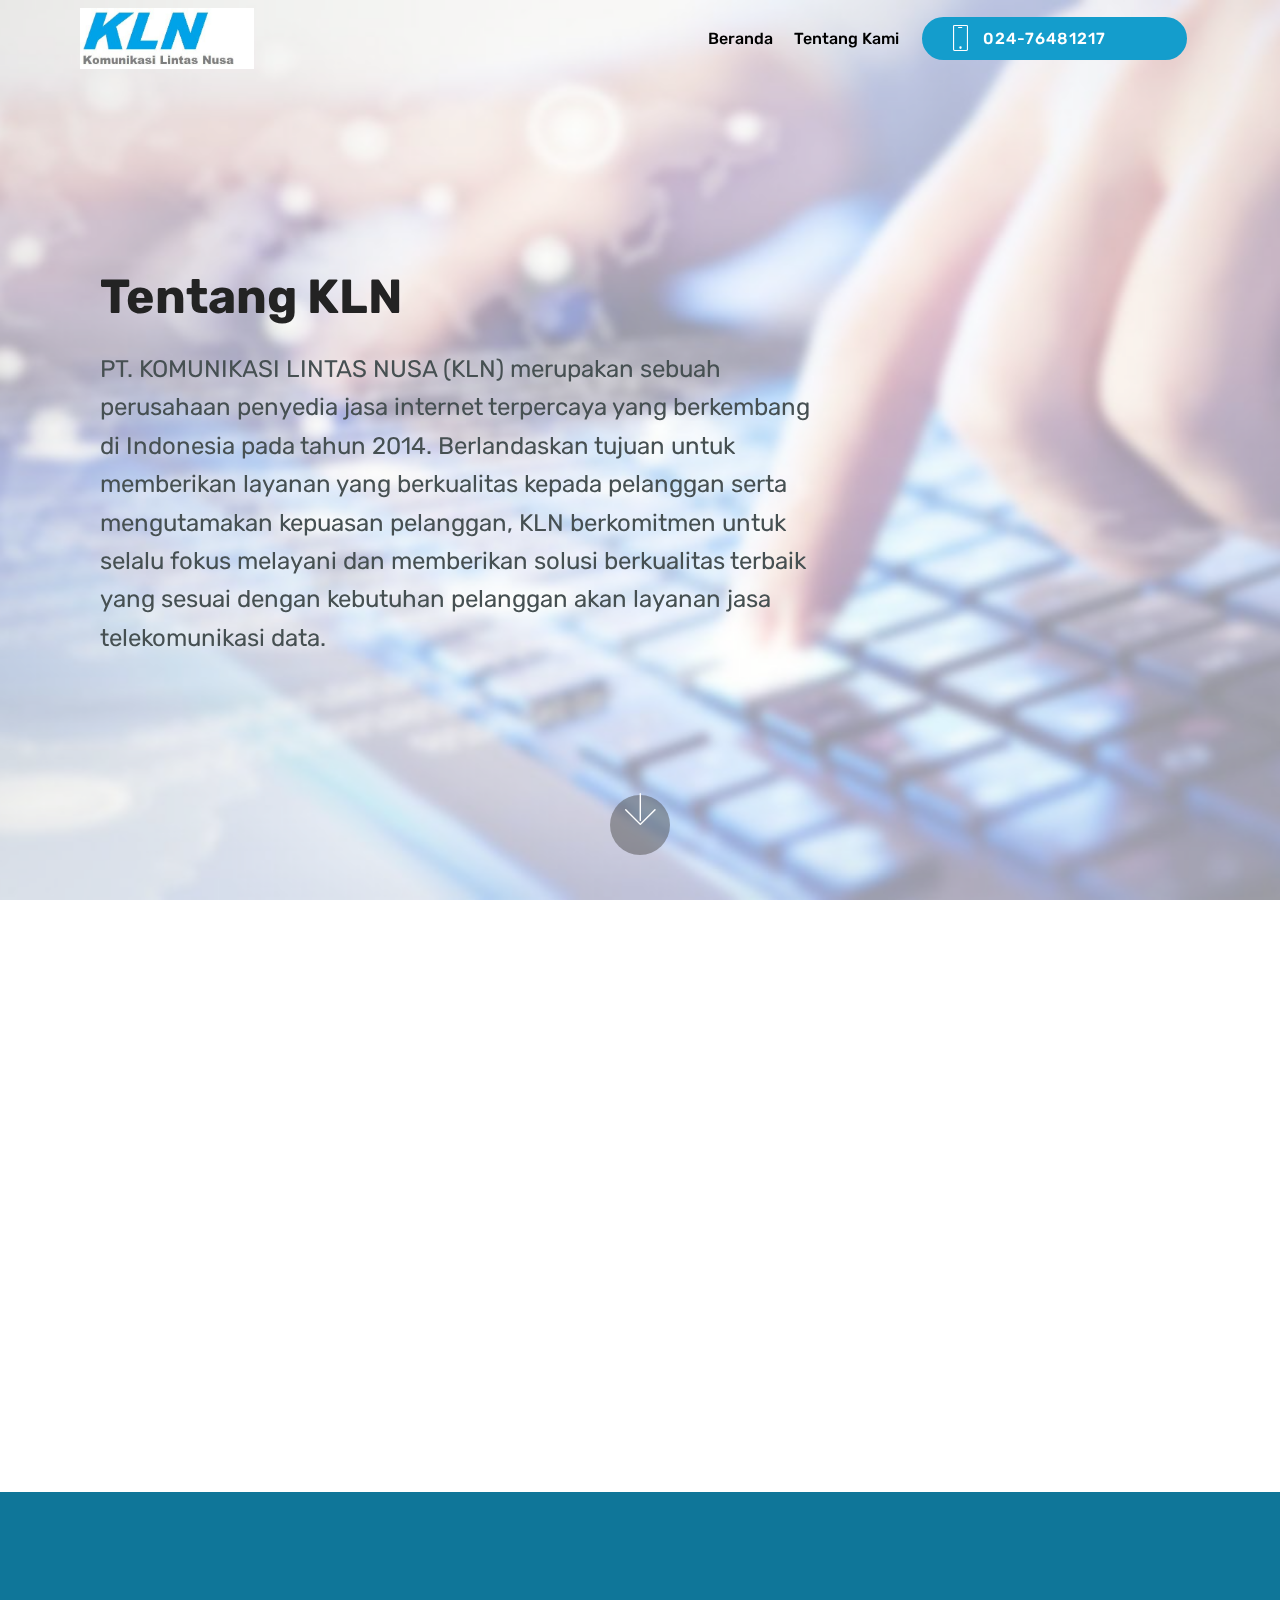
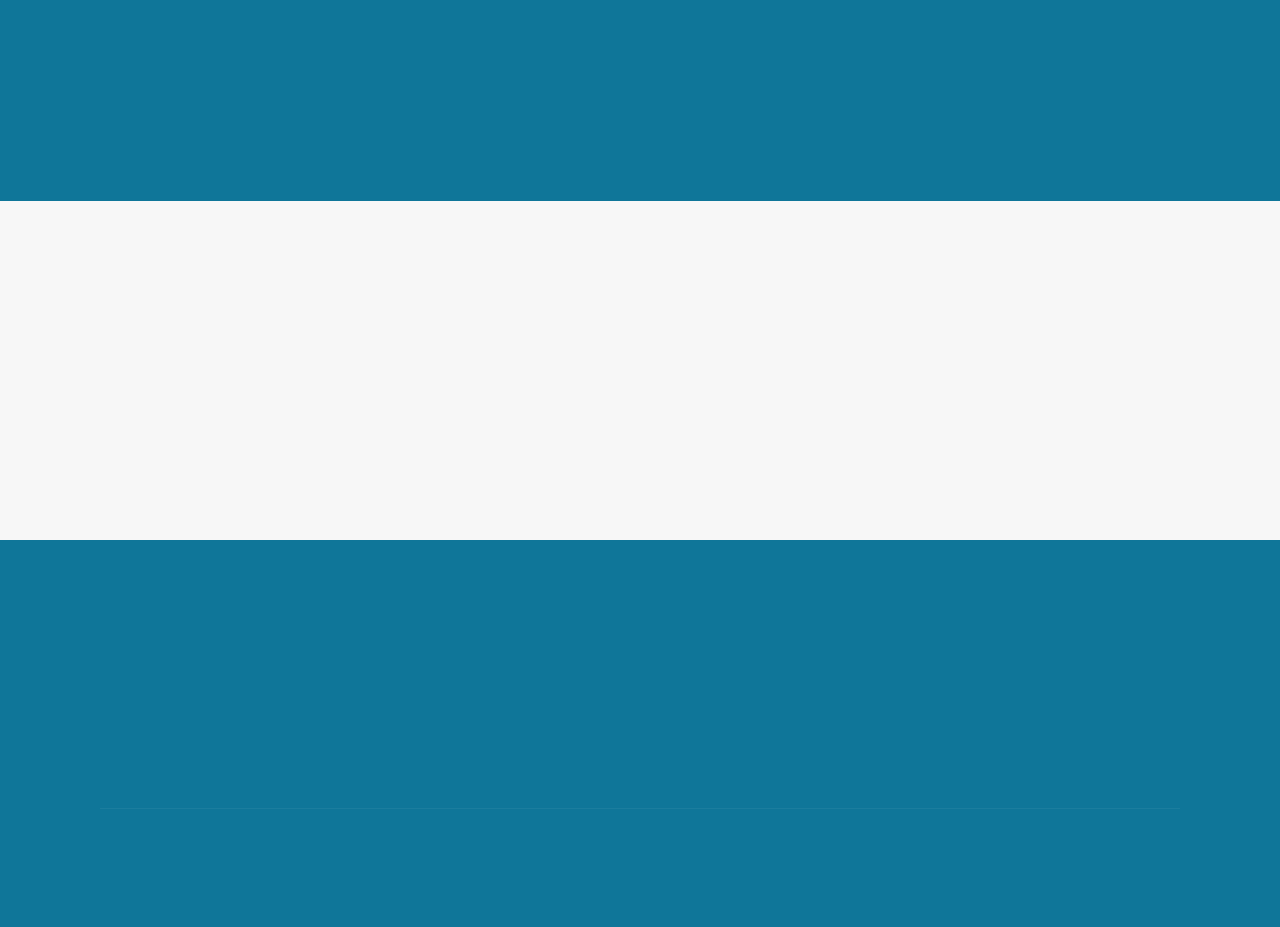
==== commit bc0b55eb: "Signed-off-by: promosirupiah <promosirupiah@gmail.com>" ====
--- a/about.html
+++ b/about.html
@@ -23,7 +23,7 @@
   
 </head>
 <body>
-<section class="menu cid-qvcr5yLTSD" once="menu" id="menu2-5" data-rv-view="227">
+<section class="menu cid-qvcr5yLTSD" once="menu" id="menu2-5" data-rv-view="71">
 
     
 
@@ -59,7 +59,7 @@
     </nav>
 </section>
 
-<section class="header9 cid-qvcQImP0Yd mbr-fullscreen mbr-parallax-background" id="header9-6" data-rv-view="229">
+<section class="header9 cid-qvcQImP0Yd mbr-fullscreen mbr-parallax-background" id="header9-6" data-rv-view="73">
 
     
 
@@ -69,7 +69,7 @@
     <div class="container">
         <div class="media-container-column mbr-white col-md-8">
             <h1 class="mbr-section-title align-left mbr-bold pb-3 mbr-fonts-style display-1">
-                Tentang KLN</h1>
+                <br>Tentang KLN</h1>
             
             <p class="mbr-text align-left pb-3 mbr-fonts-style display-5">
                 PT. KOMUNIKASI LINTAS NUSA (KLN) merupakan sebuah perusahaan penyedia jasa internet terpercaya yang berkembang di Indonesia pada tahun 2014. Berlandaskan tujuan untuk memberikan layanan yang berkualitas kepada pelanggan serta mengutamakan kepuasan pelanggan, KLN berkomitmen untuk selalu fokus melayani dan memberikan solusi berkualitas terbaik yang sesuai dengan kebutuhan pelanggan akan layanan jasa telekomunikasi data.
@@ -85,7 +85,7 @@
     </div>
 </section>
 
-<section class="mbr-section article content1 cid-qvd1i0zOAw" id="content2-f" data-rv-view="232">
+<section class="mbr-section article content1 cid-qvd1i0zOAw" id="content2-f" data-rv-view="76">
 
      
 
@@ -98,7 +98,7 @@
     </div>
 </section>
 
-<section class="mbr-section article content1 cid-qvd1uwiDpa" id="content2-g" data-rv-view="233">
+<section class="mbr-section article content1 cid-qvd1uwiDpa" id="content2-g" data-rv-view="77">
 
      
 
@@ -111,7 +111,7 @@
     </div>
 </section>
 
-<section class="mbr-section content4 cid-qvdoNsqC0b" id="content4-1b" data-rv-view="234">
+<section class="mbr-section content4 cid-qvdoNsqC0b" id="content4-1b" data-rv-view="78">
 
     
 
@@ -126,7 +126,7 @@
     </div>
 </section>
 
-<section class="cid-qvdoJQdo8N mbr-parallax-background" id="header2-1a" data-rv-view="236">
+<section class="cid-qvdoJQdo8N mbr-parallax-background" id="header2-1a" data-rv-view="80">
 
     
 
@@ -145,7 +145,7 @@
     
 </section>
 
-<section class="cid-qvdoGRQmcY" id="footer1-19" data-rv-view="239">
+<section class="cid-qvdoGRQmcY" id="footer1-19" data-rv-view="83">
 
     
 
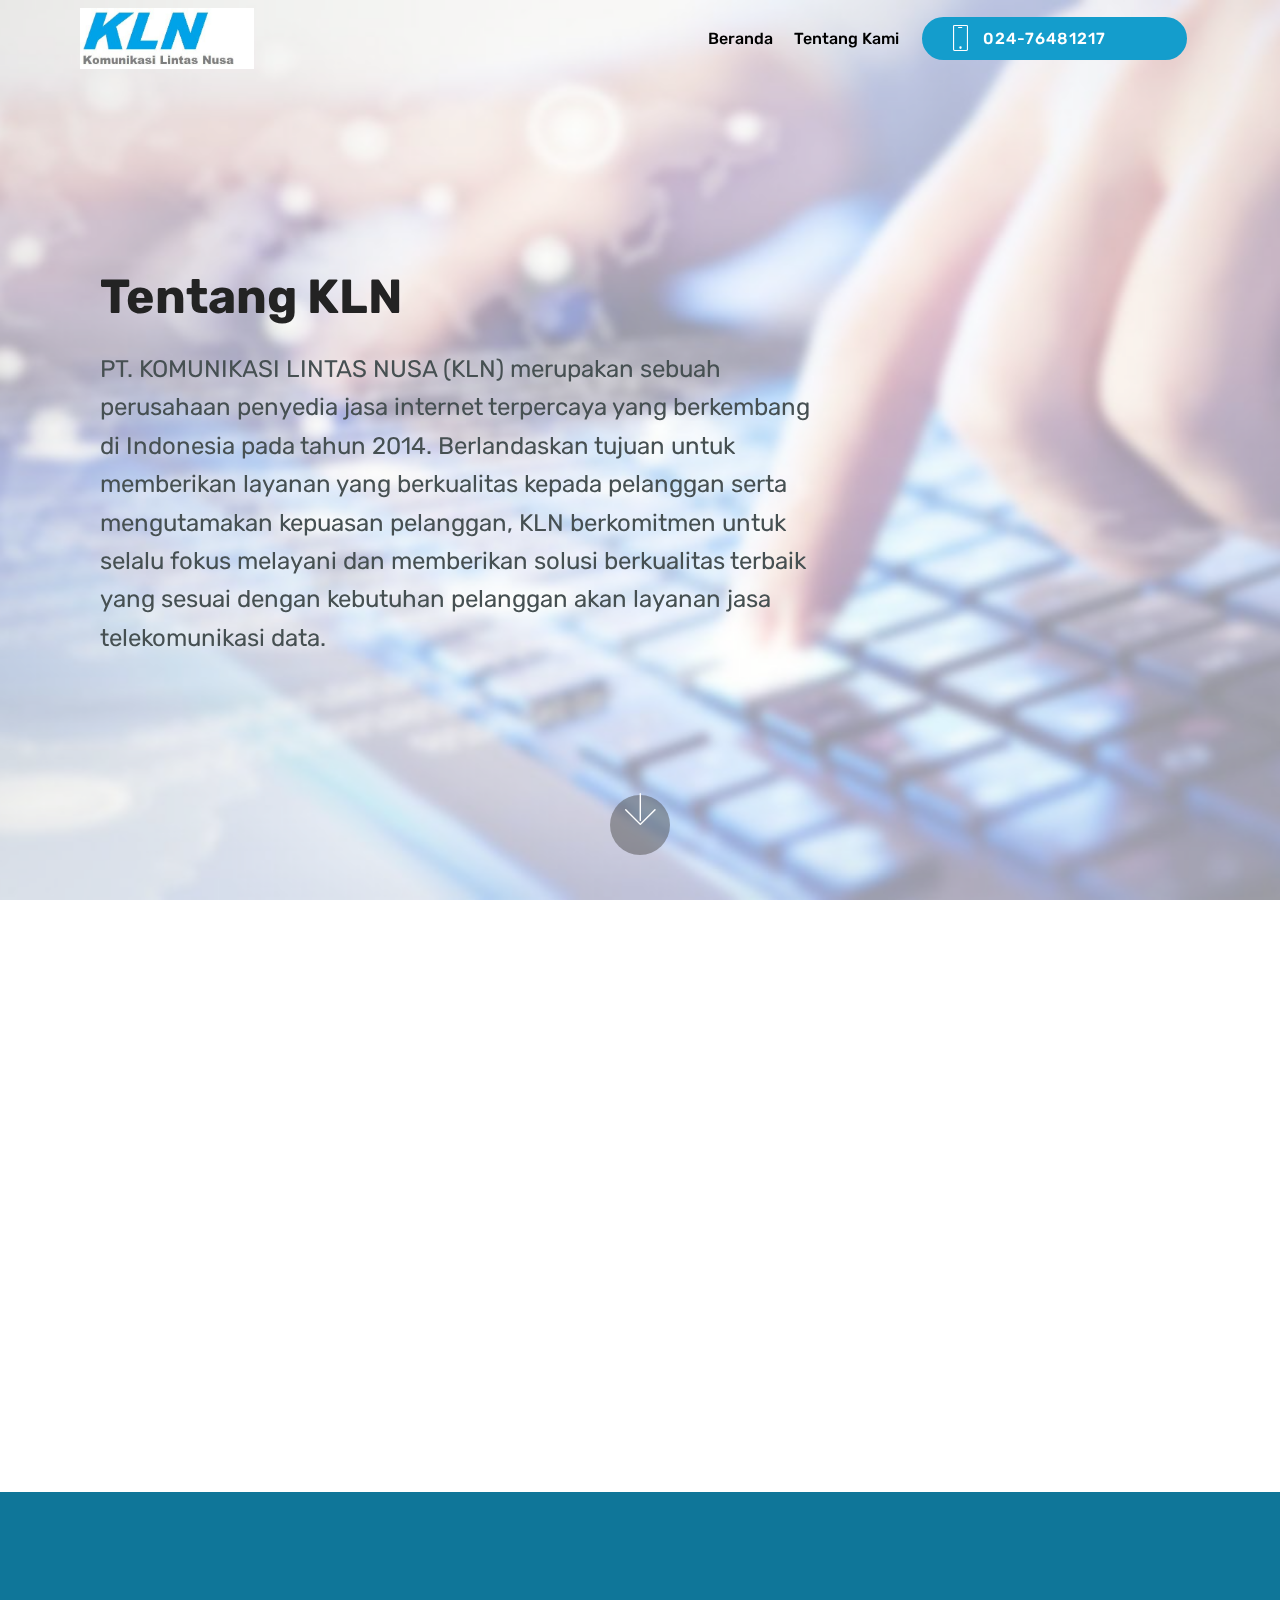
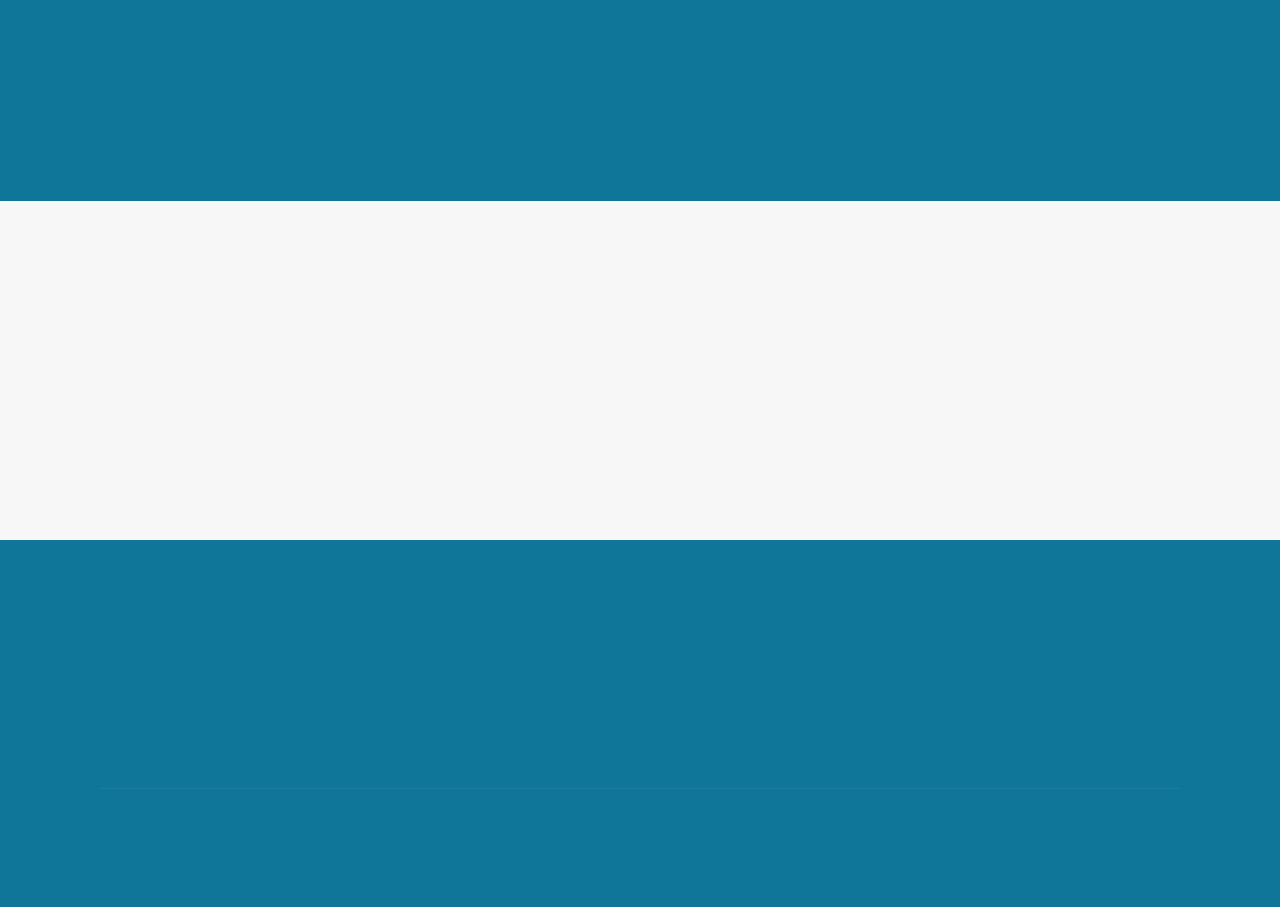
==== commit 1c24d83a: "Signed-off-by: promosirupiah <promosirupiah@gmail.com>" ====
--- a/about.html
+++ b/about.html
@@ -23,7 +23,7 @@
   
 </head>
 <body>
-<section class="menu cid-qvcr5yLTSD" once="menu" id="menu2-5" data-rv-view="71">
+<section class="menu cid-qvcr5yLTSD" once="menu" id="menu2-5" data-rv-view="171">
 
     
 
@@ -59,7 +59,7 @@
     </nav>
 </section>
 
-<section class="header9 cid-qvcQImP0Yd mbr-fullscreen mbr-parallax-background" id="header9-6" data-rv-view="73">
+<section class="header9 cid-qvcQImP0Yd mbr-fullscreen mbr-parallax-background" id="header9-6" data-rv-view="173">
 
     
 
@@ -85,7 +85,7 @@
     </div>
 </section>
 
-<section class="mbr-section article content1 cid-qvd1i0zOAw" id="content2-f" data-rv-view="76">
+<section class="mbr-section article content1 cid-qvd1i0zOAw" id="content2-f" data-rv-view="176">
 
      
 
@@ -98,7 +98,7 @@
     </div>
 </section>
 
-<section class="mbr-section article content1 cid-qvd1uwiDpa" id="content2-g" data-rv-view="77">
+<section class="mbr-section article content1 cid-qvd1uwiDpa" id="content2-g" data-rv-view="177">
 
      
 
@@ -111,7 +111,7 @@
     </div>
 </section>
 
-<section class="mbr-section content4 cid-qvdoNsqC0b" id="content4-1b" data-rv-view="78">
+<section class="mbr-section content4 cid-qvdoNsqC0b" id="content4-1b" data-rv-view="178">
 
     
 
@@ -126,7 +126,7 @@
     </div>
 </section>
 
-<section class="cid-qvdoJQdo8N mbr-parallax-background" id="header2-1a" data-rv-view="80">
+<section class="cid-qvdoJQdo8N mbr-parallax-background" id="header2-1a" data-rv-view="180">
 
     
 
@@ -139,13 +139,13 @@
             <h3 class="mbr-section-subtitle align-center mbr-light pb-3 mbr-fonts-style display-2">
                 Solusi kebutuhan Internet Anda</h3>
             <p class="mbr-text pb-3 mbr-fonts-style display-5"></p>
-            <div class="mbr-section-btn"><a class="btn btn-md btn-primary display-4" href="broadband.html">Broadband</a> <a class="btn btn-md btn-primary display-4" href="dedicated.html">Dedicated</a> <a class="btn btn-md btn-primary display-4" href="vpn.html">VPN</a>  <a class="btn btn-md btn-primary display-4" href="hosting.html">Hosting</a> <a class="btn btn-md btn-primary display-4" href="colocation.html">Server CoLocation</a> <a class="btn btn-md btn-primary display-4" href="lan.html">LAN</a></div>
-        </div>
-    </div>
-    
-</section>
-
-<section class="cid-qvdoGRQmcY" id="footer1-19" data-rv-view="83">
+            <div class="mbr-section-btn"><a class="btn btn-md btn-primary display-4" href="broadband.html">Broadband</a> <a class="btn btn-md btn-primary display-4" href="dedicated.html">Dedicated</a>   <a class="btn btn-md btn-primary display-4" href="hosting.html">Hosting</a> <a class="btn btn-md btn-primary display-4" href="colocation.html">Server CoLocation</a> <a class="btn btn-md btn-primary display-4" href="lan.html">LAN</a></div>
+        </div>
+    </div>
+    
+</section>
+
+<section class="cid-qvdoGRQmcY" id="footer1-19" data-rv-view="183">
 
     
 
@@ -174,7 +174,7 @@
                 </p>
             </div>
             <div class="col-12 col-md-3 mbr-fonts-style display-7">
-                <h5 class="pb-3">Services<br><br><a href="broadband.html" class="text-success">Broadband</a><br><a href="dedicated.html" class="text-success">Dedicated</a><br><a href="vpn.html" class="text-success">VPN</a><br><a href="hosting.html" class="text-success">Hosting</a><br><a href="colocation.html" class="text-success">Server CoLocation</a><br><a href="lan.html" class="text-success">LAN</a></h5>
+                <h5 class="pb-3">Services<br><br><a href="broadband.html" class="text-success">Broadband</a><br><a href="dedicated.html" class="text-success">Dedicated</a><br><a href="hosting.html" class="text-success">Hosting</a><br><a href="colocation.html" class="text-success">Server CoLocation</a><br><a href="lan.html" class="text-success">LAN</a></h5>
                 <p class="mbr-text"></p>
             </div>
         </div>
--- a/assets/mobirise/css/mbr-additional.css
+++ b/assets/mobirise/css/mbr-additional.css
@@ -1451,43 +1451,43 @@
     display: block;
   }
 }
-.cid-qvcVbngSpN {
+.cid-qvYjpDOOgE {
   padding-top: 60px;
   padding-bottom: 60px;
   background-color: #0f7699;
 }
 @media (max-width: 767px) {
-  .cid-qvcVbngSpN .content {
-    text-align: center;
-  }
-  .cid-qvcVbngSpN .content > div:not(:last-child) {
+  .cid-qvYjpDOOgE .content {
+    text-align: center;
+  }
+  .cid-qvYjpDOOgE .content > div:not(:last-child) {
     margin-bottom: 2rem;
   }
 }
 @media (max-width: 767px) {
-  .cid-qvcVbngSpN .media-wrap {
+  .cid-qvYjpDOOgE .media-wrap {
     margin-bottom: 1rem;
   }
 }
-.cid-qvcVbngSpN .media-wrap .mbr-iconfont-logo {
+.cid-qvYjpDOOgE .media-wrap .mbr-iconfont-logo {
   font-size: 7.5rem;
   color: #f36;
 }
-.cid-qvcVbngSpN .media-wrap img {
+.cid-qvYjpDOOgE .media-wrap img {
   height: 6rem;
 }
 @media (max-width: 767px) {
-  .cid-qvcVbngSpN .footer-lower .copyright {
+  .cid-qvYjpDOOgE .footer-lower .copyright {
     margin-bottom: 1rem;
     text-align: center;
   }
 }
-.cid-qvcVbngSpN .footer-lower hr {
+.cid-qvYjpDOOgE .footer-lower hr {
   margin: 1rem 0;
   border-color: #fff;
   opacity: .05;
 }
-.cid-qvcVbngSpN .footer-lower .social-list {
+.cid-qvYjpDOOgE .footer-lower .social-list {
   padding-left: 0;
   margin-bottom: 0;
   list-style: none;
@@ -1496,32 +1496,32 @@
   justify-content: flex-end;
   -webkit-justify-content: flex-end;
 }
-.cid-qvcVbngSpN .footer-lower .social-list .mbr-iconfont-social {
+.cid-qvYjpDOOgE .footer-lower .social-list .mbr-iconfont-social {
   font-size: 1.3rem;
   color: #fff;
 }
-.cid-qvcVbngSpN .footer-lower .social-list .soc-item {
+.cid-qvYjpDOOgE .footer-lower .social-list .soc-item {
   margin: 0 .5rem;
 }
-.cid-qvcVbngSpN .footer-lower .social-list a {
+.cid-qvYjpDOOgE .footer-lower .social-list a {
   margin: 0;
   opacity: .5;
   -webkit-transition: .2s linear;
   transition: .2s linear;
 }
-.cid-qvcVbngSpN .footer-lower .social-list a:hover {
+.cid-qvYjpDOOgE .footer-lower .social-list a:hover {
   opacity: 1;
 }
 @media (max-width: 767px) {
-  .cid-qvcVbngSpN .footer-lower .social-list {
+  .cid-qvYjpDOOgE .footer-lower .social-list {
     justify-content: center;
     -webkit-justify-content: center;
   }
 }
-.cid-qvcVbngSpN H5 {
+.cid-qvYjpDOOgE H5 {
   text-align: left;
 }
-.cid-qvcVbngSpN P {
+.cid-qvYjpDOOgE P {
   text-align: left;
 }
 .cid-qvcr5yLTSD .navbar {
@@ -2466,43 +2466,43 @@
 .cid-qvdtnvGQI0 H3 {
   color: #5b686b;
 }
-.cid-qvdjnRLsQO {
+.cid-qvYk6BIMpi {
   padding-top: 60px;
   padding-bottom: 60px;
   background-color: #0f7699;
 }
 @media (max-width: 767px) {
-  .cid-qvdjnRLsQO .content {
-    text-align: center;
-  }
-  .cid-qvdjnRLsQO .content > div:not(:last-child) {
+  .cid-qvYk6BIMpi .content {
+    text-align: center;
+  }
+  .cid-qvYk6BIMpi .content > div:not(:last-child) {
     margin-bottom: 2rem;
   }
 }
 @media (max-width: 767px) {
-  .cid-qvdjnRLsQO .media-wrap {
+  .cid-qvYk6BIMpi .media-wrap {
     margin-bottom: 1rem;
   }
 }
-.cid-qvdjnRLsQO .media-wrap .mbr-iconfont-logo {
+.cid-qvYk6BIMpi .media-wrap .mbr-iconfont-logo {
   font-size: 7.5rem;
   color: #f36;
 }
-.cid-qvdjnRLsQO .media-wrap img {
+.cid-qvYk6BIMpi .media-wrap img {
   height: 6rem;
 }
 @media (max-width: 767px) {
-  .cid-qvdjnRLsQO .footer-lower .copyright {
+  .cid-qvYk6BIMpi .footer-lower .copyright {
     margin-bottom: 1rem;
     text-align: center;
   }
 }
-.cid-qvdjnRLsQO .footer-lower hr {
+.cid-qvYk6BIMpi .footer-lower hr {
   margin: 1rem 0;
   border-color: #fff;
   opacity: .05;
 }
-.cid-qvdjnRLsQO .footer-lower .social-list {
+.cid-qvYk6BIMpi .footer-lower .social-list {
   padding-left: 0;
   margin-bottom: 0;
   list-style: none;
@@ -2511,32 +2511,32 @@
   justify-content: flex-end;
   -webkit-justify-content: flex-end;
 }
-.cid-qvdjnRLsQO .footer-lower .social-list .mbr-iconfont-social {
+.cid-qvYk6BIMpi .footer-lower .social-list .mbr-iconfont-social {
   font-size: 1.3rem;
   color: #fff;
 }
-.cid-qvdjnRLsQO .footer-lower .social-list .soc-item {
+.cid-qvYk6BIMpi .footer-lower .social-list .soc-item {
   margin: 0 .5rem;
 }
-.cid-qvdjnRLsQO .footer-lower .social-list a {
+.cid-qvYk6BIMpi .footer-lower .social-list a {
   margin: 0;
   opacity: .5;
   -webkit-transition: .2s linear;
   transition: .2s linear;
 }
-.cid-qvdjnRLsQO .footer-lower .social-list a:hover {
+.cid-qvYk6BIMpi .footer-lower .social-list a:hover {
   opacity: 1;
 }
 @media (max-width: 767px) {
-  .cid-qvdjnRLsQO .footer-lower .social-list {
+  .cid-qvYk6BIMpi .footer-lower .social-list {
     justify-content: center;
     -webkit-justify-content: center;
   }
 }
-.cid-qvdjnRLsQO H5 {
+.cid-qvYk6BIMpi H5 {
   text-align: left;
 }
-.cid-qvdjnRLsQO P {
+.cid-qvYk6BIMpi P {
   text-align: left;
 }
 .cid-qvdar9uNBt {
@@ -2948,43 +2948,43 @@
     border-left: .30em solid transparent;
   }
 }
-.cid-qvdjtSqP9O {
+.cid-qvYk2VLll7 {
   padding-top: 60px;
   padding-bottom: 60px;
   background-color: #0f7699;
 }
 @media (max-width: 767px) {
-  .cid-qvdjtSqP9O .content {
-    text-align: center;
-  }
-  .cid-qvdjtSqP9O .content > div:not(:last-child) {
+  .cid-qvYk2VLll7 .content {
+    text-align: center;
+  }
+  .cid-qvYk2VLll7 .content > div:not(:last-child) {
     margin-bottom: 2rem;
   }
 }
 @media (max-width: 767px) {
-  .cid-qvdjtSqP9O .media-wrap {
+  .cid-qvYk2VLll7 .media-wrap {
     margin-bottom: 1rem;
   }
 }
-.cid-qvdjtSqP9O .media-wrap .mbr-iconfont-logo {
+.cid-qvYk2VLll7 .media-wrap .mbr-iconfont-logo {
   font-size: 7.5rem;
   color: #f36;
 }
-.cid-qvdjtSqP9O .media-wrap img {
+.cid-qvYk2VLll7 .media-wrap img {
   height: 6rem;
 }
 @media (max-width: 767px) {
-  .cid-qvdjtSqP9O .footer-lower .copyright {
+  .cid-qvYk2VLll7 .footer-lower .copyright {
     margin-bottom: 1rem;
     text-align: center;
   }
 }
-.cid-qvdjtSqP9O .footer-lower hr {
+.cid-qvYk2VLll7 .footer-lower hr {
   margin: 1rem 0;
   border-color: #fff;
   opacity: .05;
 }
-.cid-qvdjtSqP9O .footer-lower .social-list {
+.cid-qvYk2VLll7 .footer-lower .social-list {
   padding-left: 0;
   margin-bottom: 0;
   list-style: none;
@@ -2993,32 +2993,32 @@
   justify-content: flex-end;
   -webkit-justify-content: flex-end;
 }
-.cid-qvdjtSqP9O .footer-lower .social-list .mbr-iconfont-social {
+.cid-qvYk2VLll7 .footer-lower .social-list .mbr-iconfont-social {
   font-size: 1.3rem;
   color: #fff;
 }
-.cid-qvdjtSqP9O .footer-lower .social-list .soc-item {
+.cid-qvYk2VLll7 .footer-lower .social-list .soc-item {
   margin: 0 .5rem;
 }
-.cid-qvdjtSqP9O .footer-lower .social-list a {
+.cid-qvYk2VLll7 .footer-lower .social-list a {
   margin: 0;
   opacity: .5;
   -webkit-transition: .2s linear;
   transition: .2s linear;
 }
-.cid-qvdjtSqP9O .footer-lower .social-list a:hover {
+.cid-qvYk2VLll7 .footer-lower .social-list a:hover {
   opacity: 1;
 }
 @media (max-width: 767px) {
-  .cid-qvdjtSqP9O .footer-lower .social-list {
+  .cid-qvYk2VLll7 .footer-lower .social-list {
     justify-content: center;
     -webkit-justify-content: center;
   }
 }
-.cid-qvdjtSqP9O H5 {
+.cid-qvYk2VLll7 H5 {
   text-align: left;
 }
-.cid-qvdjtSqP9O P {
+.cid-qvYk2VLll7 P {
   text-align: left;
 }
 .cid-qvcr5yLTSD .navbar {
@@ -3517,7 +3517,7 @@
   text-align: left;
 }
 .cid-qvdlPXGo7b {
-  background-image: url("../../../assets/images/294523-network-2000x1500.jpg");
+  background-image: url("../../../assets/images/web-hosting-2-2000x1333.jpg");
 }
 .cid-qvdnc9V6D3 {
   padding-top: 60px;
@@ -3908,43 +3908,43 @@
     border-left: .30em solid transparent;
   }
 }
-.cid-qvdlNF4zAZ {
+.cid-qvYjUHifmS {
   padding-top: 60px;
   padding-bottom: 60px;
   background-color: #0f7699;
 }
 @media (max-width: 767px) {
-  .cid-qvdlNF4zAZ .content {
-    text-align: center;
-  }
-  .cid-qvdlNF4zAZ .content > div:not(:last-child) {
+  .cid-qvYjUHifmS .content {
+    text-align: center;
+  }
+  .cid-qvYjUHifmS .content > div:not(:last-child) {
     margin-bottom: 2rem;
   }
 }
 @media (max-width: 767px) {
-  .cid-qvdlNF4zAZ .media-wrap {
+  .cid-qvYjUHifmS .media-wrap {
     margin-bottom: 1rem;
   }
 }
-.cid-qvdlNF4zAZ .media-wrap .mbr-iconfont-logo {
+.cid-qvYjUHifmS .media-wrap .mbr-iconfont-logo {
   font-size: 7.5rem;
   color: #f36;
 }
-.cid-qvdlNF4zAZ .media-wrap img {
+.cid-qvYjUHifmS .media-wrap img {
   height: 6rem;
 }
 @media (max-width: 767px) {
-  .cid-qvdlNF4zAZ .footer-lower .copyright {
+  .cid-qvYjUHifmS .footer-lower .copyright {
     margin-bottom: 1rem;
     text-align: center;
   }
 }
-.cid-qvdlNF4zAZ .footer-lower hr {
+.cid-qvYjUHifmS .footer-lower hr {
   margin: 1rem 0;
   border-color: #fff;
   opacity: .05;
 }
-.cid-qvdlNF4zAZ .footer-lower .social-list {
+.cid-qvYjUHifmS .footer-lower .social-list {
   padding-left: 0;
   margin-bottom: 0;
   list-style: none;
@@ -3953,32 +3953,32 @@
   justify-content: flex-end;
   -webkit-justify-content: flex-end;
 }
-.cid-qvdlNF4zAZ .footer-lower .social-list .mbr-iconfont-social {
+.cid-qvYjUHifmS .footer-lower .social-list .mbr-iconfont-social {
   font-size: 1.3rem;
   color: #fff;
 }
-.cid-qvdlNF4zAZ .footer-lower .social-list .soc-item {
+.cid-qvYjUHifmS .footer-lower .social-list .soc-item {
   margin: 0 .5rem;
 }
-.cid-qvdlNF4zAZ .footer-lower .social-list a {
+.cid-qvYjUHifmS .footer-lower .social-list a {
   margin: 0;
   opacity: .5;
   -webkit-transition: .2s linear;
   transition: .2s linear;
 }
-.cid-qvdlNF4zAZ .footer-lower .social-list a:hover {
+.cid-qvYjUHifmS .footer-lower .social-list a:hover {
   opacity: 1;
 }
 @media (max-width: 767px) {
-  .cid-qvdlNF4zAZ .footer-lower .social-list {
+  .cid-qvYjUHifmS .footer-lower .social-list {
     justify-content: center;
     -webkit-justify-content: center;
   }
 }
-.cid-qvdlNF4zAZ H5 {
+.cid-qvYjUHifmS H5 {
   text-align: left;
 }
-.cid-qvdlNF4zAZ P {
+.cid-qvYjUHifmS P {
   text-align: left;
 }
 .cid-qvcr5yLTSD .navbar {
@@ -4341,7 +4341,7 @@
   }
 }
 .cid-qvdrjKoT5O {
-  background-image: url("../../../assets/images/294523-network-2000x1500.jpg");
+  background-image: url("../../../assets/images/lan-2000x1000.jpg");
 }
 .cid-qvdrjKoT5O H1 {
   color: #465052;
@@ -4380,43 +4380,43 @@
 .cid-qvdsxqwiRN H3 {
   color: #5b686b;
 }
-.cid-qvdszDYalo {
+.cid-qvYjOXxGyi {
   padding-top: 60px;
   padding-bottom: 60px;
   background-color: #0f7699;
 }
 @media (max-width: 767px) {
-  .cid-qvdszDYalo .content {
-    text-align: center;
-  }
-  .cid-qvdszDYalo .content > div:not(:last-child) {
+  .cid-qvYjOXxGyi .content {
+    text-align: center;
+  }
+  .cid-qvYjOXxGyi .content > div:not(:last-child) {
     margin-bottom: 2rem;
   }
 }
 @media (max-width: 767px) {
-  .cid-qvdszDYalo .media-wrap {
+  .cid-qvYjOXxGyi .media-wrap {
     margin-bottom: 1rem;
   }
 }
-.cid-qvdszDYalo .media-wrap .mbr-iconfont-logo {
+.cid-qvYjOXxGyi .media-wrap .mbr-iconfont-logo {
   font-size: 7.5rem;
   color: #f36;
 }
-.cid-qvdszDYalo .media-wrap img {
+.cid-qvYjOXxGyi .media-wrap img {
   height: 6rem;
 }
 @media (max-width: 767px) {
-  .cid-qvdszDYalo .footer-lower .copyright {
+  .cid-qvYjOXxGyi .footer-lower .copyright {
     margin-bottom: 1rem;
     text-align: center;
   }
 }
-.cid-qvdszDYalo .footer-lower hr {
+.cid-qvYjOXxGyi .footer-lower hr {
   margin: 1rem 0;
   border-color: #fff;
   opacity: .05;
 }
-.cid-qvdszDYalo .footer-lower .social-list {
+.cid-qvYjOXxGyi .footer-lower .social-list {
   padding-left: 0;
   margin-bottom: 0;
   list-style: none;
@@ -4425,32 +4425,32 @@
   justify-content: flex-end;
   -webkit-justify-content: flex-end;
 }
-.cid-qvdszDYalo .footer-lower .social-list .mbr-iconfont-social {
+.cid-qvYjOXxGyi .footer-lower .social-list .mbr-iconfont-social {
   font-size: 1.3rem;
   color: #fff;
 }
-.cid-qvdszDYalo .footer-lower .social-list .soc-item {
+.cid-qvYjOXxGyi .footer-lower .social-list .soc-item {
   margin: 0 .5rem;
 }
-.cid-qvdszDYalo .footer-lower .social-list a {
+.cid-qvYjOXxGyi .footer-lower .social-list a {
   margin: 0;
   opacity: .5;
   -webkit-transition: .2s linear;
   transition: .2s linear;
 }
-.cid-qvdszDYalo .footer-lower .social-list a:hover {
+.cid-qvYjOXxGyi .footer-lower .social-list a:hover {
   opacity: 1;
 }
 @media (max-width: 767px) {
-  .cid-qvdszDYalo .footer-lower .social-list {
+  .cid-qvYjOXxGyi .footer-lower .social-list {
     justify-content: center;
     -webkit-justify-content: center;
   }
 }
-.cid-qvdszDYalo H5 {
+.cid-qvYjOXxGyi H5 {
   text-align: left;
 }
-.cid-qvdszDYalo P {
+.cid-qvYjOXxGyi P {
   text-align: left;
 }
 .cid-qvcr5yLTSD .navbar {
